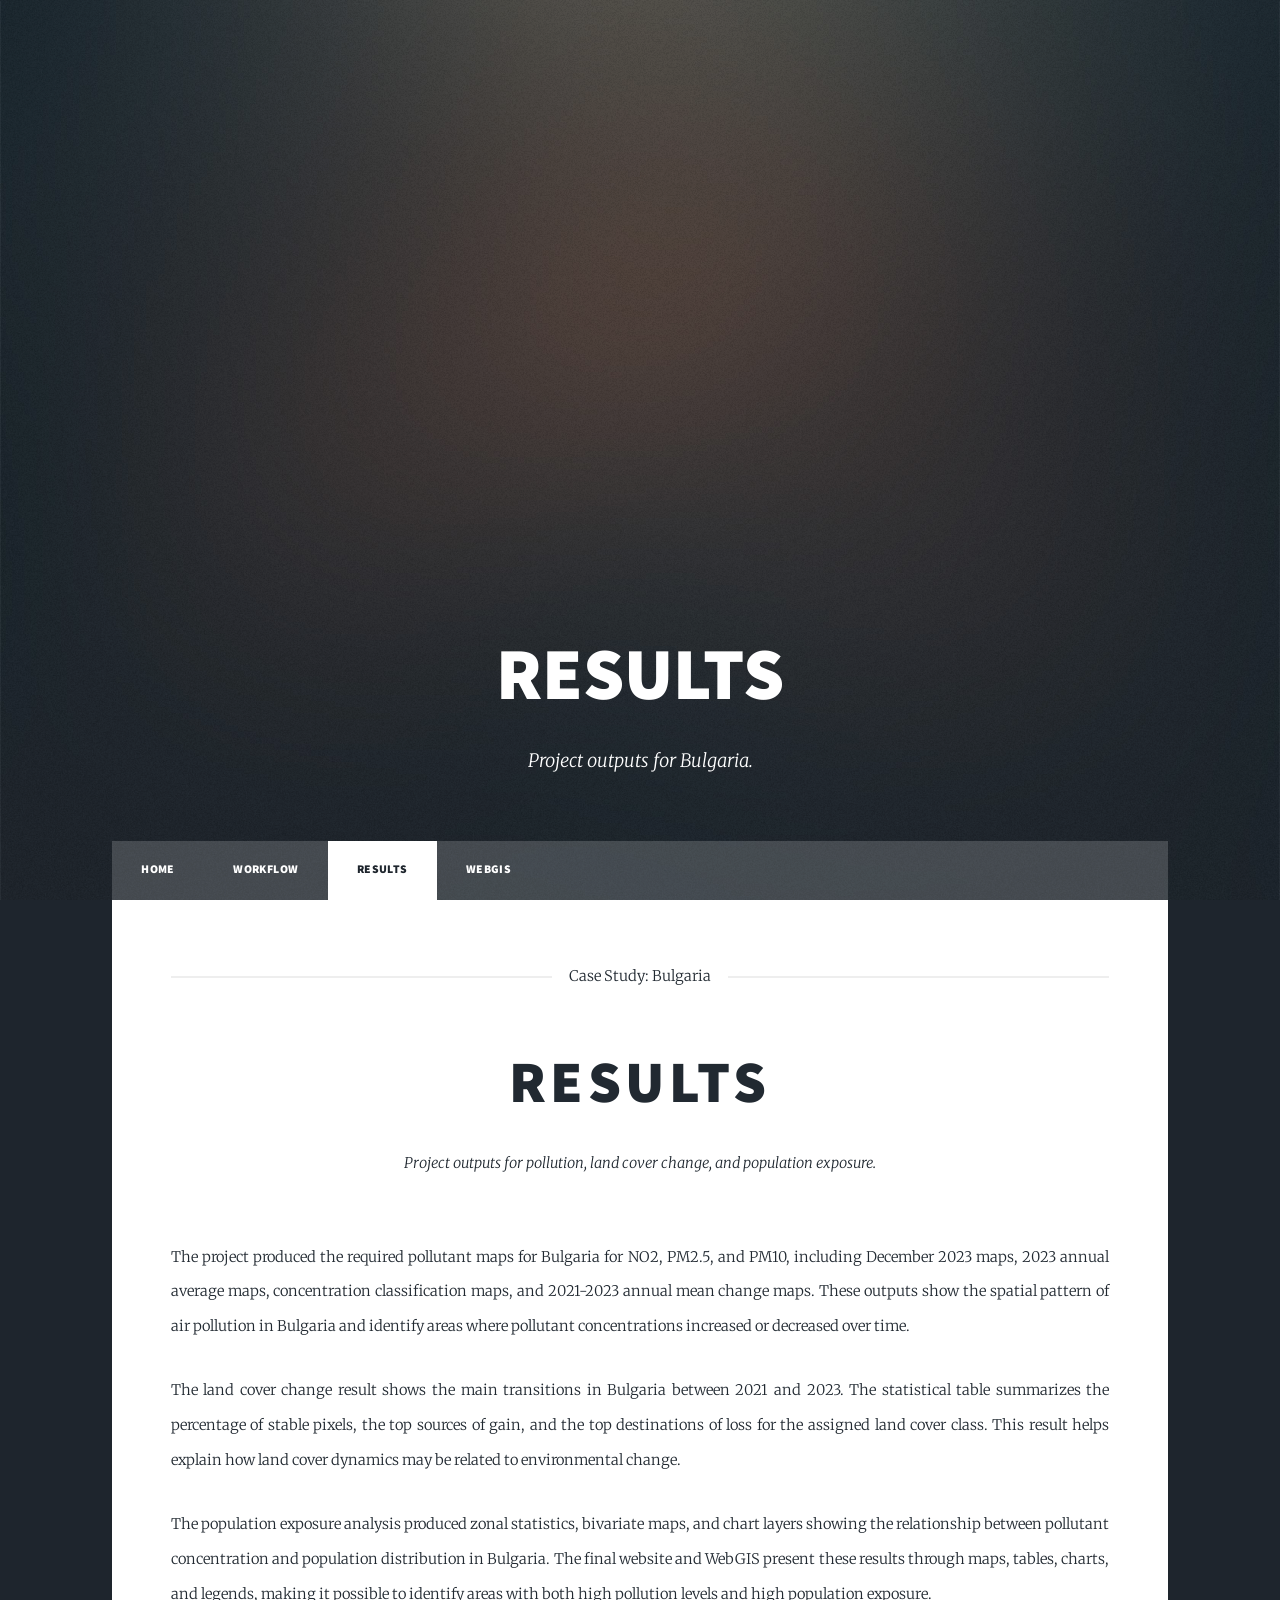
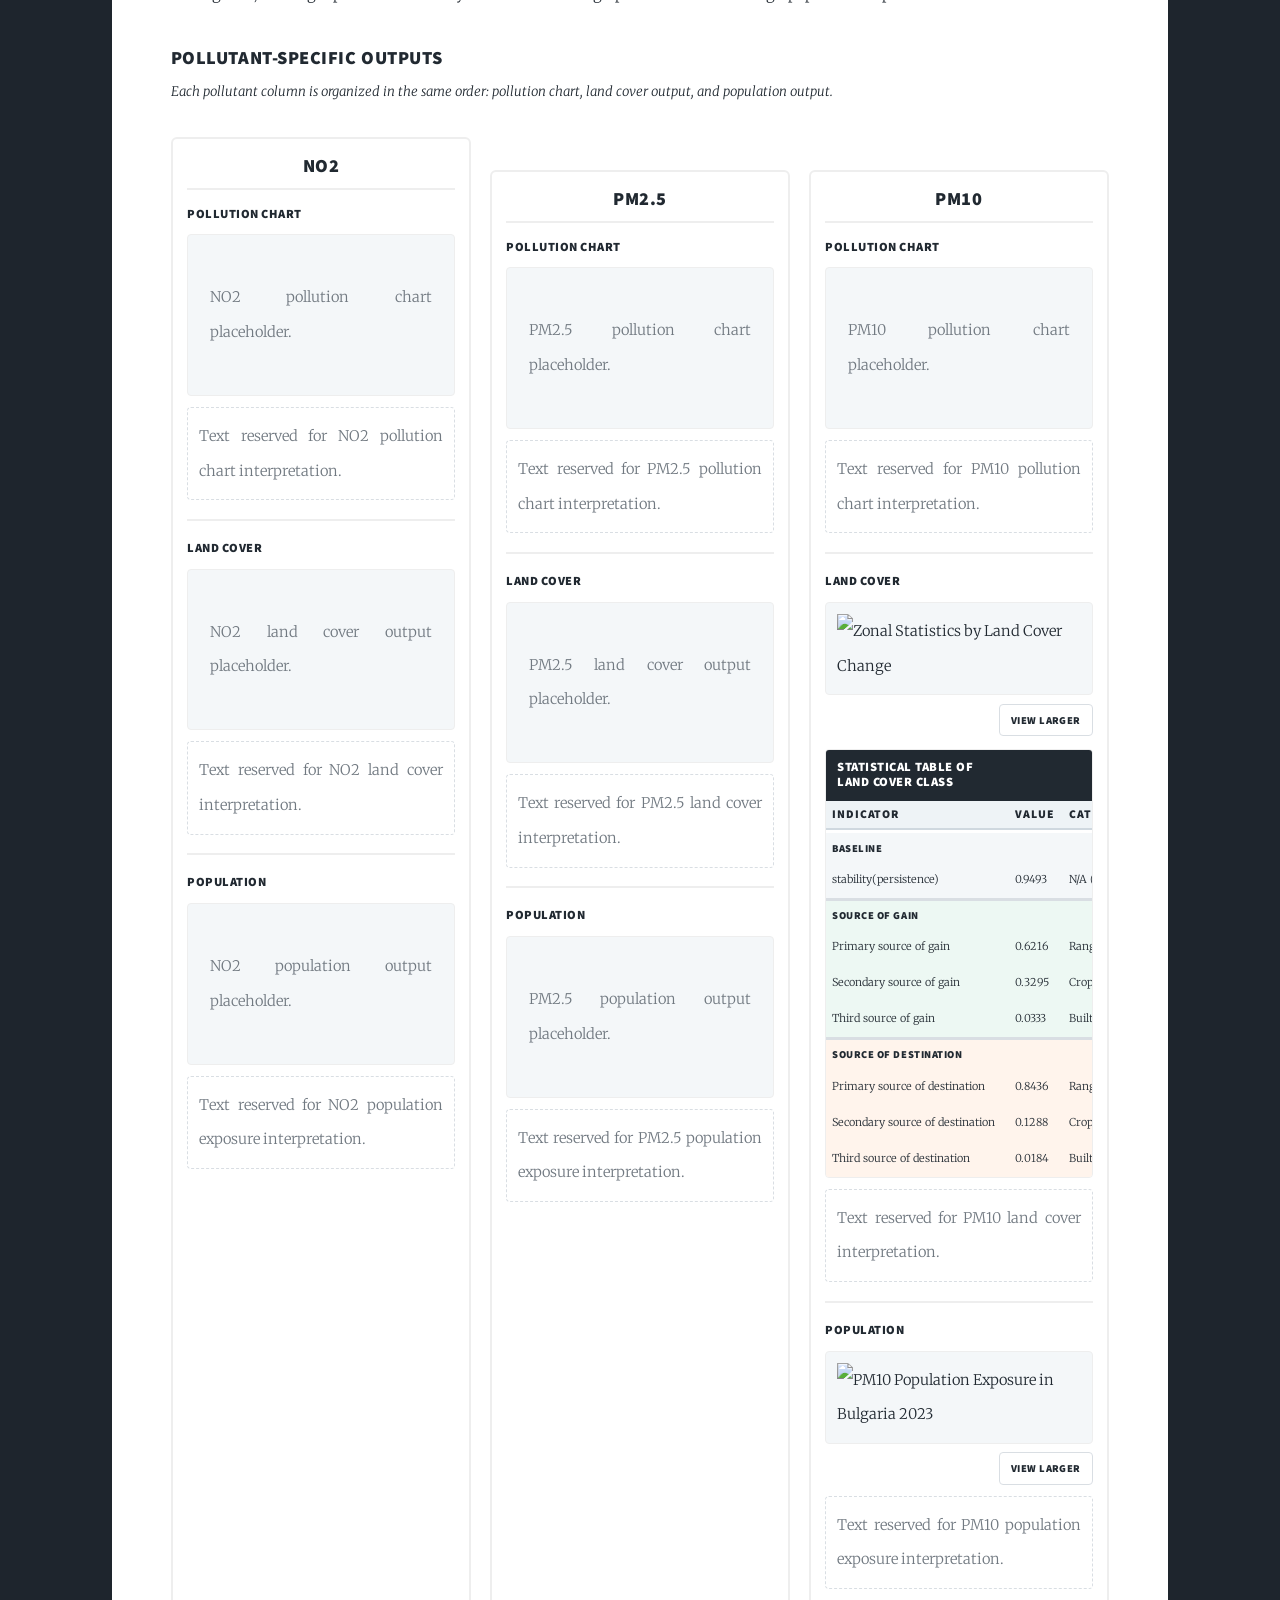
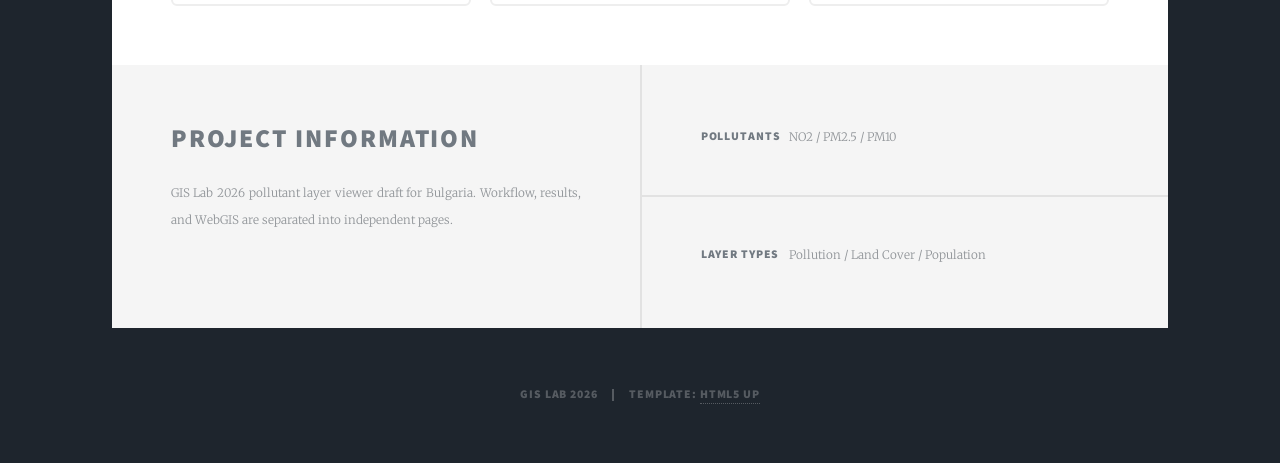
==== results.html @ 4e92867e "Improve land cover statistics table" ====
<!DOCTYPE HTML>
<!--
	Massively by HTML5 UP
	html5up.net | @ajlkn
	Free for personal and commercial use under the CCA 3.0 license (html5up.net/license)
-->
<html>
	<head>
		<title>GIS Lab 2026 - Results</title>
		<meta charset="utf-8" />
		<meta name="viewport" content="width=device-width, initial-scale=1, user-scalable=no" />
		<link rel="stylesheet" href="assets/css/main.css" />
		<link rel="stylesheet" href="assets/css/custom.css?v=20260604-table" />
		<noscript><link rel="stylesheet" href="assets/css/noscript.css" /></noscript>
	</head>
	<body class="is-preload">

		<div id="wrapper" class="fade-in">

			<div id="intro">
				<h1>Results</h1>
				<p>Project outputs for Bulgaria.</p>
			</div>

			<header id="header">
				<a href="index.html" class="logo">GIS Lab 2026</a>
			</header>

			<nav id="nav">
				<ul class="links">
					<li><a href="index.html">Home</a></li>
					<li><a href="workflow.html">Workflow</a></li>
					<li class="active"><a href="results.html">Results</a></li>
					<li><a href="webgis.html">WebGIS</a></li>
				</ul>
			</nav>

			<div id="main">
				<article class="post content-page">
					<header class="major">
						<span class="date">Case Study: Bulgaria</span>
						<h2>Results</h2>
						<p>Project outputs for pollution, land cover change, and population exposure.</p>
					</header>
					<section>
					<p>The project produced the required pollutant maps for Bulgaria for NO2, PM2.5, and PM10, including December 2023 maps, 2023 annual average maps, concentration classification maps, and 2021-2023 annual mean change maps. These outputs show the spatial pattern of air pollution in Bulgaria and identify areas where pollutant concentrations increased or decreased over time.</p>
					<p>The land cover change result shows the main transitions in Bulgaria between 2021 and 2023. The statistical table summarizes the percentage of stable pixels, the top sources of gain, and the top destinations of loss for the assigned land cover class. This result helps explain how land cover dynamics may be related to environmental change.</p>
					<p>The population exposure analysis produced zonal statistics, bivariate maps, and chart layers showing the relationship between pollutant concentration and population distribution in Bulgaria. The final website and WebGIS present these results through maps, tables, charts, and legends, making it possible to identify areas with both high pollution levels and high population exposure.</p>
					</section>
					<section>
						<header>
							<h3>Pollutant-Specific Outputs</h3>
							<p>Each pollutant column is organized in the same order: pollution chart, land cover output, and population output.</p>
						</header>
						<div class="results-grid">
							<section class="pollutant-result-column">
								<header>
									<h3>NO2</h3>
								</header>
								<article class="result-output-block">
									<h4>Pollution Chart</h4>
									<div class="output-placeholder">
										<p>NO2 pollution chart placeholder.</p>
									</div>
									<div class="result-text-placeholder">
										<p>Text reserved for NO2 pollution chart interpretation.</p>
									</div>
								</article>
								<article class="result-output-block">
									<h4>Land Cover</h4>
									<div class="output-placeholder">
										<p>NO2 land cover output placeholder.</p>
									</div>
									<div class="result-text-placeholder">
										<p>Text reserved for NO2 land cover interpretation.</p>
									</div>
								</article>
								<article class="result-output-block">
									<h4>Population</h4>
									<div class="output-placeholder">
										<p>NO2 population output placeholder.</p>
									</div>
									<div class="result-text-placeholder">
										<p>Text reserved for NO2 population exposure interpretation.</p>
									</div>
								</article>
							</section>
							<section class="pollutant-result-column">
								<header>
									<h3>PM2.5</h3>
								</header>
								<article class="result-output-block">
									<h4>Pollution Chart</h4>
									<div class="output-placeholder">
										<p>PM2.5 pollution chart placeholder.</p>
									</div>
									<div class="result-text-placeholder">
										<p>Text reserved for PM2.5 pollution chart interpretation.</p>
									</div>
								</article>
								<article class="result-output-block">
									<h4>Land Cover</h4>
									<div class="output-placeholder">
										<p>PM2.5 land cover output placeholder.</p>
									</div>
									<div class="result-text-placeholder">
										<p>Text reserved for PM2.5 land cover interpretation.</p>
									</div>
								</article>
								<article class="result-output-block">
									<h4>Population</h4>
									<div class="output-placeholder">
										<p>PM2.5 population output placeholder.</p>
									</div>
									<div class="result-text-placeholder">
										<p>Text reserved for PM2.5 population exposure interpretation.</p>
									</div>
								</article>
							</section>
							<section class="pollutant-result-column">
								<header>
									<h3>PM10</h3>
								</header>
								<article class="result-output-block">
									<h4>Pollution Chart</h4>
									<div class="output-placeholder">
										<p>PM10 pollution chart placeholder.</p>
									</div>
									<div class="result-text-placeholder">
										<p>Text reserved for PM10 pollution chart interpretation.</p>
									</div>
								</article>
								<article class="result-output-block">
									<h4>Land Cover</h4>
									<div class="result-image-viewer">
										<img class="output-image" src="assets/data/landcover/zonal-statistics-lcc.png" alt="Zonal Statistics by Land Cover Change" />
										<div class="result-image-actions">
											<button type="button" class="image-viewer-button" data-result-image>View larger</button>
										</div>
									</div>
									<div class="table-wrapper output-table-frame">
										<table class="compact-data-table landcover-stat-table">
											<caption>Statistical Table of<br />Land Cover Class</caption>
											<thead>
												<tr>
													<th>Indicator</th>
													<th>Value</th>
													<th>Category</th>
												</tr>
											</thead>
											<tbody class="stat-section stat-section-baseline">
												<tr class="stat-section-label"><th colspan="3">Baseline</th></tr>
												<tr><td>stability(persistence)</td><td>0.9493</td><td>N/A (Baseline)</td></tr>
											</tbody>
											<tbody class="stat-section stat-section-gain">
												<tr class="stat-section-label"><th colspan="3">Source of Gain</th></tr>
												<tr><td>Primary source of gain</td><td>0.6216</td><td>Rangeland (code11)</td></tr>
												<tr><td>Secondary source of gain</td><td>0.3295</td><td>Crops (code5)</td></tr>
												<tr><td>Third source of gain</td><td>0.0333</td><td>Built (code7)</td></tr>
											</tbody>
											<tbody class="stat-section stat-section-destination">
												<tr class="stat-section-label"><th colspan="3">Source of Destination</th></tr>
												<tr><td>Primary source of destination</td><td>0.8436</td><td>Rangeland (code11)</td></tr>
												<tr><td>Secondary source of destination</td><td>0.1288</td><td>Crops (code5)</td></tr>
												<tr><td>Third source of destination</td><td>0.0184</td><td>Built (code7)</td></tr>
											</tbody>
										</table>
									</div>
									<div class="result-text-placeholder">
										<p>Text reserved for PM10 land cover interpretation.</p>
									</div>
								</article>
								<article class="result-output-block">
									<h4>Population</h4>
									<div class="result-image-viewer">
										<img class="output-image" src="assets/data/population/pm10-population-exposure.png" alt="PM10 Population Exposure in Bulgaria 2023" />
										<div class="result-image-actions">
											<button type="button" class="image-viewer-button" data-result-image>View larger</button>
										</div>
									</div>
									<div class="result-text-placeholder">
										<p>Text reserved for PM10 population exposure interpretation.</p>
									</div>
								</article>
							</section>
						</div>
					</section>
				</article>
			</div>

			<footer id="footer">
				<section>
					<h2>Project Information</h2>
					<p>GIS Lab 2026 pollutant layer viewer draft for Bulgaria. Workflow, results, and WebGIS are separated into independent pages.</p>
				</section>
				<section class="split contact">
					<section>
						<h3>Pollutants</h3>
						<p>NO2 / PM2.5 / PM10</p>
					</section>
					<section>
						<h3>Layer Types</h3>
						<p>Pollution / Land Cover / Population</p>
					</section>
				</section>
			</footer>

			<div id="copyright">
				<ul><li>GIS Lab 2026</li><li>Template: <a href="https://html5up.net">HTML5 UP</a></li></ul>
			</div>

		</div>

		<script src="assets/js/jquery.min.js"></script>
		<script src="assets/js/jquery.scrollex.min.js"></script>
		<script src="assets/js/jquery.scrolly.min.js"></script>
		<script src="assets/js/browser.min.js"></script>
		<script src="assets/js/breakpoints.min.js"></script>
		<script src="assets/js/util.js"></script>
		<script src="assets/js/main.js"></script>
		<script src="assets/js/results-viewer.js?v=20260604-interaction"></script>

	</body>
</html>
---- assets/css/main.css ----
@import url(fontawesome-all.min.css);
@import url("https://fonts.googleapis.com/css?family=Merriweather:300,700,300italic,700italic|Source+Sans+Pro:900");

/*
	Massively by HTML5 UP
	html5up.net | @ajlkn
	Free for personal and commercial use under the CCA 3.0 license (html5up.net/license)
*/

html, body, div, span, applet, object,
iframe, h1, h2, h3, h4, h5, h6, p, blockquote,
pre, a, abbr, acronym, address, big, cite,
code, del, dfn, em, img, ins, kbd, q, s, samp,
small, strike, strong, sub, sup, tt, var, b,
u, i, center, dl, dt, dd, ol, ul, li, fieldset,
form, label, legend, table, caption, tbody,
tfoot, thead, tr, th, td, article, aside,
canvas, details, embed, figure, figcaption,
footer, header, hgroup, menu, nav, output, ruby,
section, summary, time, mark, audio, video {
	margin: 0;
	padding: 0;
	border: 0;
	font-size: 100%;
	font: inherit;
	vertical-align: baseline;}

article, aside, details, figcaption, figure,
footer, header, hgroup, menu, nav, section {
	display: block;}

body {
	line-height: 1;
}

ol, ul {
	list-style: none;
}

blockquote, q {
	quotes: none;
}

	blockquote:before, blockquote:after, q:before, q:after {
		content: '';
		content: none;
	}

table {
	border-collapse: collapse;
	border-spacing: 0;
}

body {
	-webkit-text-size-adjust: none;
}

mark {
	background-color: transparent;
	color: inherit;
}

input::-moz-focus-inner {
	border: 0;
	padding: 0;
}

input, select, textarea {
	-moz-appearance: none;
	-webkit-appearance: none;
	-ms-appearance: none;
	appearance: none;
}

/* Basic */

	@-ms-viewport {
		width: device-width;
	}

	body {
		-ms-overflow-style: scrollbar;
	}

	@media screen and (max-width: 480px) {

		html, body {
			min-width: 320px;
		}

	}

	html {
		box-sizing: border-box;
	}

	*, *:before, *:after {
		box-sizing: inherit;
	}

	body {
		background-color: #1e252d;
	}

		body.is-preload *, body.is-preload *:before, body.is-preload *:after {
			-moz-animation: none !important;
			-webkit-animation: none !important;
			-ms-animation: none !important;
			animation: none !important;
			-moz-transition: none !important;
			-webkit-transition: none !important;
			-ms-transition: none !important;
			transition: none !important;
		}

/* Type */

	html {
		font-size: 16pt;
	}

		@media screen and (max-width: 1680px) {

			html {
				font-size: 12pt;
			}

		}

		@media screen and (max-width: 1280px) {

			html {
				font-size: 11pt;
			}

		}

		@media screen and (max-width: 360px) {

			html {
				font-size: 10pt;
			}

		}

	body {
		color: #212931;
	}

	body, input, select, textarea {
		font-family: "Merriweather", Georgia, serif;
		font-weight: 300;
		font-size: 1rem;
		line-height: 2.375;
	}

	a {
		-moz-transition: color 0.2s ease-in-out, background-color 0.2s ease-in-out, border-color 0.2s ease-in-out, box-shadow 0.2s ease-in-out;
		-webkit-transition: color 0.2s ease-in-out, background-color 0.2s ease-in-out, border-color 0.2s ease-in-out, box-shadow 0.2s ease-in-out;
		-ms-transition: color 0.2s ease-in-out, background-color 0.2s ease-in-out, border-color 0.2s ease-in-out, box-shadow 0.2s ease-in-out;
		transition: color 0.2s ease-in-out, background-color 0.2s ease-in-out, border-color 0.2s ease-in-out, box-shadow 0.2s ease-in-out;
		border-bottom: dotted 1px;
		text-decoration: none;
	}

		a:hover {
			border-bottom-color: transparent;
		}

	strong, b {
		font-weight: 600;
	}

	em, i {
		font-style: italic;
	}

	p {
		text-align: justify;
		margin: 0 0 2rem 0;
	}

	h1, h2, h3, h4, h5, h6 {
		font-family: "Source Sans Pro", Helvetica, sans-serif;
		font-weight: 900;
		line-height: 1.5;
		letter-spacing: 0.075em;
		text-transform: uppercase;
		margin: 0 0 1rem 0;
	}

		h1 a, h2 a, h3 a, h4 a, h5 a, h6 a {
			border-bottom: 0;
			color: inherit;
			text-decoration: none;
		}

	h1 {
		font-size: 4rem;
		line-height: 1.1;
		margin: 0 0 2rem 0;
	}

	h2 {
		font-size: 1.75rem;
		line-height: 1.3;
		margin: 0 0 1.5rem 0;
	}

	h3 {
		font-size: 1.25rem;
		margin: 0 0 1.5rem 0;
	}

	h4 {
		font-size: 1rem;
	}

	h5 {
		font-size: 0.9rem;
	}

	h6 {
		font-size: 0.8rem;
	}

	sub {
		font-size: 0.8rem;
		position: relative;
		top: 0.5rem;
	}

	sup {
		font-size: 0.8rem;
		position: relative;
		top: -0.5rem;
	}

	blockquote {
		border-left: solid 4px;
		font-style: italic;
		margin: 0 0 2rem 0;
		padding: 0.5rem 0 0.5rem 2rem;
	}

	code {
		border: solid 2px;
		font-family: "Courier New", monospace;
		font-size: 0.9rem;
		margin: 0 0.25rem;
		padding: 0.25rem 0.65rem;
	}

	pre {
		-webkit-overflow-scrolling: touch;
		font-family: "Courier New", monospace;
		font-size: 0.9rem;
		margin: 0 0 2rem 0;
	}

		pre code {
			display: block;
			line-height: 1.75;
			padding: 1rem 1.5rem;
			overflow-x: auto;
		}

	hr {
		border: 0;
		border-bottom: solid 2px;
		margin: 3rem 0;
	}

		hr.major {
			margin: 5rem 0;
		}

	.align-left {
		text-align: left;
	}

	.align-center {
		text-align: center;
	}

	.align-right {
		text-align: right;
	}

	input, select, textarea {
		color: #212931;
	}

	a {
		color: #212931;
		border-bottom-color: rgba(33, 41, 49, 0.5);
	}

		a:hover {
			border-bottom-color: transparent;
			color: #18bfef !important;
		}

	strong, b {
		color: #212931;
	}

	h1, h2, h3, h4, h5, h6 {
		color: #212931;
	}

	blockquote {
		border-left-color: #eeeeee;
	}

	code {
		background: rgba(220, 220, 220, 0.25);
		border-color: #eeeeee;
	}

	hr {
		border-bottom-color: #eeeeee;
	}

/* Row */

	.row {
		display: flex;
		flex-wrap: wrap;
		box-sizing: border-box;
		align-items: stretch;
	}

		.row > * {
			box-sizing: border-box;
		}

		.row.gtr-uniform > * > :last-child {
			margin-bottom: 0;
		}

		.row.aln-left {
			justify-content: flex-start;
		}

		.row.aln-center {
			justify-content: center;
		}

		.row.aln-right {
			justify-content: flex-end;
		}

		.row.aln-top {
			align-items: flex-start;
		}

		.row.aln-middle {
			align-items: center;
		}

		.row.aln-bottom {
			align-items: flex-end;
		}

		.row > .imp {
			order: -1;
		}

		.row > .col-1 {
			width: 8.33333%;
		}

		.row > .off-1 {
			margin-left: 8.33333%;
		}

		.row > .col-2 {
			width: 16.66667%;
		}

		.row > .off-2 {
			margin-left: 16.66667%;
		}

		.row > .col-3 {
			width: 25%;
		}

		.row > .off-3 {
			margin-left: 25%;
		}

		.row > .col-4 {
			width: 33.33333%;
		}

		.row > .off-4 {
			margin-left: 33.33333%;
		}

		.row > .col-5 {
			width: 41.66667%;
		}

		.row > .off-5 {
			margin-left: 41.66667%;
		}

		.row > .col-6 {
			width: 50%;
		}

		.row > .off-6 {
			margin-left: 50%;
		}

		.row > .col-7 {
			width: 58.33333%;
		}

		.row > .off-7 {
			margin-left: 58.33333%;
		}

		.row > .col-8 {
			width: 66.66667%;
		}

		.row > .off-8 {
			margin-left: 66.66667%;
		}

		.row > .col-9 {
			width: 75%;
		}

		.row > .off-9 {
			margin-left: 75%;
		}

		.row > .col-10 {
			width: 83.33333%;
		}

		.row > .off-10 {
			margin-left: 83.33333%;
		}

		.row > .col-11 {
			width: 91.66667%;
		}

		.row > .off-11 {
			margin-left: 91.66667%;
		}

		.row > .col-12 {
			width: 100%;
		}

		.row > .off-12 {
			margin-left: 100%;
		}

		.row.gtr-0 {
			margin-top: 0;
			margin-left: 0rem;
		}

			.row.gtr-0 > * {
				padding: 0 0 0 0rem;
			}

			.row.gtr-0.gtr-uniform {
				margin-top: 0rem;
			}

				.row.gtr-0.gtr-uniform > * {
					padding-top: 0rem;
				}

		.row.gtr-25 {
			margin-top: 0;
			margin-left: -0.375rem;
		}

			.row.gtr-25 > * {
				padding: 0 0 0 0.375rem;
			}

			.row.gtr-25.gtr-uniform {
				margin-top: -0.375rem;
			}

				.row.gtr-25.gtr-uniform > * {
					padding-top: 0.375rem;
				}

		.row.gtr-50 {
			margin-top: 0;
			margin-left: -0.75rem;
		}

			.row.gtr-50 > * {
				padding: 0 0 0 0.75rem;
			}

			.row.gtr-50.gtr-uniform {
				margin-top: -0.75rem;
			}

				.row.gtr-50.gtr-uniform > * {
					padding-top: 0.75rem;
				}

		.row {
			margin-top: 0;
			margin-left: -1.5rem;
		}

			.row > * {
				padding: 0 0 0 1.5rem;
			}

			.row.gtr-uniform {
				margin-top: -1.5rem;
			}

				.row.gtr-uniform > * {
					padding-top: 1.5rem;
				}

		.row.gtr-150 {
			margin-top: 0;
			margin-left: -2.25rem;
		}

			.row.gtr-150 > * {
				padding: 0 0 0 2.25rem;
			}

			.row.gtr-150.gtr-uniform {
				margin-top: -2.25rem;
			}

				.row.gtr-150.gtr-uniform > * {
					padding-top: 2.25rem;
				}

		.row.gtr-200 {
			margin-top: 0;
			margin-left: -3rem;
		}

			.row.gtr-200 > * {
				padding: 0 0 0 3rem;
			}

			.row.gtr-200.gtr-uniform {
				margin-top: -3rem;
			}

				.row.gtr-200.gtr-uniform > * {
					padding-top: 3rem;
				}

		@media screen and (max-width: 1680px) {

			.row {
				display: flex;
				flex-wrap: wrap;
				box-sizing: border-box;
				align-items: stretch;
			}

				.row > * {
					box-sizing: border-box;
				}

				.row.gtr-uniform > * > :last-child {
					margin-bottom: 0;
				}

				.row.aln-left {
					justify-content: flex-start;
				}

				.row.aln-center {
					justify-content: center;
				}

				.row.aln-right {
					justify-content: flex-end;
				}

				.row.aln-top {
					align-items: flex-start;
				}

				.row.aln-middle {
					align-items: center;
				}

				.row.aln-bottom {
					align-items: flex-end;
				}

				.row > .imp-xlarge {
					order: -1;
				}

				.row > .col-1-xlarge {
					width: 8.33333%;
				}

				.row > .off-1-xlarge {
					margin-left: 8.33333%;
				}

				.row > .col-2-xlarge {
					width: 16.66667%;
				}

				.row > .off-2-xlarge {
					margin-left: 16.66667%;
				}

				.row > .col-3-xlarge {
					width: 25%;
				}

				.row > .off-3-xlarge {
					margin-left: 25%;
				}

				.row > .col-4-xlarge {
					width: 33.33333%;
				}

				.row > .off-4-xlarge {
					margin-left: 33.33333%;
				}

				.row > .col-5-xlarge {
					width: 41.66667%;
				}

				.row > .off-5-xlarge {
					margin-left: 41.66667%;
				}

				.row > .col-6-xlarge {
					width: 50%;
				}

				.row > .off-6-xlarge {
					margin-left: 50%;
				}

				.row > .col-7-xlarge {
					width: 58.33333%;
				}

				.row > .off-7-xlarge {
					margin-left: 58.33333%;
				}

				.row > .col-8-xlarge {
					width: 66.66667%;
				}

				.row > .off-8-xlarge {
					margin-left: 66.66667%;
				}

				.row > .col-9-xlarge {
					width: 75%;
				}

				.row > .off-9-xlarge {
					margin-left: 75%;
				}

				.row > .col-10-xlarge {
					width: 83.33333%;
				}

				.row > .off-10-xlarge {
					margin-left: 83.33333%;
				}

				.row > .col-11-xlarge {
					width: 91.66667%;
				}

				.row > .off-11-xlarge {
					margin-left: 91.66667%;
				}

				.row > .col-12-xlarge {
					width: 100%;
				}

				.row > .off-12-xlarge {
					margin-left: 100%;
				}

				.row.gtr-0 {
					margin-top: 0;
					margin-left: 0rem;
				}

					.row.gtr-0 > * {
						padding: 0 0 0 0rem;
					}

					.row.gtr-0.gtr-uniform {
						margin-top: 0rem;
					}

						.row.gtr-0.gtr-uniform > * {
							padding-top: 0rem;
						}

				.row.gtr-25 {
					margin-top: 0;
					margin-left: -0.375rem;
				}

					.row.gtr-25 > * {
						padding: 0 0 0 0.375rem;
					}

					.row.gtr-25.gtr-uniform {
						margin-top: -0.375rem;
					}

						.row.gtr-25.gtr-uniform > * {
							padding-top: 0.375rem;
						}

				.row.gtr-50 {
					margin-top: 0;
					margin-left: -0.75rem;
				}

					.row.gtr-50 > * {
						padding: 0 0 0 0.75rem;
					}

					.row.gtr-50.gtr-uniform {
						margin-top: -0.75rem;
					}

						.row.gtr-50.gtr-uniform > * {
							padding-top: 0.75rem;
						}

				.row {
					margin-top: 0;
					margin-left: -1.5rem;
				}

					.row > * {
						padding: 0 0 0 1.5rem;
					}

					.row.gtr-uniform {
						margin-top: -1.5rem;
					}

						.row.gtr-uniform > * {
							padding-top: 1.5rem;
						}

				.row.gtr-150 {
					margin-top: 0;
					margin-left: -2.25rem;
				}

					.row.gtr-150 > * {
						padding: 0 0 0 2.25rem;
					}

					.row.gtr-150.gtr-uniform {
						margin-top: -2.25rem;
					}

						.row.gtr-150.gtr-uniform > * {
							padding-top: 2.25rem;
						}

				.row.gtr-200 {
					margin-top: 0;
					margin-left: -3rem;
				}

					.row.gtr-200 > * {
						padding: 0 0 0 3rem;
					}

					.row.gtr-200.gtr-uniform {
						margin-top: -3rem;
					}

						.row.gtr-200.gtr-uniform > * {
							padding-top: 3rem;
						}

		}

		@media screen and (max-width: 1280px) {

			.row {
				display: flex;
				flex-wrap: wrap;
				box-sizing: border-box;
				align-items: stretch;
			}

				.row > * {
					box-sizing: border-box;
				}

				.row.gtr-uniform > * > :last-child {
					margin-bottom: 0;
				}

				.row.aln-left {
					justify-content: flex-start;
				}

				.row.aln-center {
					justify-content: center;
				}

				.row.aln-right {
					justify-content: flex-end;
				}

				.row.aln-top {
					align-items: flex-start;
				}

				.row.aln-middle {
					align-items: center;
				}

				.row.aln-bottom {
					align-items: flex-end;
				}

				.row > .imp-large {
					order: -1;
				}

				.row > .col-1-large {
					width: 8.33333%;
				}

				.row > .off-1-large {
					margin-left: 8.33333%;
				}

				.row > .col-2-large {
					width: 16.66667%;
				}

				.row > .off-2-large {
					margin-left: 16.66667%;
				}

				.row > .col-3-large {
					width: 25%;
				}

				.row > .off-3-large {
					margin-left: 25%;
				}

				.row > .col-4-large {
					width: 33.33333%;
				}

				.row > .off-4-large {
					margin-left: 33.33333%;
				}

				.row > .col-5-large {
					width: 41.66667%;
				}

				.row > .off-5-large {
					margin-left: 41.66667%;
				}

				.row > .col-6-large {
					width: 50%;
				}

				.row > .off-6-large {
					margin-left: 50%;
				}

				.row > .col-7-large {
					width: 58.33333%;
				}

				.row > .off-7-large {
					margin-left: 58.33333%;
				}

				.row > .col-8-large {
					width: 66.66667%;
				}

				.row > .off-8-large {
					margin-left: 66.66667%;
				}

				.row > .col-9-large {
					width: 75%;
				}

				.row > .off-9-large {
					margin-left: 75%;
				}

				.row > .col-10-large {
					width: 83.33333%;
				}

				.row > .off-10-large {
					margin-left: 83.33333%;
				}

				.row > .col-11-large {
					width: 91.66667%;
				}

				.row > .off-11-large {
					margin-left: 91.66667%;
				}

				.row > .col-12-large {
					width: 100%;
				}

				.row > .off-12-large {
					margin-left: 100%;
				}

				.row.gtr-0 {
					margin-top: 0;
					margin-left: 0rem;
				}

					.row.gtr-0 > * {
						padding: 0 0 0 0rem;
					}

					.row.gtr-0.gtr-uniform {
						margin-top: 0rem;
					}

						.row.gtr-0.gtr-uniform > * {
							padding-top: 0rem;
						}

				.row.gtr-25 {
					margin-top: 0;
					margin-left: -0.375rem;
				}

					.row.gtr-25 > * {
						padding: 0 0 0 0.375rem;
					}

					.row.gtr-25.gtr-uniform {
						margin-top: -0.375rem;
					}

						.row.gtr-25.gtr-uniform > * {
							padding-top: 0.375rem;
						}

				.row.gtr-50 {
					margin-top: 0;
					margin-left: -0.75rem;
				}

					.row.gtr-50 > * {
						padding: 0 0 0 0.75rem;
					}

					.row.gtr-50.gtr-uniform {
						margin-top: -0.75rem;
					}

						.row.gtr-50.gtr-uniform > * {
							padding-top: 0.75rem;
						}

				.row {
					margin-top: 0;
					margin-left: -1.5rem;
				}

					.row > * {
						padding: 0 0 0 1.5rem;
					}

					.row.gtr-uniform {
						margin-top: -1.5rem;
					}

						.row.gtr-uniform > * {
							padding-top: 1.5rem;
						}

				.row.gtr-150 {
					margin-top: 0;
					margin-left: -2.25rem;
				}

					.row.gtr-150 > * {
						padding: 0 0 0 2.25rem;
					}

					.row.gtr-150.gtr-uniform {
						margin-top: -2.25rem;
					}

						.row.gtr-150.gtr-uniform > * {
							padding-top: 2.25rem;
						}

				.row.gtr-200 {
					margin-top: 0;
					margin-left: -3rem;
				}

					.row.gtr-200 > * {
						padding: 0 0 0 3rem;
					}

					.row.gtr-200.gtr-uniform {
						margin-top: -3rem;
					}

						.row.gtr-200.gtr-uniform > * {
							padding-top: 3rem;
						}

		}

		@media screen and (max-width: 980px) {

			.row {
				display: flex;
				flex-wrap: wrap;
				box-sizing: border-box;
				align-items: stretch;
			}

				.row > * {
					box-sizing: border-box;
				}

				.row.gtr-uniform > * > :last-child {
					margin-bottom: 0;
				}

				.row.aln-left {
					justify-content: flex-start;
				}

				.row.aln-center {
					justify-content: center;
				}

				.row.aln-right {
					justify-content: flex-end;
				}

				.row.aln-top {
					align-items: flex-start;
				}

				.row.aln-middle {
					align-items: center;
				}

				.row.aln-bottom {
					align-items: flex-end;
				}

				.row > .imp-medium {
					order: -1;
				}

				.row > .col-1-medium {
					width: 8.33333%;
				}

				.row > .off-1-medium {
					margin-left: 8.33333%;
				}

				.row > .col-2-medium {
					width: 16.66667%;
				}

				.row > .off-2-medium {
					margin-left: 16.66667%;
				}

				.row > .col-3-medium {
					width: 25%;
				}

				.row > .off-3-medium {
					margin-left: 25%;
				}

				.row > .col-4-medium {
					width: 33.33333%;
				}

				.row > .off-4-medium {
					margin-left: 33.33333%;
				}

				.row > .col-5-medium {
					width: 41.66667%;
				}

				.row > .off-5-medium {
					margin-left: 41.66667%;
				}

				.row > .col-6-medium {
					width: 50%;
				}

				.row > .off-6-medium {
					margin-left: 50%;
				}

				.row > .col-7-medium {
					width: 58.33333%;
				}

				.row > .off-7-medium {
					margin-left: 58.33333%;
				}

				.row > .col-8-medium {
					width: 66.66667%;
				}

				.row > .off-8-medium {
					margin-left: 66.66667%;
				}

				.row > .col-9-medium {
					width: 75%;
				}

				.row > .off-9-medium {
					margin-left: 75%;
				}

				.row > .col-10-medium {
					width: 83.33333%;
				}

				.row > .off-10-medium {
					margin-left: 83.33333%;
				}

				.row > .col-11-medium {
					width: 91.66667%;
				}

				.row > .off-11-medium {
					margin-left: 91.66667%;
				}

				.row > .col-12-medium {
					width: 100%;
				}

				.row > .off-12-medium {
					margin-left: 100%;
				}

				.row.gtr-0 {
					margin-top: 0;
					margin-left: 0rem;
				}

					.row.gtr-0 > * {
						padding: 0 0 0 0rem;
					}

					.row.gtr-0.gtr-uniform {
						margin-top: 0rem;
					}

						.row.gtr-0.gtr-uniform > * {
							padding-top: 0rem;
						}

				.row.gtr-25 {
					margin-top: 0;
					margin-left: -0.375rem;
				}

					.row.gtr-25 > * {
						padding: 0 0 0 0.375rem;
					}

					.row.gtr-25.gtr-uniform {
						margin-top: -0.375rem;
					}

						.row.gtr-25.gtr-uniform > * {
							padding-top: 0.375rem;
						}

				.row.gtr-50 {
					margin-top: 0;
					margin-left: -0.75rem;
				}

					.row.gtr-50 > * {
						padding: 0 0 0 0.75rem;
					}

					.row.gtr-50.gtr-uniform {
						margin-top: -0.75rem;
					}

						.row.gtr-50.gtr-uniform > * {
							padding-top: 0.75rem;
						}

				.row {
					margin-top: 0;
					margin-left: -1.5rem;
				}

					.row > * {
						padding: 0 0 0 1.5rem;
					}

					.row.gtr-uniform {
						margin-top: -1.5rem;
					}

						.row.gtr-uniform > * {
							padding-top: 1.5rem;
						}

				.row.gtr-150 {
					margin-top: 0;
					margin-left: -2.25rem;
				}

					.row.gtr-150 > * {
						padding: 0 0 0 2.25rem;
					}

					.row.gtr-150.gtr-uniform {
						margin-top: -2.25rem;
					}

						.row.gtr-150.gtr-uniform > * {
							padding-top: 2.25rem;
						}

				.row.gtr-200 {
					margin-top: 0;
					margin-left: -3rem;
				}

					.row.gtr-200 > * {
						padding: 0 0 0 3rem;
					}

					.row.gtr-200.gtr-uniform {
						margin-top: -3rem;
					}

						.row.gtr-200.gtr-uniform > * {
							padding-top: 3rem;
						}

		}

		@media screen and (max-width: 736px) {

			.row {
				display: flex;
				flex-wrap: wrap;
				box-sizing: border-box;
				align-items: stretch;
			}

				.row > * {
					box-sizing: border-box;
				}

				.row.gtr-uniform > * > :last-child {
					margin-bottom: 0;
				}

				.row.aln-left {
					justify-content: flex-start;
				}

				.row.aln-center {
					justify-content: center;
				}

				.row.aln-right {
					justify-content: flex-end;
				}

				.row.aln-top {
					align-items: flex-start;
				}

				.row.aln-middle {
					align-items: center;
				}

				.row.aln-bottom {
					align-items: flex-end;
				}

				.row > .imp-small {
					order: -1;
				}

				.row > .col-1-small {
					width: 8.33333%;
				}

				.row > .off-1-small {
					margin-left: 8.33333%;
				}

				.row > .col-2-small {
					width: 16.66667%;
				}

				.row > .off-2-small {
					margin-left: 16.66667%;
				}

				.row > .col-3-small {
					width: 25%;
				}

				.row > .off-3-small {
					margin-left: 25%;
				}

				.row > .col-4-small {
					width: 33.33333%;
				}

				.row > .off-4-small {
					margin-left: 33.33333%;
				}

				.row > .col-5-small {
					width: 41.66667%;
				}

				.row > .off-5-small {
					margin-left: 41.66667%;
				}

				.row > .col-6-small {
					width: 50%;
				}

				.row > .off-6-small {
					margin-left: 50%;
				}

				.row > .col-7-small {
					width: 58.33333%;
				}

				.row > .off-7-small {
					margin-left: 58.33333%;
				}

				.row > .col-8-small {
					width: 66.66667%;
				}

				.row > .off-8-small {
					margin-left: 66.66667%;
				}

				.row > .col-9-small {
					width: 75%;
				}

				.row > .off-9-small {
					margin-left: 75%;
				}

				.row > .col-10-small {
					width: 83.33333%;
				}

				.row > .off-10-small {
					margin-left: 83.33333%;
				}

				.row > .col-11-small {
					width: 91.66667%;
				}

				.row > .off-11-small {
					margin-left: 91.66667%;
				}

				.row > .col-12-small {
					width: 100%;
				}

				.row > .off-12-small {
					margin-left: 100%;
				}

				.row.gtr-0 {
					margin-top: 0;
					margin-left: 0rem;
				}

					.row.gtr-0 > * {
						padding: 0 0 0 0rem;
					}

					.row.gtr-0.gtr-uniform {
						margin-top: 0rem;
					}

						.row.gtr-0.gtr-uniform > * {
							padding-top: 0rem;
						}

				.row.gtr-25 {
					margin-top: 0;
					margin-left: -0.375rem;
				}

					.row.gtr-25 > * {
						padding: 0 0 0 0.375rem;
					}

					.row.gtr-25.gtr-uniform {
						margin-top: -0.375rem;
					}

						.row.gtr-25.gtr-uniform > * {
							padding-top: 0.375rem;
						}

				.row.gtr-50 {
					margin-top: 0;
					margin-left: -0.75rem;
				}

					.row.gtr-50 > * {
						padding: 0 0 0 0.75rem;
					}

					.row.gtr-50.gtr-uniform {
						margin-top: -0.75rem;
					}

						.row.gtr-50.gtr-uniform > * {
							padding-top: 0.75rem;
						}

				.row {
					margin-top: 0;
					margin-left: -1.5rem;
				}

					.row > * {
						padding: 0 0 0 1.5rem;
					}

					.row.gtr-uniform {
						margin-top: -1.5rem;
					}

						.row.gtr-uniform > * {
							padding-top: 1.5rem;
						}

				.row.gtr-150 {
					margin-top: 0;
					margin-left: -2.25rem;
				}

					.row.gtr-150 > * {
						padding: 0 0 0 2.25rem;
					}

					.row.gtr-150.gtr-uniform {
						margin-top: -2.25rem;
					}

						.row.gtr-150.gtr-uniform > * {
							padding-top: 2.25rem;
						}

				.row.gtr-200 {
					margin-top: 0;
					margin-left: -3rem;
				}

					.row.gtr-200 > * {
						padding: 0 0 0 3rem;
					}

					.row.gtr-200.gtr-uniform {
						margin-top: -3rem;
					}

						.row.gtr-200.gtr-uniform > * {
							padding-top: 3rem;
						}

		}

		@media screen and (max-width: 480px) {

			.row {
				display: flex;
				flex-wrap: wrap;
				box-sizing: border-box;
				align-items: stretch;
			}

				.row > * {
					box-sizing: border-box;
				}

				.row.gtr-uniform > * > :last-child {
					margin-bottom: 0;
				}

				.row.aln-left {
					justify-content: flex-start;
				}

				.row.aln-center {
					justify-content: center;
				}

				.row.aln-right {
					justify-content: flex-end;
				}

				.row.aln-top {
					align-items: flex-start;
				}

				.row.aln-middle {
					align-items: center;
				}

				.row.aln-bottom {
					align-items: flex-end;
				}

				.row > .imp-xsmall {
					order: -1;
				}

				.row > .col-1-xsmall {
					width: 8.33333%;
				}

				.row > .off-1-xsmall {
					margin-left: 8.33333%;
				}

				.row > .col-2-xsmall {
					width: 16.66667%;
				}

				.row > .off-2-xsmall {
					margin-left: 16.66667%;
				}

				.row > .col-3-xsmall {
					width: 25%;
				}

				.row > .off-3-xsmall {
					margin-left: 25%;
				}

				.row > .col-4-xsmall {
					width: 33.33333%;
				}

				.row > .off-4-xsmall {
					margin-left: 33.33333%;
				}

				.row > .col-5-xsmall {
					width: 41.66667%;
				}

				.row > .off-5-xsmall {
					margin-left: 41.66667%;
				}

				.row > .col-6-xsmall {
					width: 50%;
				}

				.row > .off-6-xsmall {
					margin-left: 50%;
				}

				.row > .col-7-xsmall {
					width: 58.33333%;
				}

				.row > .off-7-xsmall {
					margin-left: 58.33333%;
				}

				.row > .col-8-xsmall {
					width: 66.66667%;
				}

				.row > .off-8-xsmall {
					margin-left: 66.66667%;
				}

				.row > .col-9-xsmall {
					width: 75%;
				}

				.row > .off-9-xsmall {
					margin-left: 75%;
				}

				.row > .col-10-xsmall {
					width: 83.33333%;
				}

				.row > .off-10-xsmall {
					margin-left: 83.33333%;
				}

				.row > .col-11-xsmall {
					width: 91.66667%;
				}

				.row > .off-11-xsmall {
					margin-left: 91.66667%;
				}

				.row > .col-12-xsmall {
					width: 100%;
				}

				.row > .off-12-xsmall {
					margin-left: 100%;
				}

				.row.gtr-0 {
					margin-top: 0;
					margin-left: 0rem;
				}

					.row.gtr-0 > * {
						padding: 0 0 0 0rem;
					}

					.row.gtr-0.gtr-uniform {
						margin-top: 0rem;
					}

						.row.gtr-0.gtr-uniform > * {
							padding-top: 0rem;
						}

				.row.gtr-25 {
					margin-top: 0;
					margin-left: -0.375rem;
				}

					.row.gtr-25 > * {
						padding: 0 0 0 0.375rem;
					}

					.row.gtr-25.gtr-uniform {
						margin-top: -0.375rem;
					}

						.row.gtr-25.gtr-uniform > * {
							padding-top: 0.375rem;
						}

				.row.gtr-50 {
					margin-top: 0;
					margin-left: -0.75rem;
				}

					.row.gtr-50 > * {
						padding: 0 0 0 0.75rem;
					}

					.row.gtr-50.gtr-uniform {
						margin-top: -0.75rem;
					}

						.row.gtr-50.gtr-uniform > * {
							padding-top: 0.75rem;
						}

				.row {
					margin-top: 0;
					margin-left: -1.5rem;
				}

					.row > * {
						padding: 0 0 0 1.5rem;
					}

					.row.gtr-uniform {
						margin-top: -1.5rem;
					}

						.row.gtr-uniform > * {
							padding-top: 1.5rem;
						}

				.row.gtr-150 {
					margin-top: 0;
					margin-left: -2.25rem;
				}

					.row.gtr-150 > * {
						padding: 0 0 0 2.25rem;
					}

					.row.gtr-150.gtr-uniform {
						margin-top: -2.25rem;
					}

						.row.gtr-150.gtr-uniform > * {
							padding-top: 2.25rem;
						}

				.row.gtr-200 {
					margin-top: 0;
					margin-left: -3rem;
				}

					.row.gtr-200 > * {
						padding: 0 0 0 3rem;
					}

					.row.gtr-200.gtr-uniform {
						margin-top: -3rem;
					}

						.row.gtr-200.gtr-uniform > * {
							padding-top: 3rem;
						}

		}

		@media screen and (max-width: 360px) {

			.row {
				display: flex;
				flex-wrap: wrap;
				box-sizing: border-box;
				align-items: stretch;
			}

				.row > * {
					box-sizing: border-box;
				}

				.row.gtr-uniform > * > :last-child {
					margin-bottom: 0;
				}

				.row.aln-left {
					justify-content: flex-start;
				}

				.row.aln-center {
					justify-content: center;
				}

				.row.aln-right {
					justify-content: flex-end;
				}

				.row.aln-top {
					align-items: flex-start;
				}

				.row.aln-middle {
					align-items: center;
				}

				.row.aln-bottom {
					align-items: flex-end;
				}

				.row > .imp-xxsmall {
					order: -1;
				}

				.row > .col-1-xxsmall {
					width: 8.33333%;
				}

				.row > .off-1-xxsmall {
					margin-left: 8.33333%;
				}

				.row > .col-2-xxsmall {
					width: 16.66667%;
				}

				.row > .off-2-xxsmall {
					margin-left: 16.66667%;
				}

				.row > .col-3-xxsmall {
					width: 25%;
				}

				.row > .off-3-xxsmall {
					margin-left: 25%;
				}

				.row > .col-4-xxsmall {
					width: 33.33333%;
				}

				.row > .off-4-xxsmall {
					margin-left: 33.33333%;
				}

				.row > .col-5-xxsmall {
					width: 41.66667%;
				}

				.row > .off-5-xxsmall {
					margin-left: 41.66667%;
				}

				.row > .col-6-xxsmall {
					width: 50%;
				}

				.row > .off-6-xxsmall {
					margin-left: 50%;
				}

				.row > .col-7-xxsmall {
					width: 58.33333%;
				}

				.row > .off-7-xxsmall {
					margin-left: 58.33333%;
				}

				.row > .col-8-xxsmall {
					width: 66.66667%;
				}

				.row > .off-8-xxsmall {
					margin-left: 66.66667%;
				}

				.row > .col-9-xxsmall {
					width: 75%;
				}

				.row > .off-9-xxsmall {
					margin-left: 75%;
				}

				.row > .col-10-xxsmall {
					width: 83.33333%;
				}

				.row > .off-10-xxsmall {
					margin-left: 83.33333%;
				}

				.row > .col-11-xxsmall {
					width: 91.66667%;
				}

				.row > .off-11-xxsmall {
					margin-left: 91.66667%;
				}

				.row > .col-12-xxsmall {
					width: 100%;
				}

				.row > .off-12-xxsmall {
					margin-left: 100%;
				}

				.row.gtr-0 {
					margin-top: 0;
					margin-left: 0rem;
				}

					.row.gtr-0 > * {
						padding: 0 0 0 0rem;
					}

					.row.gtr-0.gtr-uniform {
						margin-top: 0rem;
					}

						.row.gtr-0.gtr-uniform > * {
							padding-top: 0rem;
						}

				.row.gtr-25 {
					margin-top: 0;
					margin-left: -0.375rem;
				}

					.row.gtr-25 > * {
						padding: 0 0 0 0.375rem;
					}

					.row.gtr-25.gtr-uniform {
						margin-top: -0.375rem;
					}

						.row.gtr-25.gtr-uniform > * {
							padding-top: 0.375rem;
						}

				.row.gtr-50 {
					margin-top: 0;
					margin-left: -0.75rem;
				}

					.row.gtr-50 > * {
						padding: 0 0 0 0.75rem;
					}

					.row.gtr-50.gtr-uniform {
						margin-top: -0.75rem;
					}

						.row.gtr-50.gtr-uniform > * {
							padding-top: 0.75rem;
						}

				.row {
					margin-top: 0;
					margin-left: -1.5rem;
				}

					.row > * {
						padding: 0 0 0 1.5rem;
					}

					.row.gtr-uniform {
						margin-top: -1.5rem;
					}

						.row.gtr-uniform > * {
							padding-top: 1.5rem;
						}

				.row.gtr-150 {
					margin-top: 0;
					margin-left: -2.25rem;
				}

					.row.gtr-150 > * {
						padding: 0 0 0 2.25rem;
					}

					.row.gtr-150.gtr-uniform {
						margin-top: -2.25rem;
					}

						.row.gtr-150.gtr-uniform > * {
							padding-top: 2.25rem;
						}

				.row.gtr-200 {
					margin-top: 0;
					margin-left: -3rem;
				}

					.row.gtr-200 > * {
						padding: 0 0 0 3rem;
					}

					.row.gtr-200.gtr-uniform {
						margin-top: -3rem;
					}

						.row.gtr-200.gtr-uniform > * {
							padding-top: 3rem;
						}

		}

/* Box */

	.box {
		border: solid 2px;
		margin-bottom: 2rem;
		padding: 1.5rem;
	}

		.box > :last-child,
		.box > :last-child > :last-child,
		.box > :last-child > :last-child > :last-child {
			margin-bottom: 0;
		}

		.box.alt {
			border: 0;
			border-radius: 0;
			padding: 0;
		}

	.box {
		border-color: #eeeeee;
	}

/* Button */

	input[type="submit"],
	input[type="reset"],
	input[type="button"],
	button,
	.button {
		-moz-appearance: none;
		-webkit-appearance: none;
		-ms-appearance: none;
		appearance: none;
		-moz-transition: background-color 0.2s ease-in-out, box-shadow 0.2s ease-in-out, color 0.2s ease-in-out;
		-webkit-transition: background-color 0.2s ease-in-out, box-shadow 0.2s ease-in-out, color 0.2s ease-in-out;
		-ms-transition: background-color 0.2s ease-in-out, box-shadow 0.2s ease-in-out, color 0.2s ease-in-out;
		transition: background-color 0.2s ease-in-out, box-shadow 0.2s ease-in-out, color 0.2s ease-in-out;
		border: 0;
		border-radius: 0;
		cursor: pointer;
		display: inline-block;
		font-family: "Source Sans Pro", Helvetica, sans-serif;
		font-size: 0.8rem;
		font-weight: 900;
		letter-spacing: 0.075em;
		height: 3rem;
		line-height: 3rem;
		padding: 0 2rem;
		text-align: center;
		text-decoration: none;
		text-transform: uppercase;
		white-space: nowrap;
	}

		input[type="submit"].icon:before,
		input[type="reset"].icon:before,
		input[type="button"].icon:before,
		button.icon:before,
		.button.icon:before {
			margin-right: 0.5rem;
		}

		input[type="submit"].icon.solo,
		input[type="reset"].icon.solo,
		input[type="button"].icon.solo,
		button.icon.solo,
		.button.icon.solo {
			position: relative;
			width: 4rem;
			height: 4rem;
			line-height: 4rem;
			border-radius: 4rem;
			text-indent: 4rem;
			overflow: hidden;
			padding: 0;
			white-space: nowrap;
		}

			input[type="submit"].icon.solo:before,
			input[type="reset"].icon.solo:before,
			input[type="button"].icon.solo:before,
			button.icon.solo:before,
			.button.icon.solo:before {
				position: absolute;
				display: block;
				top: 0;
				left: 0;
				width: inherit;
				height: inherit;
				line-height: inherit;
				font-size: 1.25rem;
				margin-right: 0;
				text-align: center;
				text-indent: 0;
			}

		input[type="submit"].fit,
		input[type="reset"].fit,
		input[type="button"].fit,
		button.fit,
		.button.fit {
			width: 100%;
		}

		input[type="submit"].small,
		input[type="reset"].small,
		input[type="button"].small,
		button.small,
		.button.small {
			font-size: 0.7rem;
			height: 2.5rem;
			line-height: 2.5rem;
			padding: 0 1.5rem;
		}

		input[type="submit"].large,
		input[type="reset"].large,
		input[type="button"].large,
		button.large,
		.button.large {
			font-size: 0.9rem;
			height: 3.5rem;
			line-height: 3.5rem;
			padding: 0 2.75rem;
		}

		@media screen and (max-width: 980px) {

			input[type="submit"],
			input[type="reset"],
			input[type="button"],
			button,
			.button {
				font-size: 0.9rem;
				height: 3.25rem;
				line-height: 3.25rem;
			}

				input[type="submit"].large,
				input[type="reset"].large,
				input[type="button"].large,
				button.large,
				.button.large {
					font-size: 1rem;
					height: 3.75rem;
					line-height: 3.75rem;
				}

		}

		input[type="submit"].disabled, input[type="submit"]:disabled,
		input[type="reset"].disabled,
		input[type="reset"]:disabled,
		input[type="button"].disabled,
		input[type="button"]:disabled,
		button.disabled,
		button:disabled,
		.button.disabled,
		.button:disabled {
			pointer-events: none;
			opacity: 0.25;
		}

	input[type="submit"],
	input[type="reset"],
	input[type="button"],
	button,
	.button {
		background-color: transparent;
		box-shadow: inset 0 0 0 2px #212931;
		color: #212931 !important;
	}

		input[type="submit"]:hover,
		input[type="reset"]:hover,
		input[type="button"]:hover,
		button:hover,
		.button:hover {
			box-shadow: inset 0 0 0 2px #18bfef;
			color: #18bfef !important;
		}

		input[type="submit"].primary,
		input[type="reset"].primary,
		input[type="button"].primary,
		button.primary,
		.button.primary {
			background-color: #212931;
			box-shadow: none;
			color: #ffffff !important;
		}

			input[type="submit"].primary:hover,
			input[type="reset"].primary:hover,
			input[type="button"].primary:hover,
			button.primary:hover,
			.button.primary:hover {
				background-color: #18bfef;
			}

/* Form */

	form {
		margin: 0 0 2rem 0;
	}

		form > :last-child {
			margin-bottom: 0;
		}

		form > .fields {
			display: -moz-flex;
			display: -webkit-flex;
			display: -ms-flex;
			display: flex;
			-moz-flex-wrap: wrap;
			-webkit-flex-wrap: wrap;
			-ms-flex-wrap: wrap;
			flex-wrap: wrap;
			width: calc(100% + 3rem);
			margin: -1.5rem 0 2rem -1.5rem;
		}

			form > .fields > .field {
				-moz-flex-grow: 0;
				-webkit-flex-grow: 0;
				-ms-flex-grow: 0;
				flex-grow: 0;
				-moz-flex-shrink: 0;
				-webkit-flex-shrink: 0;
				-ms-flex-shrink: 0;
				flex-shrink: 0;
				padding: 1.5rem 0 0 1.5rem;
				width: calc(100% - 1.5rem);
			}

				form > .fields > .field.half {
					width: calc(50% - 0.75rem);
				}

				form > .fields > .field.third {
					width: calc(100%/3 - 0.5rem);
				}

				form > .fields > .field.quarter {
					width: calc(25% - 0.375rem);
				}

		@media screen and (max-width: 480px) {

			form > .fields {
				width: calc(100% + 3rem);
				margin: -1.5rem 0 2rem -1.5rem;
			}

				form > .fields > .field {
					padding: 1.5rem 0 0 1.5rem;
					width: calc(100% - 1.5rem);
				}

					form > .fields > .field.half {
						width: calc(100% - 1.5rem);
					}

					form > .fields > .field.third {
						width: calc(100% - 1.5rem);
					}

					form > .fields > .field.quarter {
						width: calc(100% - 1.5rem);
					}

		}

	label {
		display: block;
		font-family: "Source Sans Pro", Helvetica, sans-serif;
		font-weight: 900;
		line-height: 1.5;
		letter-spacing: 0.075em;
		font-size: 0.8rem;
		text-transform: uppercase;
		margin: 0 0 0.75rem 0;
	}

		@media screen and (max-width: 980px) {

			label {
				font-size: 0.9rem;
			}

		}

	input[type="text"],
	input[type="password"],
	input[type="email"],
	select,
	textarea {
		-moz-appearance: none;
		-webkit-appearance: none;
		-ms-appearance: none;
		appearance: none;
		background: transparent;
		border-radius: 0;
		border: solid 2px;
		color: inherit;
		display: block;
		outline: 0;
		padding: 0 1rem;
		text-decoration: none;
		width: 100%;
	}

		input[type="text"]:invalid,
		input[type="password"]:invalid,
		input[type="email"]:invalid,
		select:invalid,
		textarea:invalid {
			box-shadow: none;
		}

	select {
		background-size: 1.25rem;
		background-repeat: no-repeat;
		background-position: calc(100% - 1rem) center;
		height: 3rem;
		padding-right: 3rem;
		text-overflow: ellipsis;
	}

		select:focus::-ms-value {
			background-color: transparent;
		}

		select::-ms-expand {
			display: none;
		}

	input[type="text"],
	input[type="password"],
	input[type="email"],
	select {
		height: 3rem;
	}

	textarea {
		padding: 0.75rem 1rem;
	}

	input[type="checkbox"],
	input[type="radio"] {
		-moz-appearance: none;
		-webkit-appearance: none;
		-ms-appearance: none;
		appearance: none;
		display: block;
		float: left;
		margin-right: -2rem;
		opacity: 0;
		width: 1rem;
		z-index: -1;
	}

		input[type="checkbox"] + label,
		input[type="radio"] + label {
			text-decoration: none;
			cursor: pointer;
			display: inline-block;
			font-size: 1rem;
			letter-spacing: 0;
			font-family: "Merriweather", Georgia, serif;
			text-transform: none;
			font-weight: 300;
			padding-left: 2.8rem;
			padding-right: 1rem;
			position: relative;
		}

			input[type="checkbox"] + label:before,
			input[type="radio"] + label:before {
				-moz-osx-font-smoothing: grayscale;
				-webkit-font-smoothing: antialiased;
				display: inline-block;
				font-style: normal;
				font-variant: normal;
				text-rendering: auto;
				line-height: 1;
				text-transform: none !important;
				font-family: 'Font Awesome 5 Free';
				font-weight: 900;
			}

			input[type="checkbox"] + label:before,
			input[type="radio"] + label:before {
				border-radius: 0;
				border: solid 2px;
				content: '';
				display: inline-block;
				font-size: 0.8rem;
				height: 1.8rem;
				left: 0;
				line-height: 1.65rem;
				position: absolute;
				text-align: center;
				top: -0.125rem;
				width: 1.8rem;
			}

		input[type="checkbox"]:checked + label:before,
		input[type="radio"]:checked + label:before {
			content: '\f00c';
		}

	input[type="checkbox"] + label:before {
		border-radius: 0;
	}

	input[type="radio"] + label:before {
		border-radius: 100%;
	}

	::-webkit-input-placeholder {
		opacity: 1.0;
	}

	:-moz-placeholder {
		opacity: 1.0;
	}

	::-moz-placeholder {
		opacity: 1.0;
	}

	:-ms-input-placeholder {
		opacity: 1.0;
	}

	label {
		color: #212931;
	}

	input[type="text"],
	input[type="password"],
	input[type="email"],
	select,
	textarea {
		border-color: #eeeeee;
	}

		input[type="text"]:focus,
		input[type="password"]:focus,
		input[type="email"]:focus,
		select:focus,
		textarea:focus {
			border-color: #18bfef;
		}

	select {
		background-image: url("data:image/svg+xml;charset=utf8,%3Csvg xmlns='http://www.w3.org/2000/svg' width='40' height='40' preserveAspectRatio='none' viewBox='0 0 40 40'%3E%3Cpath d='M9.4,12.3l10.4,10.4l10.4-10.4c0.2-0.2,0.5-0.4,0.9-0.4c0.3,0,0.6,0.1,0.9,0.4l3.3,3.3c0.2,0.2,0.4,0.5,0.4,0.9 c0,0.4-0.1,0.6-0.4,0.9L20.7,31.9c-0.2,0.2-0.5,0.4-0.9,0.4c-0.3,0-0.6-0.1-0.9-0.4L4.3,17.3c-0.2-0.2-0.4-0.5-0.4-0.9 c0-0.4,0.1-0.6,0.4-0.9l3.3-3.3c0.2-0.2,0.5-0.4,0.9-0.4S9.1,12.1,9.4,12.3z' fill='%23eeeeee' /%3E%3C/svg%3E");
	}

		select option {
			background-color: #ffffff;
			color: #212931;
		}

	.select-wrapper:before {
		color: #eeeeee;
	}

	input[type="checkbox"] + label,
	input[type="radio"] + label {
		color: #212931;
	}

		input[type="checkbox"] + label:before,
		input[type="radio"] + label:before {
			border-color: #eeeeee;
		}

	input[type="checkbox"]:checked + label:before,
	input[type="radio"]:checked + label:before {
		background-color: #212931;
		border-color: #212931;
		color: #ffffff;
	}

	input[type="checkbox"]:focus + label:before,
	input[type="radio"]:focus + label:before {
		border-color: #18bfef;
	}

	::-webkit-input-placeholder {
		color: #909498 !important;
	}

	:-moz-placeholder {
		color: #909498 !important;
	}

	::-moz-placeholder {
		color: #909498 !important;
	}

	:-ms-input-placeholder {
		color: #909498 !important;
	}

	.formerize-placeholder {
		color: #909498 !important;
	}

/* Icon */

	.icon {
		text-decoration: none;
		border-bottom: none;
		position: relative;
	}

		.icon:before {
			-moz-osx-font-smoothing: grayscale;
			-webkit-font-smoothing: antialiased;
			display: inline-block;
			font-style: normal;
			font-variant: normal;
			text-rendering: auto;
			line-height: 1;
			text-transform: none !important;
			font-family: 'Font Awesome 5 Free';
			font-weight: 400;
		}

		.icon > .label {
			display: none;
		}

		.icon:before {
			line-height: inherit;
		}

		.icon.solid:before {
			font-weight: 900;
		}

		.icon.brands:before {
			font-family: 'Font Awesome 5 Brands';
		}

/* Image */

	.image {
		border: 0;
		display: inline-block;
		position: relative;
	}

		.image img {
			display: block;
		}

		.image.left, .image.right {
			max-width: 40%;
		}

			.image.left img, .image.right img {
				width: 100%;
			}

		.image.left {
			float: left;
			margin: 0 2rem 2rem 0;
			top: 0.75rem;
		}

		.image.right {
			float: right;
			margin: 0 0 2rem 2rem;
			top: 0.75rem;
		}

		.image.fit {
			display: block;
			margin: 2.5rem 0;
			width: 100%;
		}

			.image.fit:first-child {
				margin-top: 0;
			}

			.image.fit img {
				width: 100%;
			}

		.image.main {
			display: block;
			margin: 4rem 0;
			width: 100%;
		}

			.image.main:first-child {
				margin-top: 0;
			}

			.image.main img {
				width: 100%;
			}

		@media screen and (max-width: 736px) {

			.image.fit {
				margin: 2rem 0;
			}

			.image.main {
				margin: 2rem 0;
			}

		}

	a.image {
		overflow: hidden;
	}

		a.image img {
			-moz-transition: -moz-transform 0.2s ease-out;
			-webkit-transition: -webkit-transform 0.2s ease-out;
			-ms-transition: -ms-transform 0.2s ease-out;
			transition: transform 0.2s ease-out;
		}

		a.image:hover img {
			-moz-transform: scale(1.05);
			-webkit-transform: scale(1.05);
			-ms-transform: scale(1.05);
			transform: scale(1.05);
		}

/* Actions */

	ul.actions {
		display: -moz-flex;
		display: -webkit-flex;
		display: -ms-flex;
		display: flex;
		cursor: default;
		list-style: none;
		margin-left: -1rem;
		padding-left: 0;
	}

		ul.actions li {
			padding: 0 0 0 1rem;
			vertical-align: middle;
		}

		ul.actions.special {
			-moz-justify-content: center;
			-webkit-justify-content: center;
			-ms-justify-content: center;
			justify-content: center;
			width: 100%;
			margin-left: 0;
		}

			ul.actions.special li:first-child {
				padding-left: 0;
			}

		ul.actions.stacked {
			-moz-flex-direction: column;
			-webkit-flex-direction: column;
			-ms-flex-direction: column;
			flex-direction: column;
			margin-left: 0;
		}

			ul.actions.stacked li {
				padding: 1.3rem 0 0 0;
			}

				ul.actions.stacked li:first-child {
					padding-top: 0;
				}

		ul.actions.fit {
			width: calc(100% + 1rem);
		}

			ul.actions.fit li {
				-moz-flex-grow: 1;
				-webkit-flex-grow: 1;
				-ms-flex-grow: 1;
				flex-grow: 1;
				-moz-flex-shrink: 1;
				-webkit-flex-shrink: 1;
				-ms-flex-shrink: 1;
				flex-shrink: 1;
				width: 100%;
			}

				ul.actions.fit li > * {
					width: 100%;
				}

			ul.actions.fit.stacked {
				width: 100%;
			}

		@media screen and (max-width: 480px) {

			ul.actions:not(.fixed) {
				-moz-flex-direction: column;
				-webkit-flex-direction: column;
				-ms-flex-direction: column;
				flex-direction: column;
				margin-left: 0;
				width: 100% !important;
			}

				ul.actions:not(.fixed) li {
					-moz-flex-grow: 1;
					-webkit-flex-grow: 1;
					-ms-flex-grow: 1;
					flex-grow: 1;
					-moz-flex-shrink: 1;
					-webkit-flex-shrink: 1;
					-ms-flex-shrink: 1;
					flex-shrink: 1;
					padding: 1rem 0 0 0;
					text-align: center;
					width: 100%;
				}

					ul.actions:not(.fixed) li > * {
						width: 100%;
					}

					ul.actions:not(.fixed) li:first-child {
						padding-top: 0;
					}

					ul.actions:not(.fixed) li input[type="submit"],
					ul.actions:not(.fixed) li input[type="reset"],
					ul.actions:not(.fixed) li input[type="button"],
					ul.actions:not(.fixed) li button,
					ul.actions:not(.fixed) li .button {
						width: 100%;
					}

						ul.actions:not(.fixed) li input[type="submit"].icon:before,
						ul.actions:not(.fixed) li input[type="reset"].icon:before,
						ul.actions:not(.fixed) li input[type="button"].icon:before,
						ul.actions:not(.fixed) li button.icon:before,
						ul.actions:not(.fixed) li .button.icon:before {
							margin-left: -0.5rem;
						}

		}

/* Icons */

	ul.icons {
		cursor: default;
		list-style: none;
		padding-left: 0;
	}

		ul.icons li {
			display: inline-block;
			padding: 0 0.5rem 0 0;
			vertical-align: middle;
		}

			ul.icons li:last-child {
				padding-right: 0;
			}

			ul.icons li .icon:before {
				width: 2.25rem;
				height: 2.25rem;
				line-height: 2.25rem;
				display: inline-block;
				text-align: center;
				border-radius: 100%;
				font-size: 1.25rem;
			}

		ul.icons.alt li .icon:before {
			-moz-transition: color 0.2s ease-in-out, background-color 0.2s ease-in-out, border-color 0.2s ease-in-out, box-shadow 0.2s ease-in-out;
			-webkit-transition: color 0.2s ease-in-out, background-color 0.2s ease-in-out, border-color 0.2s ease-in-out, box-shadow 0.2s ease-in-out;
			-ms-transition: color 0.2s ease-in-out, background-color 0.2s ease-in-out, border-color 0.2s ease-in-out, box-shadow 0.2s ease-in-out;
			transition: color 0.2s ease-in-out, background-color 0.2s ease-in-out, border-color 0.2s ease-in-out, box-shadow 0.2s ease-in-out;
			font-size: 1rem;
		}

/* List */

	ol {
		list-style: decimal;
		margin: 0 0 2rem 0;
		padding-left: 1.25rem;
	}

		ol li {
			padding-left: 0.25rem;
		}

	ul {
		list-style: disc;
		margin: 0 0 2rem 0;
		padding-left: 1rem;
	}

		ul li {
			padding-left: 0.5rem;
		}

		ul.divided {
			list-style: none;
			padding-left: 0;
		}

			ul.divided li {
				border-top: solid 1px;
				padding: 0.5rem 0;
			}

				ul.divided li:first-child {
					border-top: 0;
					padding-top: 0;
				}

	dl {
		margin: 0 0 2rem 0;
	}

		dl dt {
			display: block;
			font-weight: 600;
			margin: 0 0 1rem 0;
		}

		dl dd {
			margin-left: 2rem;
		}

	ul.divided li {
		border-top-color: #eeeeee;
	}

	ul.icons li a.icon:hover:before {
		color: #18bfef;
	}

	ul.icons.alt li .icon:before {
		box-shadow: inset 0 0 0 2px #eeeeee;
	}

	ul.icons.alt li a.icon:hover:before {
		box-shadow: inset 0 0 0 2px #18bfef;
	}

/* Section/Article */

	section.special, article.special {
		text-align: center;
	}

	header {
		cursor: default;
	}

		header > .date {
			display: block;
			font-size: 0.8rem;
			height: 1;
			margin: 0 0 1rem 0;
			position: relative;
		}

		header > p {
			font-style: italic;
		}

		header > h1 + p {
			font-size: 1.1rem;
			margin-top: -0.5rem;
			line-height: 2;
		}

		header > h2 + p {
			font-size: 1rem;
			margin-top: -0.75rem;
		}

		header > h3 + p {
			font-size: 0.9rem;
			margin-top: -0.75rem;
		}

		header > h4 + p {
			font-size: 0.8rem;
			margin-top: -0.75rem;
		}

		header.major {
			margin: 0 0 4rem 0;
			text-align: center;
		}

			header.major > :last-child {
				margin-bottom: 0;
			}

			header.major > p {
				margin-top: 0;
				text-align: center;
			}

			header.major > .date {
				font-size: 1rem;
				margin: 0 0 4rem 0;
			}

				header.major > .date:before, header.major > .date:after {
					content: '';
					display: block;
					position: absolute;
					top: 50%;
					width: calc(50% - 6rem);
					border-top: solid 2px;
				}

				header.major > .date:before {
					left: 0;
				}

				header.major > .date:after {
					right: 0;
				}

		@media screen and (max-width: 980px) {

			header br {
				display: none;
			}

		}

		@media screen and (max-width: 736px) {

			header.major {
				margin: 0 0 2rem 0;
			}

		}

	header.major .date:before, header.major .date:after {
		border-top-color: #eeeeee;
	}

/* Table */

	.table-wrapper {
		-webkit-overflow-scrolling: touch;
		overflow-x: auto;
	}

	table {
		margin: 0 0 2rem 0;
		width: 100%;
	}

		table tbody tr {
			border: solid 1px;
			border-left: 0;
			border-right: 0;
		}

		table td {
			padding: 0.75rem 0.75rem;
		}

		table th {
			font-family: "Source Sans Pro", Helvetica, sans-serif;
			font-size: 0.8rem;
			font-weight: 900;
			letter-spacing: 0.075em;
			line-height: 1.5;
			padding: 0 0.75rem 0.75rem 0.75rem;
			text-align: left;
			text-transform: uppercase;
		}

			@media screen and (max-width: 980px) {

				table th {
					font-size: 0.9rem;
				}

			}

		table thead {
			border-bottom: solid 2px;
		}

		table tfoot {
			border-top: solid 2px;
		}

		table.alt {
			border-collapse: separate;
		}

			table.alt tbody tr td {
				border: solid 1px;
				border-left-width: 0;
				border-top-width: 0;
			}

				table.alt tbody tr td:first-child {
					border-left-width: 1px;
				}

			table.alt tbody tr:first-child td {
				border-top-width: 1px;
			}

			table.alt thead {
				border-bottom: 0;
			}

			table.alt tfoot {
				border-top: 0;
			}

	table tbody tr {
		border-color: #eeeeee;
	}

		table tbody tr:nth-child(2n + 1) {
			background-color: rgba(220, 220, 220, 0.25);
		}

	table th {
		color: #212931;
	}

	table thead {
		border-bottom-color: #eeeeee;
	}

	table tfoot {
		border-top-color: #eeeeee;
	}

	table.alt tbody tr td {
		border-color: #eeeeee;
	}

/* Pagination */

	.pagination {
		display: -moz-inline-flex;
		display: -webkit-inline-flex;
		display: -ms-inline-flex;
		display: inline-flex;
		-moz-user-select: none;
		-webkit-user-select: none;
		-ms-user-select: none;
		user-select: none;
		cursor: default;
		list-style: none;
		margin: 0 0 2rem 2px;
		padding: 0;
	}

		.pagination a, .pagination span {
			-moz-transition: background-color 0.2s ease-in-out, border-color 0.2s ease-in-out, box-shadow 0.2s ease-in-out, color 0.2s ease-in-out;
			-webkit-transition: background-color 0.2s ease-in-out, border-color 0.2s ease-in-out, box-shadow 0.2s ease-in-out, color 0.2s ease-in-out;
			-ms-transition: background-color 0.2s ease-in-out, border-color 0.2s ease-in-out, box-shadow 0.2s ease-in-out, color 0.2s ease-in-out;
			transition: background-color 0.2s ease-in-out, border-color 0.2s ease-in-out, box-shadow 0.2s ease-in-out, color 0.2s ease-in-out;
			border: solid 2px;
			display: inline-block;
			font-family: "Source Sans Pro", Helvetica, sans-serif;
			font-size: 0.8rem;
			font-weight: 900;
			height: 3rem;
			letter-spacing: 0.075em;
			line-height: calc(3rem - 4px);
			margin-left: -2px;
			min-width: 3rem;
			position: relative;
			text-align: center;
			text-decoration: none;
			text-transform: uppercase;
		}

		.pagination .next, .pagination .previous {
			text-decoration: none;
			padding: 0 1.75rem;
		}

			.pagination .next:before, .pagination .previous:before {
				-moz-osx-font-smoothing: grayscale;
				-webkit-font-smoothing: antialiased;
				display: inline-block;
				font-style: normal;
				font-variant: normal;
				text-rendering: auto;
				line-height: 1;
				text-transform: none !important;
				font-family: 'Font Awesome 5 Free';
				font-weight: 900;
			}

			.pagination .next:before, .pagination .previous:before {
				display: inline-block;
				color: inherit !important;
				line-height: inherit;
			}

		.pagination .previous:before {
			content: '\f104';
			margin-right: 0.9375em;
		}

		.pagination .next:before {
			content: '\f105';
			float: right;
			margin-left: 0.9375em;
		}

		@media screen and (max-width: 980px) {

			.pagination a, .pagination span {
				font-size: 0.9rem;
			}

		}

		@media screen and (max-width: 480px) {

			.pagination .page, .pagination .extra {
				display: none;
			}

		}

	.pagination a, .pagination span {
		border-color: #eeeeee;
	}

	.pagination a {
		color: #212931 !important;
	}

		.pagination a:hover {
			color: #18bfef !important;
			border-color: #18bfef;
			z-index: 1;
		}

			.pagination a:hover + a,
			.pagination a:hover + span {
				border-left-color: #18bfef;
			}

		.pagination a.active {
			background-color: #eeeeee;
		}

	.pagination span {
		color: #eeeeee;
	}

/* Wrapper */

	#wrapper {
		-moz-transition: opacity 0.5s ease;
		-webkit-transition: opacity 0.5s ease;
		-ms-transition: opacity 0.5s ease;
		transition: opacity 0.5s ease;
		position: relative;
		z-index: 1;
		overflow: hidden;
	}

		#wrapper > .bg {
			position: absolute;
			top: 0;
			left: 0;
			width: 100%;
			height: 100%;
			background-color: #212931;
			background-image: url("../../images/overlay.png"), linear-gradient(0deg, rgba(0, 0, 0, 0.1), rgba(0, 0, 0, 0.1)), url("../../images/bg.jpg");
			background-size: auto,								auto,														100% auto;
			background-position: center,								center,														top center;
			background-repeat: repeat,								no-repeat,													no-repeat;
			background-attachment: scroll,								scroll,														scroll;
			z-index: -1;
		}

			#wrapper > .bg.fixed {
				position: fixed;
				width: 100vw;
				height: 100vh;
			}

		#wrapper.fade-in:before {
			pointer-events: none;
			-moz-transition: opacity 1s ease-in-out;
			-webkit-transition: opacity 1s ease-in-out;
			-ms-transition: opacity 1s ease-in-out;
			transition: opacity 1s ease-in-out;
			-moz-transition-delay: 0.75s;
			-webkit-transition-delay: 0.75s;
			-ms-transition-delay: 0.75s;
			transition-delay: 0.75s;
			background: #1e252d;
			content: '';
			display: block;
			height: 100%;
			left: 0;
			opacity: 0;
			position: fixed;
			top: 0;
			width: 100%;
		}

		body.is-preload #wrapper.fade-in:before {
			opacity: 1;
		}

		@media screen and (orientation: portrait) {

			#wrapper > .bg {
				background-size: auto,								auto,														auto 175%;
			}

		}

/* Intro */

	#intro {
		color: #ffffff;
		padding: 8rem 4rem 6rem 4rem ;
		-moz-align-items: center;
		-webkit-align-items: center;
		-ms-align-items: center;
		align-items: center;
		display: -moz-flex;
		display: -webkit-flex;
		display: -ms-flex;
		display: flex;
		-moz-flex-direction: column;
		-webkit-flex-direction: column;
		-ms-flex-direction: column;
		flex-direction: column;
		-moz-justify-content: -moz-flex-end;
		-webkit-justify-content: -webkit-flex-end;
		-ms-justify-content: -ms-flex-end;
		justify-content: flex-end;
		-moz-transition: opacity 1s ease, -moz-transform 1s ease;
		-webkit-transition: opacity 1s ease, -webkit-transform 1s ease;
		-ms-transition: opacity 1s ease, -ms-transform 1s ease;
		transition: opacity 1s ease, transform 1s ease;
		position: relative;
		cursor: default;
		text-align: center;
		z-index: 1;
		min-height: 100vh;
	}

		#intro input, #intro select, #intro textarea {
			color: #ffffff;
		}

		#intro a {
			color: #ffffff;
			border-bottom-color: rgba(255, 255, 255, 0.5);
		}

			#intro a:hover {
				border-bottom-color: transparent;
				color: #18bfef !important;
			}

		#intro strong, #intro b {
			color: #ffffff;
		}

		#intro h1, #intro h2, #intro h3, #intro h4, #intro h5, #intro h6 {
			color: #ffffff;
		}

		#intro blockquote {
			border-left-color: #ffffff;
		}

		#intro code {
			background: rgba(255, 255, 255, 0.075);
			border-color: #ffffff;
		}

		#intro hr {
			border-bottom-color: #ffffff;
		}

		#intro input[type="submit"],
		#intro input[type="reset"],
		#intro input[type="button"],
		#intro button,
		#intro .button {
			background-color: transparent;
			box-shadow: inset 0 0 0 2px #ffffff;
			color: #ffffff !important;
		}

			#intro input[type="submit"]:hover,
			#intro input[type="reset"]:hover,
			#intro input[type="button"]:hover,
			#intro button:hover,
			#intro .button:hover {
				box-shadow: inset 0 0 0 2px #18bfef;
				color: #18bfef !important;
			}

			#intro input[type="submit"].primary,
			#intro input[type="reset"].primary,
			#intro input[type="button"].primary,
			#intro button.primary,
			#intro .button.primary {
				background-color: #ffffff;
				box-shadow: none;
				color: #1e252d !important;
			}

				#intro input[type="submit"].primary:hover,
				#intro input[type="reset"].primary:hover,
				#intro input[type="button"].primary:hover,
				#intro button.primary:hover,
				#intro .button.primary:hover {
					background-color: #18bfef;
				}

		#intro h1 {
			font-size: 5rem;
			line-height: 1;
		}

		#intro p {
			font-size: 1.25rem;
			font-style: italic;
			margin-top: -0.25rem;
			text-align: center;
		}

		#intro + #header {
			margin-top: -20rem;
		}

			#intro + #header .logo {
				-moz-transform: translateY(2rem);
				-webkit-transform: translateY(2rem);
				-ms-transform: translateY(2rem);
				transform: translateY(2rem);
				opacity: 0;
				visibility: hidden;
			}

		#intro.hidden {
			pointer-events: none;
			-moz-transform: translateY(2rem);
			-webkit-transform: translateY(2rem);
			-ms-transform: translateY(2rem);
			transform: translateY(2rem);
			-moz-transition: opacity 0.5s ease, -moz-transform 0.5s ease, visibility 0.5s;
			-webkit-transition: opacity 0.5s ease, -webkit-transform 0.5s ease, visibility 0.5s;
			-ms-transition: opacity 0.5s ease, -ms-transform 0.5s ease, visibility 0.5s;
			transition: opacity 0.5s ease, transform 0.5s ease, visibility 0.5s;
			opacity: 0;
			visibility: hidden;
		}

			#intro.hidden + #header .logo {
				-moz-transform: translateY(0);
				-webkit-transform: translateY(0);
				-ms-transform: translateY(0);
				transform: translateY(0);
				opacity: 1;
				visibility: visible;
			}

		body.is-preload #intro {
			-moz-transform: translateY(2rem);
			-webkit-transform: translateY(2rem);
			-ms-transform: translateY(2rem);
			transform: translateY(2rem);
			opacity: 0;
		}

			body.is-preload #intro:not(.hidden) + #header + #nav {
				-moz-transform: translateY(4rem);
				-webkit-transform: translateY(4rem);
				-ms-transform: translateY(4rem);
				transform: translateY(4rem);
				opacity: 0;
			}

		@media screen and (max-width: 980px) {

			#intro {
				padding: 4rem 4rem 2rem 4rem ;
				min-height: 90vh;
			}

				#intro p br {
					display: none;
				}

				#intro + #header {
					margin-top: -14rem;
				}

		}

		@media screen and (max-width: 736px) {

			#intro {
				padding: 3rem 2rem 1rem 2rem ;
				min-height: 80vh;
			}

				#intro h1 {
					font-size: 3.25rem;
					line-height: 1.1;
					margin-bottom: 1rem;
				}

				#intro p {
					font-size: 1rem;
					margin-top: 0rem;
				}

				#intro .actions {
					display: none;
				}

		}

/* Header */

	#header {
		color: #ffffff;
		-moz-align-items: center;
		-webkit-align-items: center;
		-ms-align-items: center;
		align-items: center;
		display: -moz-flex;
		display: -webkit-flex;
		display: -ms-flex;
		display: flex;
		-moz-flex-direction: column;
		-webkit-flex-direction: column;
		-ms-flex-direction: column;
		flex-direction: column;
		-moz-justify-content: -moz-flex-end;
		-webkit-justify-content: -webkit-flex-end;
		-ms-justify-content: -ms-flex-end;
		justify-content: flex-end;
		pointer-events: none;
		-moz-user-select: none;
		-webkit-user-select: none;
		-ms-user-select: none;
		user-select: none;
		height: 20rem;
		padding-bottom: 8rem;
		position: relative;
		text-align: center;
		z-index: 2;
	}

		#header input, #header select, #header textarea {
			color: #ffffff;
		}

		#header a {
			color: #ffffff;
			border-bottom-color: rgba(255, 255, 255, 0.5);
		}

			#header a:hover {
				border-bottom-color: transparent;
				color: #18bfef !important;
			}

		#header strong, #header b {
			color: #ffffff;
		}

		#header h1, #header h2, #header h3, #header h4, #header h5, #header h6 {
			color: #ffffff;
		}

		#header blockquote {
			border-left-color: #ffffff;
		}

		#header code {
			background: rgba(255, 255, 255, 0.075);
			border-color: #ffffff;
		}

		#header hr {
			border-bottom-color: #ffffff;
		}

		#header .logo {
			-moz-transition: border-color 0.2s ease-in-out, color 0.2s ease-in-out, opacity 0.5s ease, -moz-transform 0.5s ease, visibility 0.5s;
			-webkit-transition: border-color 0.2s ease-in-out, color 0.2s ease-in-out, opacity 0.5s ease, -webkit-transform 0.5s ease, visibility 0.5s;
			-ms-transition: border-color 0.2s ease-in-out, color 0.2s ease-in-out, opacity 0.5s ease, -ms-transform 0.5s ease, visibility 0.5s;
			transition: border-color 0.2s ease-in-out, color 0.2s ease-in-out, opacity 0.5s ease, transform 0.5s ease, visibility 0.5s;
			pointer-events: auto;
			border-style: solid;
			border-color: #ffffff;
			border-width: 5px !important;
			font-family: "Source Sans Pro", Helvetica, sans-serif;
			font-size: 2.25rem;
			font-weight: 900;
			letter-spacing: 0.075em;
			line-height: 1;
			padding: 1rem 1.75rem;
			text-transform: uppercase;
			visibility: visible;
		}

			#header .logo:hover {
				border-color: #18bfef !important;
				color: #18bfef !important;
			}

		@media screen and (max-width: 980px) {

			#header {
				height: 14rem;
				padding-bottom: 4rem;
			}

		}

		@media screen and (max-width: 736px) {

			#header {
				padding-bottom: 3rem;
			}

				#header .logo {
					font-size: 1.75rem;
					border-width: 3px !important;
				}

		}

/* Nav */

	#nav {
		color: #ffffff;
		display: -moz-flex;
		display: -webkit-flex;
		display: -ms-flex;
		display: flex;
		-moz-transition: -moz-transform 1s ease, opacity 1s ease;
		-webkit-transition: -webkit-transform 1s ease, opacity 1s ease;
		-ms-transition: -ms-transform 1s ease, opacity 1s ease;
		transition: transform 1s ease, opacity 1s ease;
		background: rgba(255, 255, 255, 0.175);
		height: 4rem;
		line-height: 4rem;
		margin: -4rem auto 0 auto;
		overflow: hidden;
		padding: 0 2rem 0 0;
		position: relative;
		width: calc(100% - 4rem);
		max-width: 72rem;
		z-index: 2;
	}

		#nav ul.divided li {
			border-top-color: #ffffff;
		}

		#nav ul.icons li a.icon:hover:before {
			color: #18bfef;
		}

		#nav ul.icons.alt li .icon:before {
			box-shadow: inset 0 0 0 2px #ffffff;
		}

		#nav ul.icons.alt li a.icon:hover:before {
			box-shadow: inset 0 0 0 2px #18bfef;
		}

		#nav input, #nav select, #nav textarea {
			color: #ffffff;
		}

		#nav a {
			color: #ffffff;
			border-bottom-color: rgba(255, 255, 255, 0.5);
		}

			#nav a:hover {
				border-bottom-color: transparent;
				color: #18bfef !important;
			}

		#nav strong, #nav b {
			color: #ffffff;
		}

		#nav h1, #nav h2, #nav h3, #nav h4, #nav h5, #nav h6 {
			color: #ffffff;
		}

		#nav blockquote {
			border-left-color: #ffffff;
		}

		#nav code {
			background: rgba(255, 255, 255, 0.075);
			border-color: #ffffff;
		}

		#nav hr {
			border-bottom-color: #ffffff;
		}

		#nav ul.links {
			display: -moz-flex;
			display: -webkit-flex;
			display: -ms-flex;
			display: flex;
			-moz-flex-grow: 1;
			-webkit-flex-grow: 1;
			-ms-flex-grow: 1;
			flex-grow: 1;
			-moz-flex-shrink: 1;
			-webkit-flex-shrink: 1;
			-ms-flex-shrink: 1;
			flex-shrink: 1;
			font-family: "Source Sans Pro", Helvetica, sans-serif;
			font-weight: 900;
			letter-spacing: 0.075em;
			list-style: none;
			margin-bottom: 0;
			padding-left: 0;
			text-transform: uppercase;
		}

			#nav ul.links li {
				display: block;
				padding-left: 0;
			}

				#nav ul.links li a {
					-moz-transition: background-color 0.2s ease-in-out, color 0.2s ease-in-out;
					-webkit-transition: background-color 0.2s ease-in-out, color 0.2s ease-in-out;
					-ms-transition: background-color 0.2s ease-in-out, color 0.2s ease-in-out;
					transition: background-color 0.2s ease-in-out, color 0.2s ease-in-out;
					display: block;
					font-size: 0.8rem;
					outline: none;
					padding: 0 2rem;
				}

					#nav ul.links li a:hover {
						color: inherit !important;
						background-color: rgba(255, 255, 255, 0.1);
					}

				#nav ul.links li.active {
					background-color: #ffffff;
				}

					#nav ul.links li.active a {
						color: #1e252d;
					}

						#nav ul.links li.active a:hover {
							color: #18bfef !important;
						}

		#nav ul.icons {
			-moz-flex-grow: 0;
			-webkit-flex-grow: 0;
			-ms-flex-grow: 0;
			flex-grow: 0;
			-moz-flex-shrink: 0;
			-webkit-flex-shrink: 0;
			-ms-flex-shrink: 0;
			flex-shrink: 0;
			margin-bottom: 0;
		}

		@media screen and (max-width: 980px) {

			#nav {
				display: none;
			}

		}

/* Main */

	#main {
		background-color: #ffffff;
		position: relative;
		margin: 0 auto;
		width: calc(100% - 4rem);
		max-width: 72rem;
		z-index: 2;
	}

		#main > * {
			padding: 4rem 4rem 2rem 4rem ;
			border-top: solid 2px #eeeeee;
			margin: 0;
		}

			#main > *:first-child {
				border-top: 0;
			}

		#main > footer {
			text-align: center;
		}

		#main > .post {
			padding: 8rem 8rem 6rem 8rem ;
		}

			#main > .post header.major > .date {
				margin-top: -2rem;
			}

			#main > .post header.major > h1, #main > .post header.major h2 {
				font-size: 4rem;
				line-height: 1.1;
				margin: 0 0 2rem 0;
			}

			#main > .post.featured {
				text-align: center;
			}

			@media screen and (max-width: 1280px) {

				#main > .post {
					padding: 6rem 4rem 4rem 4rem ;
				}

			}

			@media screen and (max-width: 736px) {

				#main > .post {
					padding: 4rem 2rem 2rem 2rem ;
				}

					#main > .post header.major > .date {
						margin-top: -1rem;
						margin-bottom: 2rem;
					}

					#main > .post header.major > h1, #main > .post header.major h2 {
						font-size: 2.5rem;
						line-height: 1.2;
						margin: 0 0 1.5rem 0;
					}

			}

		#main > .posts {
			display: -moz-flex;
			display: -webkit-flex;
			display: -ms-flex;
			display: flex;
			-moz-flex-wrap: wrap;
			-webkit-flex-wrap: wrap;
			-ms-flex-wrap: wrap;
			flex-wrap: wrap;
			-moz-align-items: -moz-stretch;
			-webkit-align-items: -webkit-stretch;
			-ms-align-items: -ms-stretch;
			align-items: stretch;
			text-align: center;
			width: 100%;
			padding: 0;
		}

			#main > .posts > * {
				-moz-flex-shrink: 1;
				-webkit-flex-shrink: 1;
				-ms-flex-shrink: 1;
				flex-shrink: 1;
				-moz-flex-grow: 0;
				-webkit-flex-grow: 0;
				-ms-flex-grow: 0;
				flex-grow: 0;
			}

			#main > .posts > * {
				width: 50%;
			}

			#main > .posts > * {
				padding: 4rem;
				width: 50%;
			}

			#main > .posts > article {
				border-color: #eeeeee;
				border-left-width: 2px;
				border-style: solid;
				border-top-width: 2px;
				text-align: center;
			}

				#main > .posts > article > :last-child {
					margin-bottom: 0;
				}

				#main > .posts > article:nth-child(2n - 1) {
					border-left-width: 0;
				}

				#main > .posts > article:nth-child(-n + 2) {
					border-top-width: 0;
				}

			@media screen and (max-width: 980px) {

				#main > .posts > * {
					width: 50%;
				}

				#main > .posts > * {
					padding: 2.5rem;
					width: 50%;
				}

			}

			@media screen and (max-width: 736px) {

				#main > .posts > * {
					width: 100%;
				}

				#main > .posts > * {
					padding: 2rem;
					width: 100%;
				}

				#main > .posts > article:nth-child(2n - 1) {
					border-left-width: 2px;
				}

				#main > .posts > article:nth-child(-n + 2) {
					border-top-width: 2px;
				}

				#main > .posts > article:nth-child(n) {
					border-left-width: 0;
				}

				#main > .posts > article:nth-child(-n + 1) {
					border-top-width: 0;
				}

				#main > .posts > article .image {
					max-width: 25rem;
					margin-left: auto;
					margin-right: auto;
				}

			}

		@media screen and (max-width: 736px) {

			#main > * {
				padding: 2rem 2rem 0.1rem 2rem ;
			}

		}

		@media screen and (max-width: 480px) {

			#main {
				width: 100%;
			}

		}

/* Footer */

	#footer {
		color: #717981;
		display: -moz-flex;
		display: -webkit-flex;
		display: -ms-flex;
		display: flex;
		background-color: #f5f5f5;
		color: #909498;
		cursor: default;
		position: relative;
		margin: 0 auto;
		width: calc(100% - 4rem);
		max-width: 72rem;
		z-index: 2;
	}

		#footer input, #footer select, #footer textarea {
			color: #717981;
		}

		#footer a {
			color: #717981;
			border-bottom-color: rgba(113, 121, 129, 0.5);
		}

			#footer a:hover {
				border-bottom-color: transparent;
				color: #18bfef !important;
			}

		#footer strong, #footer b {
			color: #717981;
		}

		#footer h1, #footer h2, #footer h3, #footer h4, #footer h5, #footer h6 {
			color: #717981;
		}

		#footer blockquote {
			border-left-color: #e2e2e2;
		}

		#footer code {
			background: rgba(220, 220, 220, 0.5);
			border-color: #e2e2e2;
		}

		#footer hr {
			border-bottom-color: #e2e2e2;
		}

		#footer .box {
			border-color: #e2e2e2;
		}

		#footer input[type="submit"],
		#footer input[type="reset"],
		#footer input[type="button"],
		#footer button,
		#footer .button {
			background-color: transparent;
			box-shadow: inset 0 0 0 2px #717981;
			color: #717981 !important;
		}

			#footer input[type="submit"]:hover,
			#footer input[type="reset"]:hover,
			#footer input[type="button"]:hover,
			#footer button:hover,
			#footer .button:hover {
				box-shadow: inset 0 0 0 2px #18bfef;
				color: #18bfef !important;
			}

			#footer input[type="submit"].primary,
			#footer input[type="reset"].primary,
			#footer input[type="button"].primary,
			#footer button.primary,
			#footer .button.primary {
				background-color: #717981;
				box-shadow: none;
				color: #f5f5f5 !important;
			}

				#footer input[type="submit"].primary:hover,
				#footer input[type="reset"].primary:hover,
				#footer input[type="button"].primary:hover,
				#footer button.primary:hover,
				#footer .button.primary:hover {
					background-color: #18bfef;
				}

		#footer label {
			color: #717981;
		}

		#footer input[type="text"],
		#footer input[type="password"],
		#footer input[type="email"],
		#footer select,
		#footer textarea {
			border-color: #e2e2e2;
		}

			#footer input[type="text"]:focus,
			#footer input[type="password"]:focus,
			#footer input[type="email"]:focus,
			#footer select:focus,
			#footer textarea:focus {
				border-color: #18bfef;
			}

		#footer select {
			background-image: url("data:image/svg+xml;charset=utf8,%3Csvg xmlns='http://www.w3.org/2000/svg' width='40' height='40' preserveAspectRatio='none' viewBox='0 0 40 40'%3E%3Cpath d='M9.4,12.3l10.4,10.4l10.4-10.4c0.2-0.2,0.5-0.4,0.9-0.4c0.3,0,0.6,0.1,0.9,0.4l3.3,3.3c0.2,0.2,0.4,0.5,0.4,0.9 c0,0.4-0.1,0.6-0.4,0.9L20.7,31.9c-0.2,0.2-0.5,0.4-0.9,0.4c-0.3,0-0.6-0.1-0.9-0.4L4.3,17.3c-0.2-0.2-0.4-0.5-0.4-0.9 c0-0.4,0.1-0.6,0.4-0.9l3.3-3.3c0.2-0.2,0.5-0.4,0.9-0.4S9.1,12.1,9.4,12.3z' fill='%23e2e2e2' /%3E%3C/svg%3E");
		}

			#footer select option {
				background-color: #f5f5f5;
				color: #717981;
			}

		#footer .select-wrapper:before {
			color: #e2e2e2;
		}

		#footer input[type="checkbox"] + label,
		#footer input[type="radio"] + label {
			color: #717981;
		}

			#footer input[type="checkbox"] + label:before,
			#footer input[type="radio"] + label:before {
				border-color: #e2e2e2;
			}

		#footer input[type="checkbox"]:checked + label:before,
		#footer input[type="radio"]:checked + label:before {
			background-color: #717981;
			border-color: #717981;
			color: #f5f5f5;
		}

		#footer input[type="checkbox"]:focus + label:before,
		#footer input[type="radio"]:focus + label:before {
			border-color: #18bfef;
		}

		#footer ::-webkit-input-placeholder {
			color: #b3b7bb !important;
		}

		#footer :-moz-placeholder {
			color: #b3b7bb !important;
		}

		#footer ::-moz-placeholder {
			color: #b3b7bb !important;
		}

		#footer :-ms-input-placeholder {
			color: #b3b7bb !important;
		}

		#footer .formerize-placeholder {
			color: #b3b7bb !important;
		}

		#footer ul.divided li {
			border-top-color: #e2e2e2;
		}

		#footer ul.icons li a.icon:hover:before {
			color: #18bfef;
		}

		#footer ul.icons.alt li .icon:before {
			box-shadow: inset 0 0 0 2px #e2e2e2;
		}

		#footer ul.icons.alt li a.icon:hover:before {
			box-shadow: inset 0 0 0 2px #18bfef;
		}

		#footer header.major .date:before, #footer header.major .date:after {
			border-top-color: #e2e2e2;
		}

		#footer table tbody tr {
			border-color: #e2e2e2;
		}

			#footer table tbody tr:nth-child(2n + 1) {
				background-color: rgba(220, 220, 220, 0.5);
			}

		#footer table th {
			color: #717981;
		}

		#footer table thead {
			border-bottom-color: #e2e2e2;
		}

		#footer table tfoot {
			border-top-color: #e2e2e2;
		}

		#footer table.alt tbody tr td {
			border-color: #e2e2e2;
		}

		#footer .pagination a, #footer .pagination span {
			border-color: #e2e2e2;
		}

		#footer .pagination a {
			color: #717981 !important;
		}

			#footer .pagination a:hover {
				color: #18bfef !important;
				border-color: #18bfef;
				z-index: 1;
			}

				#footer .pagination a:hover + a,
				#footer .pagination a:hover + span {
					border-left-color: #18bfef;
				}

			#footer .pagination a.active {
				background-color: #e2e2e2;
			}

		#footer .pagination span {
			color: #e2e2e2;
		}

		#footer > section {
			-moz-flex-basis: 50%;
			-webkit-flex-basis: 50%;
			-ms-flex-basis: 50%;
			flex-basis: 50%;
			-moz-flex-grow: 1;
			-webkit-flex-grow: 1;
			-ms-flex-grow: 1;
			flex-grow: 1;
			-moz-flex-shrink: 1;
			-webkit-flex-shrink: 1;
			-ms-flex-shrink: 1;
			flex-shrink: 1;
			padding: 4rem 4rem 2rem 4rem ;
			border-left: solid 2px #e2e2e2;
		}

			#footer > section:first-child {
				border-left: 0;
			}

			#footer > section.split {
				display: -moz-flex;
				display: -webkit-flex;
				display: -ms-flex;
				display: flex;
				-moz-flex-direction: column;
				-webkit-flex-direction: column;
				-ms-flex-direction: column;
				flex-direction: column;
				padding: 0;
			}

				#footer > section.split > section {
					padding: 3rem 4rem 1rem 4rem ;
					border-top: solid 2px #e2e2e2;
				}

					#footer > section.split > section:first-child {
						padding: 5rem 4rem 1rem 4rem ;
						border-top: 0;
					}

					#footer > section.split > section:last-child {
						padding: 3rem 4rem 3rem 4rem ;
					}

				#footer > section.split.contact > section {
					display: -moz-flex;
					display: -webkit-flex;
					display: -ms-flex;
					display: flex;
					-moz-align-items: center;
					-webkit-align-items: center;
					-ms-align-items: center;
					align-items: center;
					padding: 3.15rem 4rem;
				}

					#footer > section.split.contact > section > * {
						margin-bottom: 0;
					}

					#footer > section.split.contact > section > :first-child {
						-moz-flex-shrink: 0;
						-webkit-flex-shrink: 0;
						-ms-flex-shrink: 0;
						flex-shrink: 0;
						-moz-flex-grow: 0;
						-webkit-flex-grow: 0;
						-ms-flex-grow: 0;
						flex-grow: 0;
						width: 6rem;
					}

					#footer > section.split.contact > section > :last-child {
						-moz-flex-shrink: 1;
						-webkit-flex-shrink: 1;
						-ms-flex-shrink: 1;
						flex-shrink: 1;
						-moz-flex-grow: 1;
						-webkit-flex-grow: 1;
						-ms-flex-grow: 1;
						flex-grow: 1;
					}

					#footer > section.split.contact > section:first-child {
						padding: 4rem 4rem 3rem 4rem;
					}

					#footer > section.split.contact > section:last-child {
						padding: 3rem 4rem 4rem 4rem;
					}

					#footer > section.split.contact > section.alt {
						-moz-align-items: -moz-flex-start;
						-webkit-align-items: -webkit-flex-start;
						-ms-align-items: -ms-flex-start;
						align-items: flex-start;
					}

						#footer > section.split.contact > section.alt > :last-child {
							margin-top: -0.325rem;
						}

		#footer form label,
		#footer h3,
		#footer p {
			font-size: 0.8rem;
		}

		@media screen and (max-width: 980px) {

			#footer {
				display: block;
			}

				#footer > section {
					border-top: solid 2px #e2e2e2;
				}

					#footer > section:first-child {
						border-top: 0;
					}

					#footer > section.split > section {
						padding: 4rem 4rem 2rem 4rem ;
					}

						#footer > section.split > section:first-child {
							padding: 4rem 4rem 2rem 4rem ;
						}

						#footer > section.split > section:last-child {
							padding: 4rem 4rem 2rem 4rem ;
						}

					#footer > section.split.contact > section {
						padding: 4rem;
					}

						#footer > section.split.contact > section:first-child {
							padding: 4rem;
						}

						#footer > section.split.contact > section:last-child {
							padding: 4rem;
						}

				#footer form label,
				#footer h3,
				#footer p {
					font-size: 0.9rem;
				}

		}

		@media screen and (max-width: 736px) {

			#footer > section {
				padding: 2rem 2rem 0.1rem 2rem ;
			}

				#footer > section.split > section {
					padding: 2rem 2rem 0.1rem 2rem ;
				}

					#footer > section.split > section:first-child {
						padding: 2rem 2rem 0.1rem 2rem ;
					}

					#footer > section.split > section:last-child {
						padding: 2rem 2rem 0.1rem 2rem ;
					}

				#footer > section.split.contact > section {
					padding: 2rem;
				}

					#footer > section.split.contact > section:first-child {
						padding: 2rem;
					}

					#footer > section.split.contact > section:last-child {
						padding: 2rem;
					}

		}

		@media screen and (max-width: 480px) {

			#footer {
				width: 100%;
			}

		}

	#copyright {
		color: #ffffff;
		position: relative;
		color: rgba(255, 255, 255, 0.25);
		cursor: default;
		font-family: "Source Sans Pro", Helvetica, sans-serif;
		font-size: 0.8rem;
		font-weight: 900;
		letter-spacing: 0.075em;
		line-height: 1.5;
		text-align: center;
		text-transform: uppercase;
		margin: 4rem auto 8rem auto;
		width: calc(100% - 4rem);
		max-width: 72rem;
		z-index: 2;
	}

		#copyright input, #copyright select, #copyright textarea {
			color: #ffffff;
		}

		#copyright a {
			color: #ffffff;
			border-bottom-color: rgba(255, 255, 255, 0.5);
		}

			#copyright a:hover {
				border-bottom-color: transparent;
				color: #18bfef !important;
			}

		#copyright strong, #copyright b {
			color: #ffffff;
		}

		#copyright h1, #copyright h2, #copyright h3, #copyright h4, #copyright h5, #copyright h6 {
			color: #ffffff;
		}

		#copyright blockquote {
			border-left-color: #ffffff;
		}

		#copyright code {
			background: rgba(255, 255, 255, 0.075);
			border-color: #ffffff;
		}

		#copyright hr {
			border-bottom-color: #ffffff;
		}

		#copyright a {
			color: inherit;
			border-bottom-color: inherit;
		}

		#copyright ul {
			list-style: none;
			margin: 0;
			padding-left: 0;
		}

			#copyright ul li {
				border-left: solid 2px;
				display: inline-block;
				line-height: 1;
				margin-left: 1rem;
				padding-left: 1rem;
			}

				#copyright ul li:first-child {
					border-left: 0;
					margin-left: 0;
					padding-left: 0;
				}

		@media screen and (max-width: 1280px) {

			#copyright {
				margin: 4rem auto;
			}

		}

		@media screen and (max-width: 480px) {

			#copyright ul li {
				border-left: 0;
				margin: 1rem 0 0 0;
				padding-left: 0;
				display: block;
			}

				#copyright ul li:first-child {
					margin-top: 0;
				}

		}

/* Nav Panel */

	#navPanelToggle {
		text-decoration: none;
		-moz-transition: color 0.2s ease-in-out, background-color 0.2s ease-in-out, box-shadow 0.2s ease-in-out;
		-webkit-transition: color 0.2s ease-in-out, background-color 0.2s ease-in-out, box-shadow 0.2s ease-in-out;
		-ms-transition: color 0.2s ease-in-out, background-color 0.2s ease-in-out, box-shadow 0.2s ease-in-out;
		transition: color 0.2s ease-in-out, background-color 0.2s ease-in-out, box-shadow 0.2s ease-in-out;
		display: none;
		position: fixed;
		top: 0.75rem;
		right: 0.75rem;
		border: 0;
		color: #ffffff;
		font-family: "Source Sans Pro", Helvetica, sans-serif;
		font-size: 0.9rem;
		font-weight: 900;
		letter-spacing: 0.075em;
		padding: 0.375rem 1.25rem;
		text-transform: uppercase;
		z-index: 10001;
	}

		#navPanelToggle:before {
			-moz-osx-font-smoothing: grayscale;
			-webkit-font-smoothing: antialiased;
			display: inline-block;
			font-style: normal;
			font-variant: normal;
			text-rendering: auto;
			line-height: 1;
			text-transform: none !important;
			font-family: 'Font Awesome 5 Free';
			font-weight: 900;
		}

		#navPanelToggle:before {
			content: '\f0c9';
			margin-right: 0.5rem;
		}

		#navPanelToggle.alt {
			background-color: rgba(255, 255, 255, 0.875);
			box-shadow: 0 0.125rem 0.75rem 0 rgba(30, 37, 45, 0.25);
			color: #212931;
		}

			#navPanelToggle.alt:hover {
				background-color: #ffffff;
			}

		@media screen and (max-width: 980px) {

			#navPanelToggle {
				display: block;
			}

		}

		@media screen and (max-width: 736px) {

			#navPanelToggle {
				font-size: 0.8rem;
				padding: 0.25rem 1rem;
			}

		}

	#navPanel {
		-moz-transform: translateX(20rem);
		-webkit-transform: translateX(20rem);
		-ms-transform: translateX(20rem);
		transform: translateX(20rem);
		-moz-transition: -moz-transform 0.5s ease, box-shadow 0.5s ease, visibility 0.5s;
		-webkit-transition: -webkit-transform 0.5s ease, box-shadow 0.5s ease, visibility 0.5s;
		-ms-transition: -ms-transform 0.5s ease, box-shadow 0.5s ease, visibility 0.5s;
		transition: transform 0.5s ease, box-shadow 0.5s ease, visibility 0.5s;
		display: none;
		-webkit-overflow-scrolling: touch;
		background: #ffffff;
		box-shadow: none;
		color: #212931;
		height: 100%;
		max-width: 80%;
		overflow-y: auto;
		padding: 3rem 2rem;
		position: fixed;
		right: 0;
		top: 0;
		visibility: hidden;
		width: 20rem;
		z-index: 10002;
	}

		#navPanel .links {
			list-style: none;
			padding-left: 0;
		}

			#navPanel .links li {
				border-top: solid 2px #eeeeee;
			}

				#navPanel .links li a {
					border-bottom: 0;
					display: block;
					font-family: "Source Sans Pro", Helvetica, sans-serif;
					font-size: 0.9rem;
					font-size: 0.9rem;
					font-weight: 900;
					letter-spacing: 0.075em;
					padding: 0.75rem 0;
					text-transform: uppercase;
				}

				#navPanel .links li:first-child {
					border-top: 0;
				}

		#navPanel .close {
			text-decoration: none;
			-moz-transition: color 0.2s ease-in-out;
			-webkit-transition: color 0.2s ease-in-out;
			-ms-transition: color 0.2s ease-in-out;
			transition: color 0.2s ease-in-out;
			-webkit-tap-highlight-color: rgba(0, 0, 0, 0);
			border: 0;
			color: #909498;
			cursor: pointer;
			display: block;
			height: 3.25rem;
			line-height: 3.25rem;
			padding-right: 1.25rem;
			position: absolute;
			right: 0;
			text-align: right;
			top: 0;
			vertical-align: middle;
			width: 7rem;
		}

			#navPanel .close:before {
				-moz-osx-font-smoothing: grayscale;
				-webkit-font-smoothing: antialiased;
				display: inline-block;
				font-style: normal;
				font-variant: normal;
				text-rendering: auto;
				line-height: 1;
				text-transform: none !important;
				font-family: 'Font Awesome 5 Free';
				font-weight: 900;
			}

			#navPanel .close:before {
				content: '\f00d';
				font-size: 1.25rem;
			}

			#navPanel .close:hover {
				color: #212931;
			}

			@media screen and (max-width: 736px) {

				#navPanel .close {
					height: 4rem;
					line-height: 4rem;
				}

			}

		@media screen and (max-width: 980px) {

			#navPanel {
				display: block;
			}

		}

		@media screen and (max-width: 736px) {

			#navPanel {
				padding: 2.5rem 1.75rem;
			}

		}

	@media screen and (max-width: 980px) {

		body.is-navPanel-visible #wrapper {
			opacity: 0.5;
		}

		body.is-navPanel-visible #navPanel {
			-moz-transform: translateX(0);
			-webkit-transform: translateX(0);
			-ms-transform: translateX(0);
			transform: translateX(0);
			box-shadow: 0 0 1.5rem 0 rgba(0, 0, 0, 0.2);
			visibility: visible;
		}

	}
---- assets/css/custom.css ----
html {
	scroll-behavior: smooth;
}

#intro h1 {
	letter-spacing: 0;
}

#nav .links a {
	letter-spacing: 0.03em;
}

.lab-overview .major p,
.section-heading p {
	max-width: 54rem;
	margin-left: auto;
	margin-right: auto;
}

.summary-grid {
	display: grid;
	grid-template-columns: repeat(3, minmax(0, 1fr));
	gap: 1rem;
	margin-top: 2rem;
}

.summary-tile {
	border: solid 2px #eeeeee;
	border-radius: 6px;
	padding: 1.25rem;
	text-align: left;
	text-decoration: none;
	transition: border-color 0.2s ease, transform 0.2s ease;
	min-height: 12rem;
	display: flex;
	flex-direction: column;
	justify-content: center;
}

.summary-tile:hover {
	border-color: #18bfef;
	transform: translateY(-2px);
}

.summary-code {
	color: #18bfef;
	font-family: "Source Sans Pro", Helvetica, sans-serif;
	font-size: 1.9rem;
	font-weight: 900;
	line-height: 1;
	margin-bottom: 0.8rem;
}

.summary-tile strong {
	color: #212931;
	font-size: 1.05rem;
	letter-spacing: 0.02em;
	text-transform: uppercase;
}

.summary-tile small {
	color: #717981;
	font-size: 0.9rem;
	margin-top: 0.5rem;
}

.pollutant-section {
	padding: 4rem 4rem 2rem 4rem;
	border-top: solid 2px #eeeeee;
}

.section-heading {
	margin-bottom: 2rem;
	text-align: center;
}

.pollutant-map-shell {
	border: solid 2px #eeeeee;
	border-radius: 6px;
	background: #ffffff;
	overflow: hidden;
}

.map-toolbar {
	display: grid;
	grid-template-columns: minmax(0, 1fr) minmax(0, 2fr);
	gap: 1rem;
	padding: 1rem;
	background: #f8fafb;
	border-bottom: solid 2px #eeeeee;
}

.map-toolbar label {
	color: #212931;
	font-family: "Source Sans Pro", Helvetica, sans-serif;
	font-size: 0.78rem;
	font-weight: 900;
	letter-spacing: 0.08em;
	margin: 0;
	text-transform: uppercase;
}

.map-toolbar select {
	height: 2.75rem;
	margin-top: 0.45rem;
	width: 100%;
	border-radius: 4px;
}

.pollutant-map {
	width: 100%;
	height: 36rem;
	background: #eef3f6;
	cursor: grab;
	overflow: hidden;
	position: relative;
}

.pollutant-map.is-panning {
	cursor: grabbing;
}

.pollutant-map:fullscreen {
	height: 100vh;
	width: 100vw;
}

.simple-map-tile {
	height: 256px;
	position: absolute;
	width: 256px;
}

.simple-map-overlay {
	height: 100%;
	inset: 0;
	object-fit: fill;
	pointer-events: none;
	position: absolute;
	width: 100%;
	z-index: 2;
}

.map-control-stack {
	display: flex;
	flex-direction: column;
	gap: 0.35rem;
	left: 0.75rem;
	position: absolute;
	top: 0.75rem;
	z-index: 6;
}

button.map-control-button {
	align-items: center;
	background: rgba(255, 255, 255, 0.94);
	border: solid 1px #d9dee3;
	border-radius: 4px;
	box-shadow: 0 0.25rem 0.8rem rgba(33, 41, 49, 0.12);
	color: #212931;
	cursor: pointer;
	display: flex;
	font-size: 1rem;
	font-weight: 900;
	height: 2.1rem;
	justify-content: center;
	letter-spacing: 0;
	line-height: 1;
	min-width: 0;
	padding: 0;
	text-align: center;
	text-transform: none;
	width: 2.1rem;
}

button.map-control-button:hover,
button.map-control-button:focus {
	background: #ffffff;
	border-color: #18bfef;
	color: #18bfef;
}

.map-mouse-position {
	background: rgba(255, 255, 255, 0.94);
	border: solid 1px #d9dee3;
	border-radius: 4px;
	box-shadow: 0 0.25rem 0.8rem rgba(33, 41, 49, 0.12);
	color: #212931;
	font-size: 0.76rem;
	line-height: 1.2;
	padding: 0.45rem 0.6rem;
	position: absolute;
	right: 0.75rem;
	top: 0.75rem;
	z-index: 5;
}

.map-scale-line {
	background: rgba(255, 255, 255, 0.9);
	border-radius: 4px;
	bottom: 1.45rem;
	color: #212931;
	font-size: 0.72rem;
	left: 0.75rem;
	padding: 0.25rem 0.4rem 0.3rem 0.4rem;
	position: absolute;
	z-index: 5;
}

.map-scale-line span {
	border-bottom: solid 2px #212931;
	border-left: solid 2px #212931;
	border-right: solid 2px #212931;
	display: block;
	height: 0.45rem;
	margin-bottom: 0.1rem;
}

.map-scale-line strong {
	display: block;
	font-size: 0.72rem;
	line-height: 1;
	text-align: center;
}

.map-attribution {
	background: rgba(255, 255, 255, 0.86);
	bottom: 0;
	color: #4a5560;
	font-size: 0.72rem;
	left: 0;
	padding: 0.15rem 0.4rem;
	position: absolute;
	z-index: 3;
}

.map-status {
	border-top: solid 2px #eeeeee;
	color: #4a5560;
	font-size: 0.95rem;
	line-height: 1.45;
	margin: 0;
	padding: 0.85rem 1rem;
}

.map-legend {
	background: rgba(255, 255, 255, 0.94);
	border: solid 1px #d9dee3;
	border-radius: 6px;
	bottom: 1rem;
	box-shadow: 0 0.4rem 1rem rgba(33, 41, 49, 0.16);
	max-width: min(16rem, calc(100% - 2rem));
	padding: 0.75rem;
	position: absolute;
	right: 1rem;
	z-index: 4;
}

.map-legend img {
	background: #ffffff;
	border-radius: 4px;
	display: block;
	max-width: 100%;
}

.map-loading {
	background: rgba(255, 255, 255, 0.96);
	border: solid 1px #d9dee3;
	border-radius: 4px;
	box-shadow: 0 0.4rem 1rem rgba(33, 41, 49, 0.16);
	color: #212931;
	left: 50%;
	min-width: 11rem;
	padding: 0.65rem 0.8rem;
	pointer-events: none;
	position: absolute;
	text-align: center;
	top: 50%;
	transform: translate(-50%, -50%);
	z-index: 7;
}

.map-loading[hidden] {
	display: none;
}

.map-loading span {
	display: block;
	font-size: 0.76rem;
	font-weight: 900;
	letter-spacing: 0.04em;
	line-height: 1;
	margin-bottom: 0.45rem;
	text-transform: uppercase;
}

.map-loading i {
	background: #e4e9ed;
	border-radius: 999px;
	display: block;
	height: 0.45rem;
	overflow: hidden;
	width: 100%;
}

.map-loading b {
	background: #18bfef;
	display: block;
	height: 100%;
	transition: width 0.16s ease;
}

.output-viewer {
	border: solid 2px #eeeeee;
	border-radius: 6px;
	background: #ffffff;
	margin-top: 1.5rem;
	overflow: hidden;
}

.output-toolbar {
	background: #f8fafb;
	border-bottom: solid 2px #eeeeee;
	padding: 1rem;
}

.output-toolbar label {
	color: #212931;
	font-family: "Source Sans Pro", Helvetica, sans-serif;
	font-size: 0.78rem;
	font-weight: 900;
	letter-spacing: 0.08em;
	margin: 0;
	text-transform: uppercase;
}

.output-toolbar select {
	border-radius: 4px;
	height: 2.75rem;
	margin-top: 0.45rem;
	max-width: 24rem;
	width: 100%;
}

.output-display {
	padding: 1.15rem;
}

.output-panel[hidden] {
	display: none;
}

.output-panel h3 {
	font-size: 1rem;
	letter-spacing: 0.04em;
	margin: 0 0 0.9rem 0;
}

.output-panel h4 {
	font-size: 0.88rem;
	letter-spacing: 0.04em;
	margin: 1rem 0 0.6rem 0;
}

.output-image,
.output-placeholder,
.output-table-frame {
	background: #f4f7f9;
	border: solid 1px #eeeeee;
	border-radius: 4px;
	width: 100%;
}

.output-image {
	display: block;
	max-height: 34rem;
	object-fit: contain;
	padding: 0.75rem;
}

.output-placeholder {
	align-items: center;
	display: flex;
	min-height: 18rem;
	padding: 1.5rem;
}

.output-placeholder p {
	color: #717981;
	margin: 0;
}

.table-wrapper {
	overflow-x: auto;
	margin-top: 0.9rem;
}

.compact-data-table {
	font-size: 0.82rem;
	margin-bottom: 0;
	min-width: 30rem;
}

.compact-data-table th,
.compact-data-table td {
	padding: 0.45rem 0.55rem;
	vertical-align: top;
}

.lab-notes {
	border-top: solid 2px #eeeeee;
}

.lab-notes h2 {
	letter-spacing: 0;
}

.home-blank {
	min-height: 24rem;
}

.content-page section + section {
	margin-top: 2.25rem;
}

.content-page h3 {
	letter-spacing: 0.03em;
	margin-bottom: 1rem;
}

.results-grid {
	display: grid;
	gap: 1.25rem;
	grid-template-columns: repeat(3, minmax(0, 1fr));
	margin-top: 1.5rem;
}

.pollutant-result-column {
	border: solid 2px #eeeeee;
	border-radius: 6px;
	padding: 1rem;
}

.pollutant-result-column > header {
	border-bottom: solid 2px #eeeeee;
	margin-bottom: 1rem;
	padding-bottom: 0.5rem;
	text-align: center;
}

.pollutant-result-column > header h3 {
	margin-bottom: 0;
}

.result-output-block + .result-output-block {
	border-top: solid 2px #eeeeee;
	margin-top: 1.25rem;
	padding-top: 1.25rem;
}

.result-output-block h4 {
	font-size: 0.85rem;
	letter-spacing: 0.04em;
	margin: 0 0 0.75rem 0;
}

.result-output-block .output-image {
	max-height: 18rem;
}

.result-image-viewer {
	position: relative;
}

.result-image-viewer .output-image {
	cursor: zoom-in;
}

.result-image-actions {
	display: flex;
	justify-content: flex-end;
	margin-top: 0.55rem;
}

button.image-viewer-button {
	background: #ffffff;
	border: solid 1px #d9dee3;
	border-radius: 4px;
	box-shadow: none;
	color: #212931;
	cursor: pointer;
	font-size: 0.72rem;
	font-weight: 900;
	height: 2.2rem;
	letter-spacing: 0.04em;
	line-height: 2.2rem;
	min-width: 0;
	padding: 0 0.75rem;
	text-align: center;
	text-transform: uppercase;
	white-space: nowrap;
	width: auto;
}

button.image-viewer-button:hover,
button.image-viewer-button:focus {
	border-color: #18bfef;
	color: #18bfef;
}

.result-output-block .output-placeholder {
	min-height: 11rem;
}

.result-output-block .compact-data-table {
	font-size: 0.74rem;
	min-width: 24rem;
}

.result-output-block .compact-data-table th,
.result-output-block .compact-data-table td {
	padding: 0.35rem 0.4rem;
}

.landcover-stat-table {
	border-collapse: separate;
	border-spacing: 0;
	overflow: hidden;
}

.landcover-stat-table caption {
	background: #212931;
	color: #ffffff;
	font-family: "Source Sans Pro", Helvetica, sans-serif;
	font-size: 0.86rem;
	font-weight: 900;
	letter-spacing: 0.04em;
	line-height: 1.25;
	padding: 0.65rem 0.75rem;
	text-align: left;
	text-transform: uppercase;
}

.landcover-stat-table thead th {
	background: #eef3f6;
	border-bottom: solid 2px #cfd8df;
	color: #212931;
}

.landcover-stat-table .stat-section-label th {
	border-top: solid 3px #ffffff;
	color: #212931;
	font-size: 0.72rem;
	font-weight: 900;
	letter-spacing: 0.05em;
	padding-top: 0.5rem;
	text-transform: uppercase;
}

.landcover-stat-table .stat-section-baseline td,
.landcover-stat-table .stat-section-baseline .stat-section-label th {
	background: #f4f7f9;
}

.landcover-stat-table .stat-section-gain td,
.landcover-stat-table .stat-section-gain .stat-section-label th {
	background: #edf8f3;
}

.landcover-stat-table .stat-section-destination td,
.landcover-stat-table .stat-section-destination .stat-section-label th {
	background: #fff4ec;
}

.landcover-stat-table .stat-section + .stat-section .stat-section-label th {
	border-top-color: #d9dee3;
}

.result-text-placeholder {
	background: #ffffff;
	border: dashed 1px #d9dee3;
	border-radius: 4px;
	color: #717981;
	margin-top: 0.75rem;
	min-height: 5.5rem;
	padding: 0.75rem;
}

.result-text-placeholder p {
	margin-bottom: 0;
}

body.image-lightbox-open {
	overflow: hidden;
}

.image-lightbox {
	background: rgba(12, 18, 24, 0.94);
	display: flex;
	flex-direction: column;
	inset: 0;
	padding: 1rem;
	position: fixed;
	z-index: 10000;
}

.image-lightbox[hidden] {
	display: none;
}

.image-lightbox-toolbar {
	align-items: center;
	background: #ffffff;
	border-radius: 6px;
	display: flex;
	flex-wrap: wrap;
	gap: 0.45rem;
	justify-content: flex-end;
	padding: 0.65rem;
}

.image-scale-label {
	color: #212931;
	font-size: 0.82rem;
	font-weight: 900;
	min-width: 3.5rem;
	text-align: center;
}

.image-lightbox-stage {
	align-items: flex-start;
	display: flex;
	flex: 1;
	justify-content: flex-start;
	overflow: auto;
	padding: 1rem 0 0 0;
}

.image-lightbox-image {
	background: #ffffff;
	border-radius: 4px;
	display: block;
	height: auto;
	margin: auto;
	max-width: none;
	padding: 0.75rem;
	width: 90vw;
}

.workflow-table th {
	background: #f4f7f9;
	font-weight: 900;
}

.workflow-table th,
.workflow-table td {
	vertical-align: top;
}

@media screen and (max-width: 980px) {
	.summary-grid,
	.results-grid {
		grid-template-columns: 1fr;
	}

	.pollutant-section {
		padding: 3rem 2rem 1rem 2rem;
	}

	.pollutant-map {
		height: 30rem;
	}
}

@media screen and (max-width: 640px) {
	.map-toolbar {
		grid-template-columns: 1fr;
	}
}

@media screen and (max-width: 480px) {
	.summary-code {
		font-size: 1.5rem;
	}

	.pollutant-map {
		height: 23rem;
	}

	.output-image {
		max-height: 16rem;
	}
}
---- assets/css/noscript.css ----
@import url(font-awesome.min.css);

/*
	Massively by HTML5 UP
	html5up.net | @ajlkn
	Free for personal and commercial use under the CCA 3.0 license (html5up.net/license)
*/

/* Wrapper */

	#wrapper {
		background-color: #212931;
		background-image: url("../../images/overlay.png"), linear-gradient(0deg, rgba(0, 0, 0, 0.1), rgba(0, 0, 0, 0.1)), url("../../images/bg.jpg");
		background-size: auto,								auto,														100% auto;
		background-position: center,								center,														top center;
		background-repeat: repeat,								no-repeat,													no-repeat;
		background-attachment: fixed,								fixed,														fixed;
	}

		#wrapper.fade-in:before {
			display: none;
		}

/* Intro */

	body.is-preload #intro {
		opacity: 1;
	}

		body.is-preload #intro:not(.hidden) + #header + #nav {
			-moz-transform: none;
			-webkit-transform: none;
			-ms-transform: none;
			transform: none;
			opacity: 1;
		}
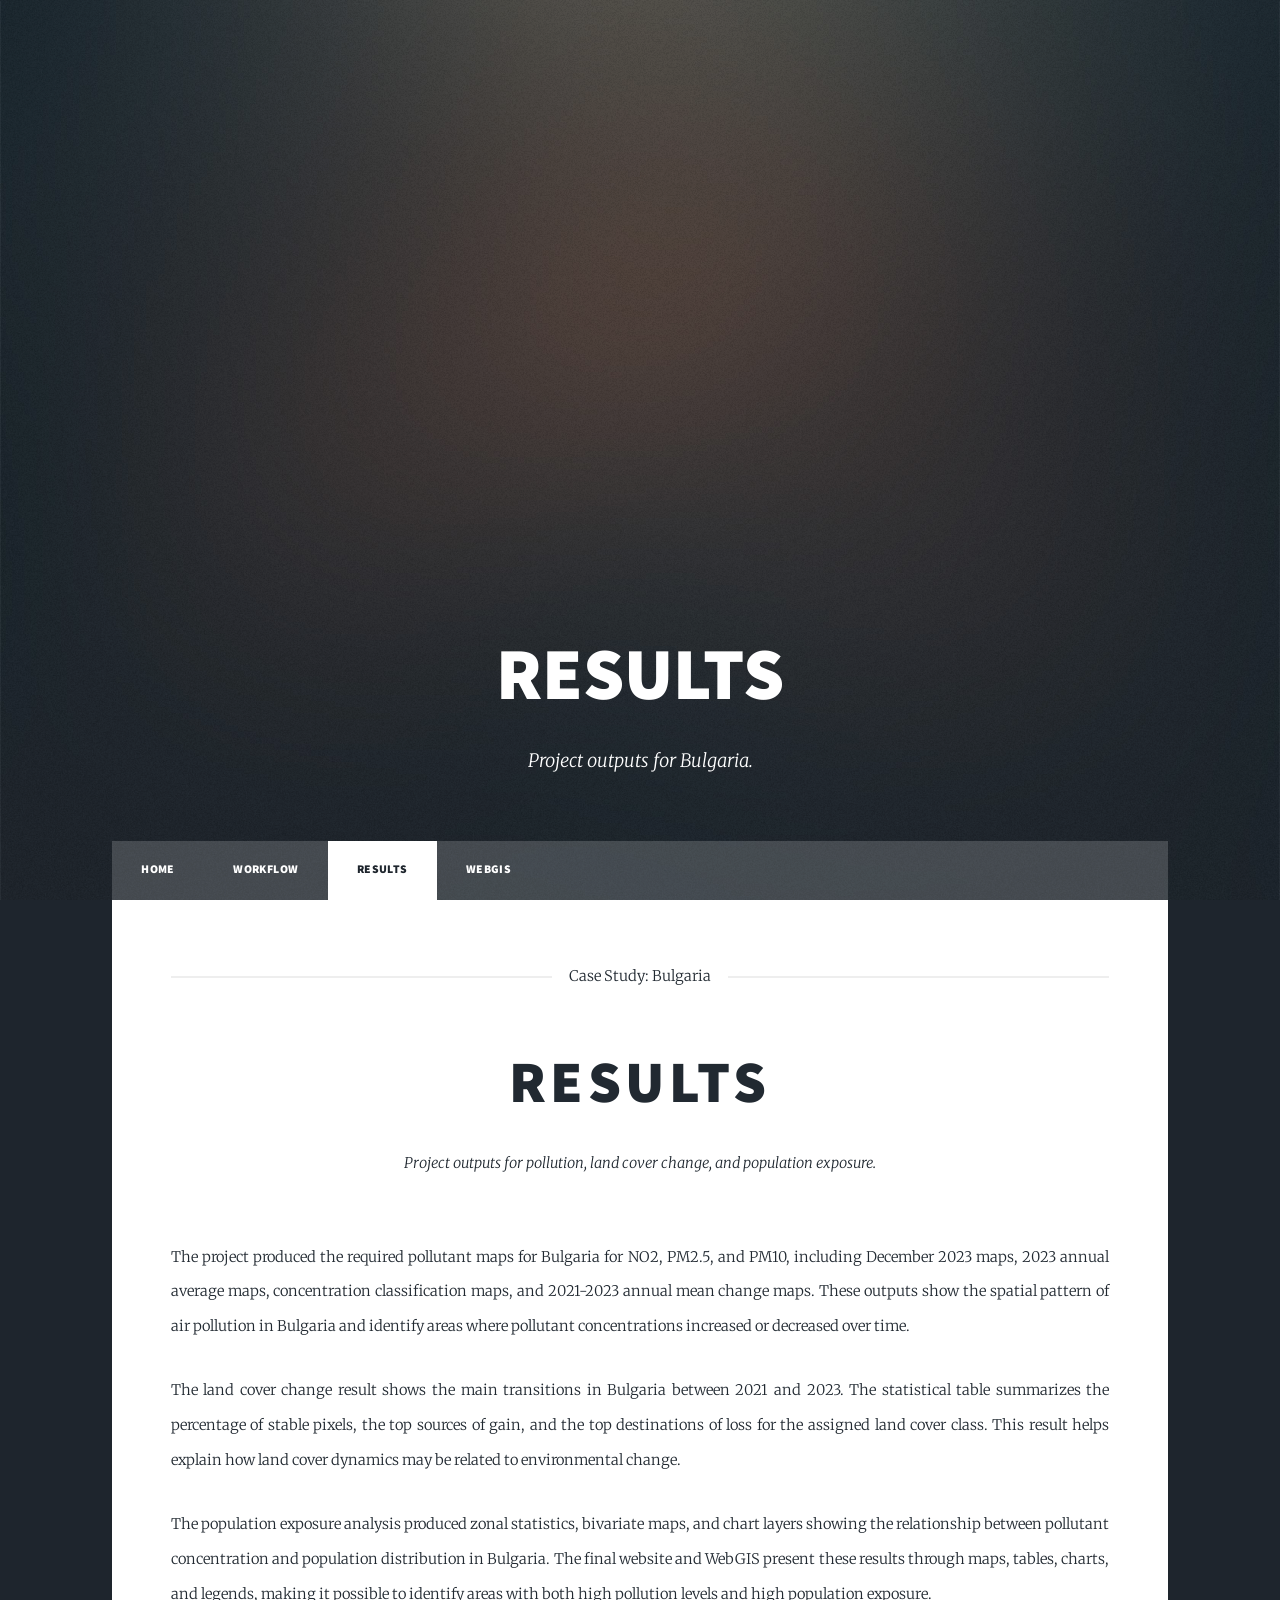
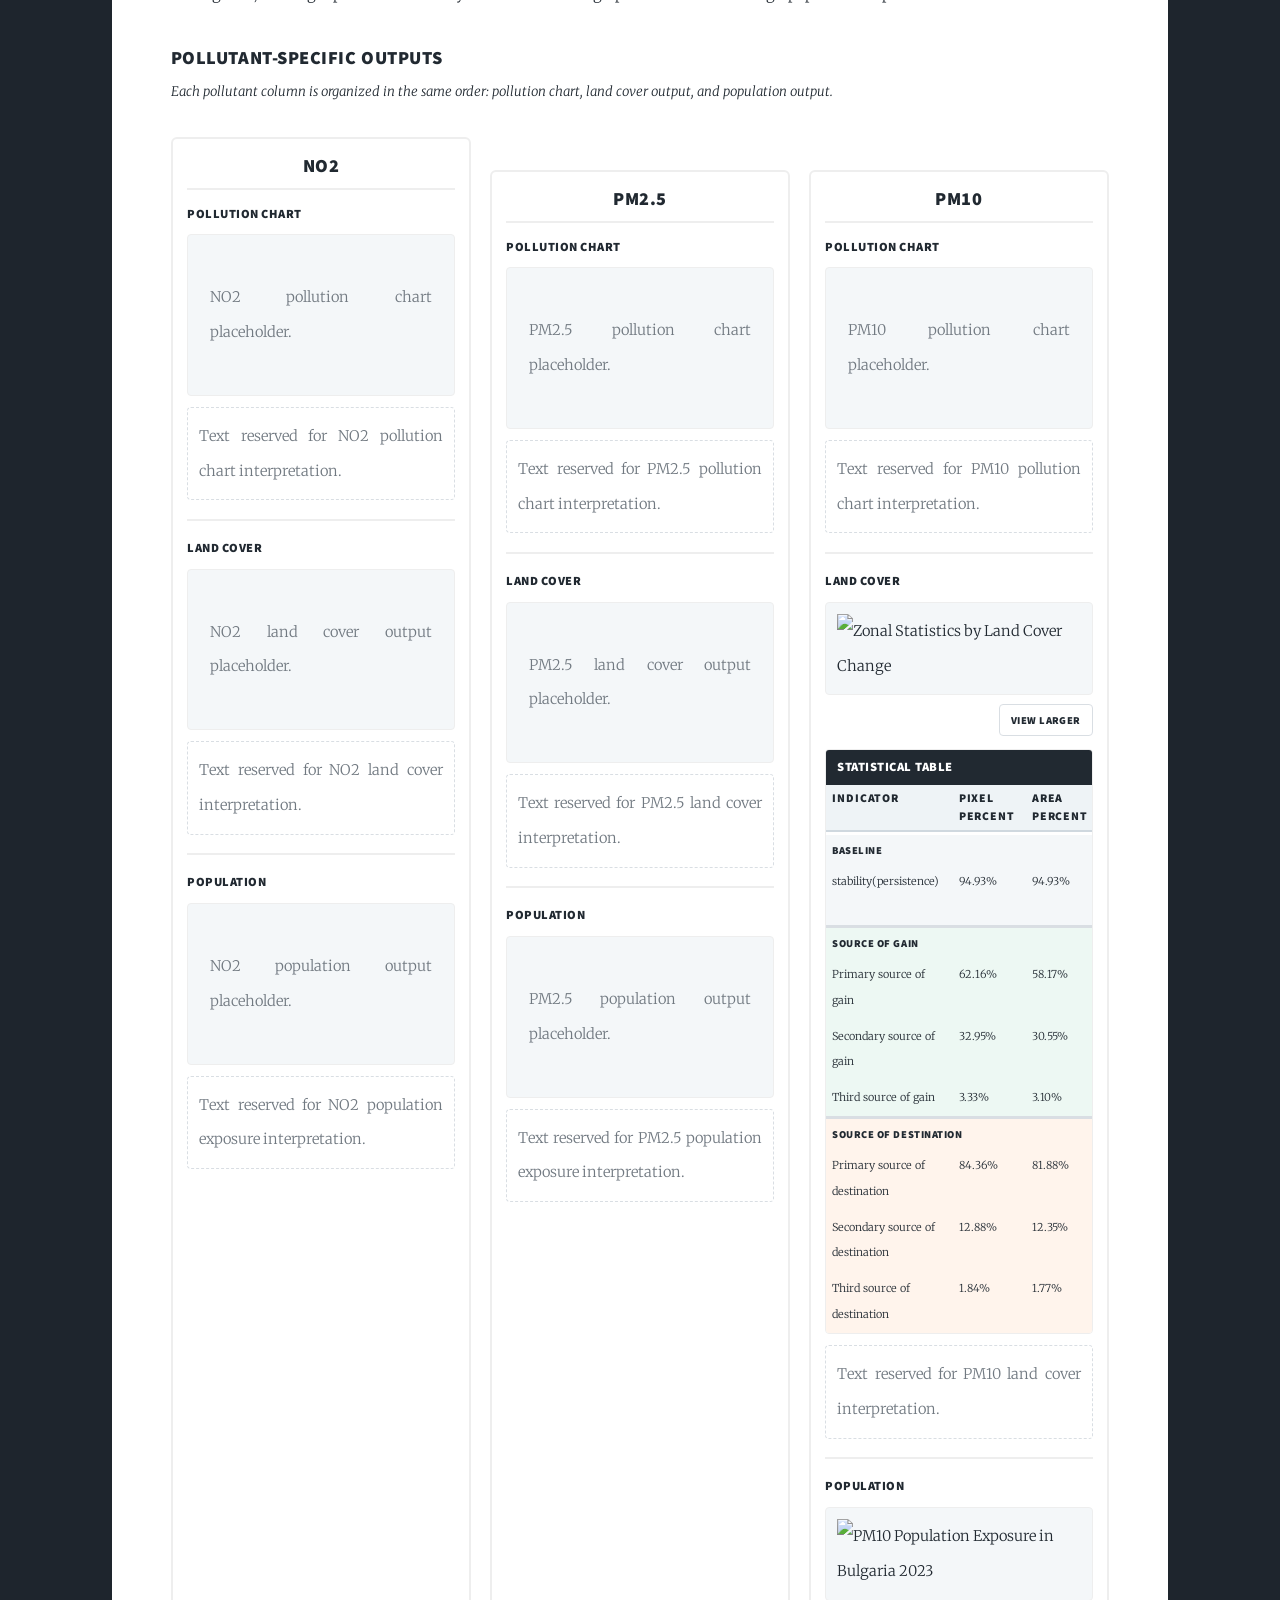
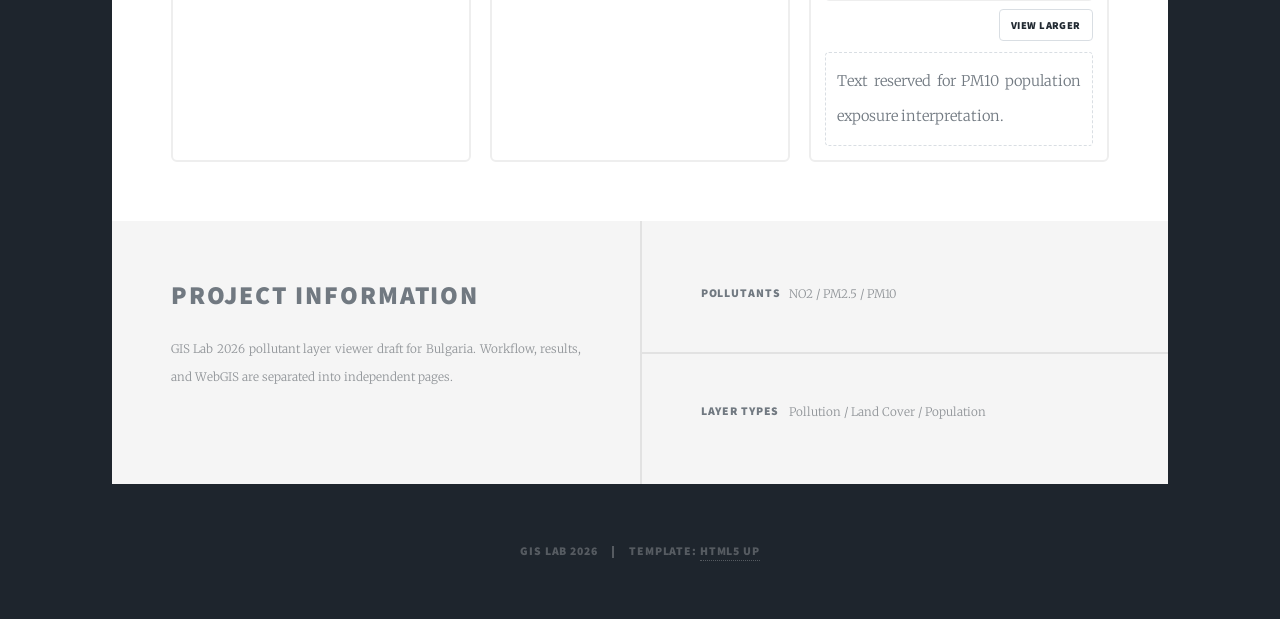
==== commit 4268629e: "Update PM10 statistics table" ====
--- a/results.html
+++ b/results.html
@@ -10,7 +10,7 @@
 		<meta charset="utf-8" />
 		<meta name="viewport" content="width=device-width, initial-scale=1, user-scalable=no" />
 		<link rel="stylesheet" href="assets/css/main.css" />
-		<link rel="stylesheet" href="assets/css/custom.css?v=20260604-table" />
+		<link rel="stylesheet" href="assets/css/custom.css?v=20260605-statistics" />
 		<noscript><link rel="stylesheet" href="assets/css/noscript.css" /></noscript>
 	</head>
 	<body class="is-preload">
@@ -140,29 +140,30 @@
 									</div>
 									<div class="table-wrapper output-table-frame">
 										<table class="compact-data-table landcover-stat-table">
-											<caption>Statistical Table of<br />Land Cover Class</caption>
+											<caption>Statistical Table</caption>
 											<thead>
 												<tr>
 													<th>Indicator</th>
-													<th>Value</th>
+													<th>Pixel Percent</th>
+													<th>Area Percent</th>
 													<th>Category</th>
 												</tr>
 											</thead>
 											<tbody class="stat-section stat-section-baseline">
-												<tr class="stat-section-label"><th colspan="3">Baseline</th></tr>
-												<tr><td>stability(persistence)</td><td>0.9493</td><td>N/A (Baseline)</td></tr>
+												<tr class="stat-section-label"><th colspan="4">Baseline</th></tr>
+												<tr><td>stability(persistence)</td><td>94.93%</td><td>94.93%</td><td>N/A (Baseline)</td></tr>
 											</tbody>
 											<tbody class="stat-section stat-section-gain">
-												<tr class="stat-section-label"><th colspan="3">Source of Gain</th></tr>
-												<tr><td>Primary source of gain</td><td>0.6216</td><td>Rangeland (code11)</td></tr>
-												<tr><td>Secondary source of gain</td><td>0.3295</td><td>Crops (code5)</td></tr>
-												<tr><td>Third source of gain</td><td>0.0333</td><td>Built (code7)</td></tr>
+												<tr class="stat-section-label"><th colspan="4">Source of Gain</th></tr>
+												<tr><td>Primary source of gain</td><td>62.16%</td><td>58.17%</td><td>Rangeland (code11)</td></tr>
+												<tr><td>Secondary source of gain</td><td>32.95%</td><td>30.55%</td><td>Crops (code5)</td></tr>
+												<tr><td>Third source of gain</td><td>3.33%</td><td>3.10%</td><td>Built (code7)</td></tr>
 											</tbody>
 											<tbody class="stat-section stat-section-destination">
-												<tr class="stat-section-label"><th colspan="3">Source of Destination</th></tr>
-												<tr><td>Primary source of destination</td><td>0.8436</td><td>Rangeland (code11)</td></tr>
-												<tr><td>Secondary source of destination</td><td>0.1288</td><td>Crops (code5)</td></tr>
-												<tr><td>Third source of destination</td><td>0.0184</td><td>Built (code7)</td></tr>
+												<tr class="stat-section-label"><th colspan="4">Source of Destination</th></tr>
+												<tr><td>Primary source of destination</td><td>84.36%</td><td>81.88%</td><td>Rangeland (code11)</td></tr>
+												<tr><td>Secondary source of destination</td><td>12.88%</td><td>12.35%</td><td>Crops (code5)</td></tr>
+												<tr><td>Third source of destination</td><td>1.84%</td><td>1.77%</td><td>Built (code7)</td></tr>
 											</tbody>
 										</table>
 									</div>
--- a/assets/css/custom.css
+++ b/assets/css/custom.css
@@ -525,6 +525,7 @@
 .landcover-stat-table {
 	border-collapse: separate;
 	border-spacing: 0;
+	min-width: 34rem;
 	overflow: hidden;
 }
 
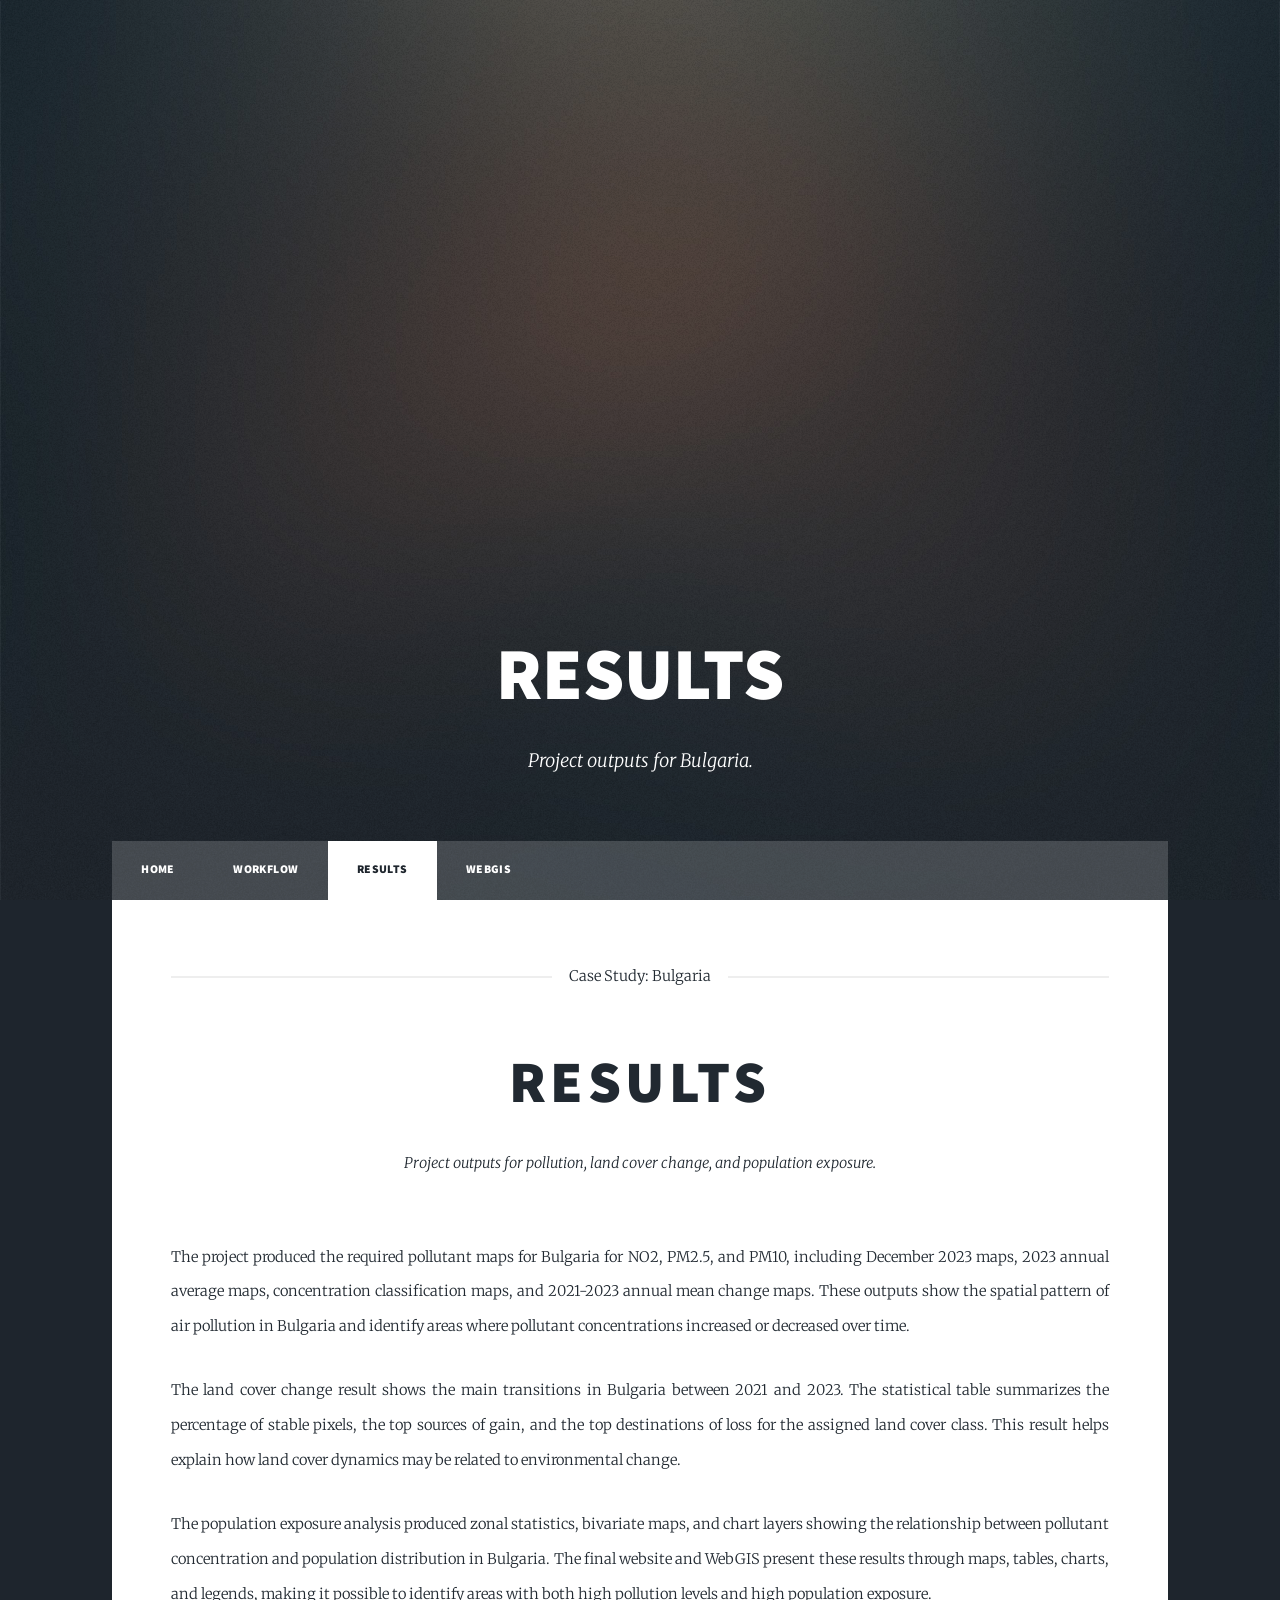
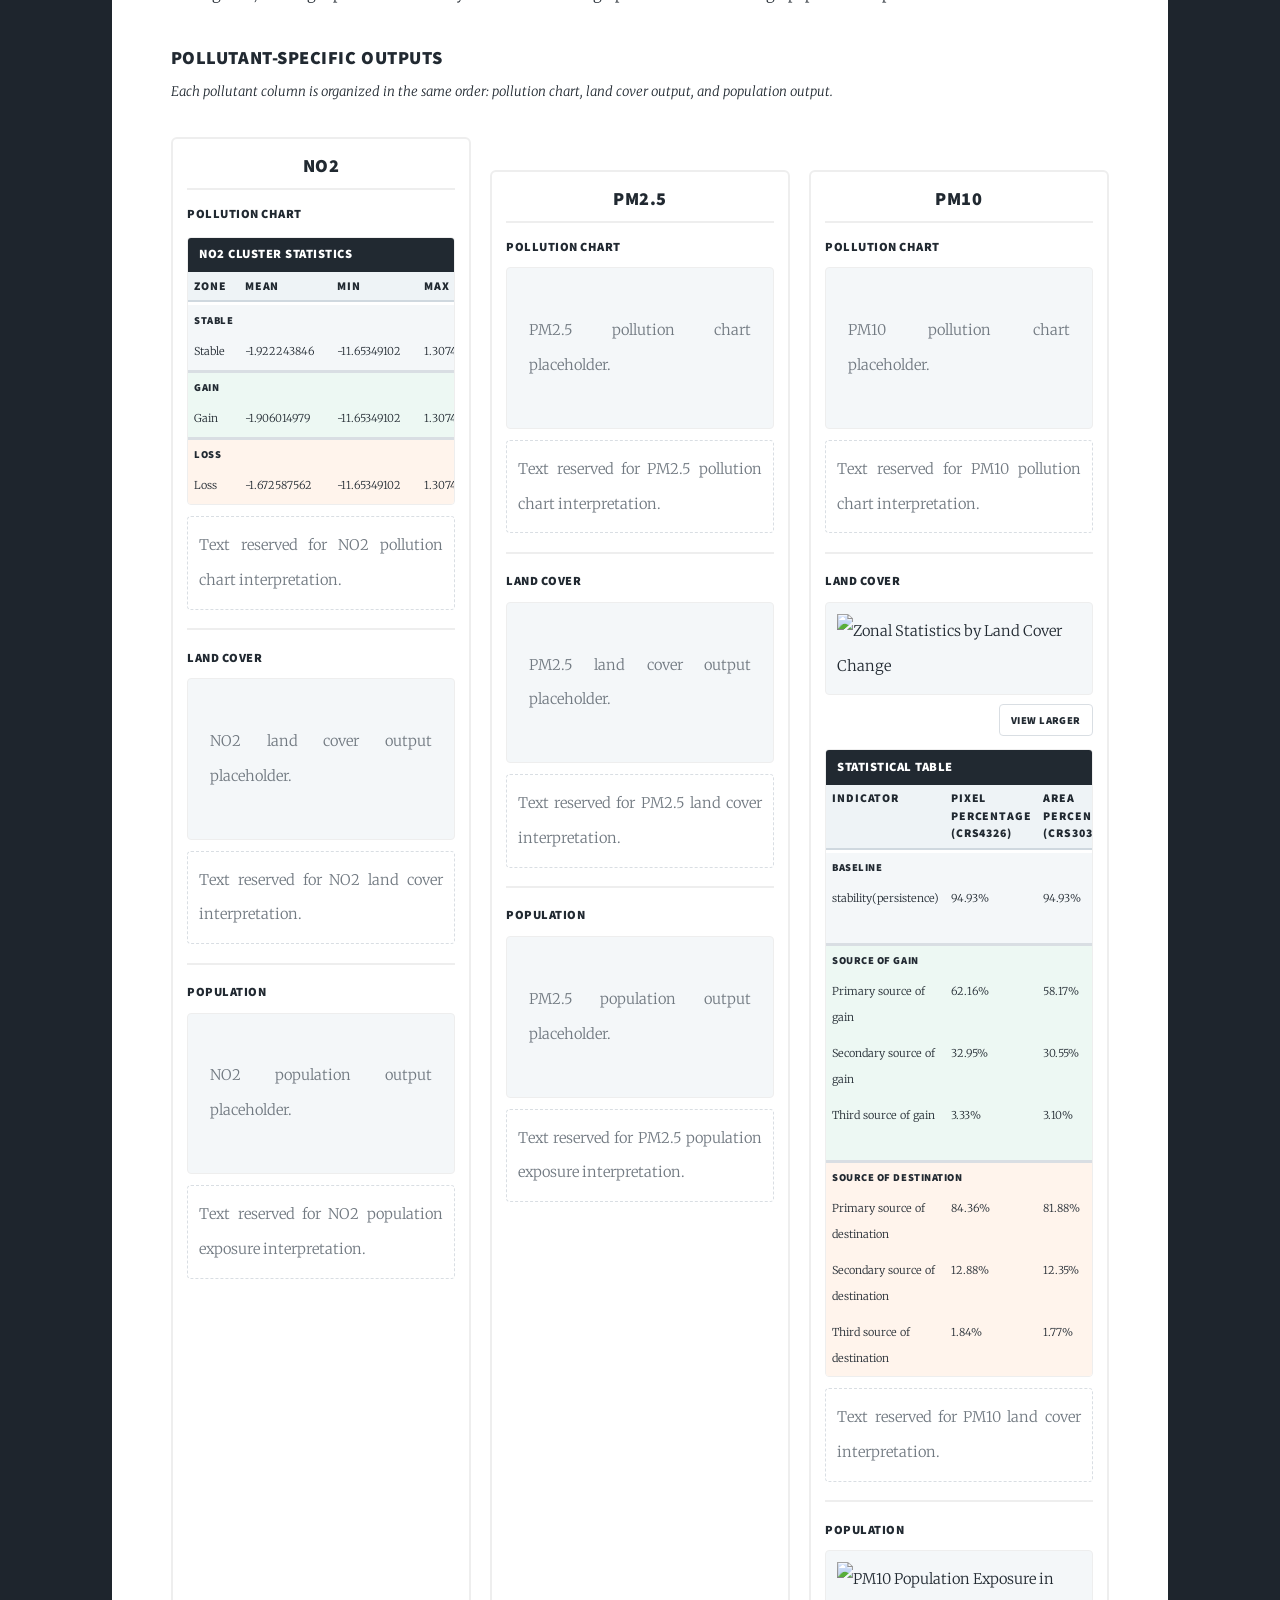
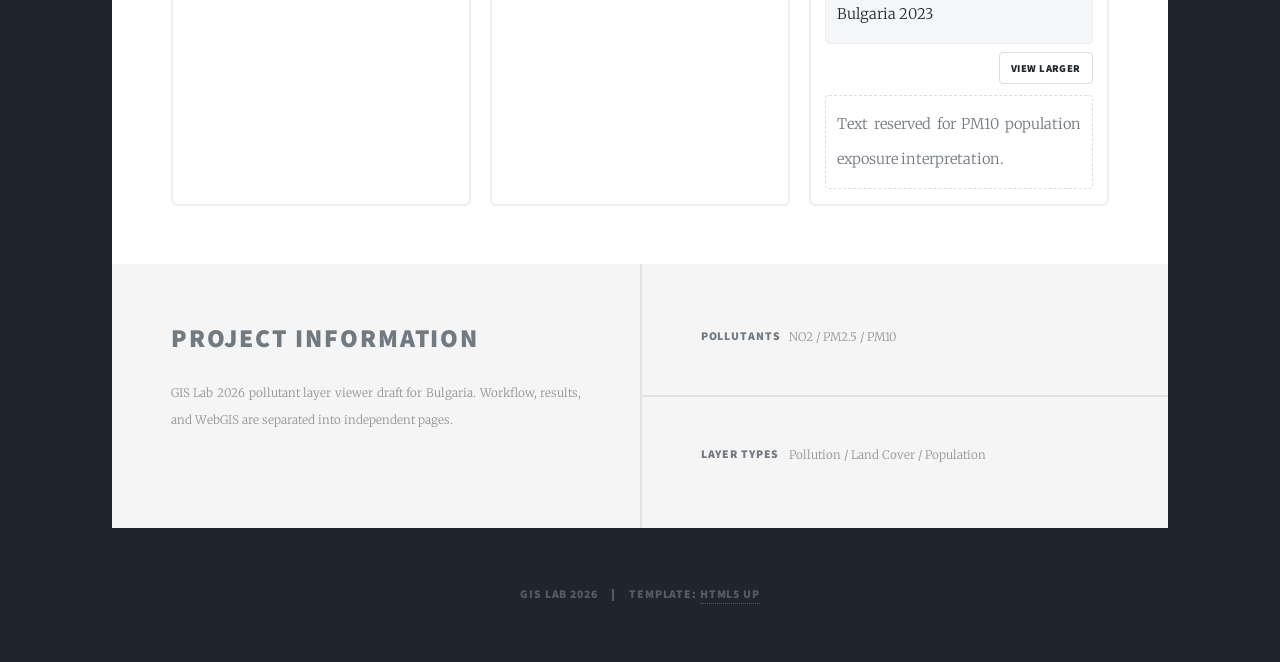
==== commit 65cf486d: "Add NO2 cluster statistics" ====
--- a/results.html
+++ b/results.html
@@ -10,7 +10,7 @@
 		<meta charset="utf-8" />
 		<meta name="viewport" content="width=device-width, initial-scale=1, user-scalable=no" />
 		<link rel="stylesheet" href="assets/css/main.css" />
-		<link rel="stylesheet" href="assets/css/custom.css?v=20260605-statistics" />
+		<link rel="stylesheet" href="assets/css/custom.css?v=20260605-crs" />
 		<noscript><link rel="stylesheet" href="assets/css/noscript.css" /></noscript>
 	</head>
 	<body class="is-preload">
@@ -59,8 +59,30 @@
 								</header>
 								<article class="result-output-block">
 									<h4>Pollution Chart</h4>
-									<div class="output-placeholder">
-										<p>NO2 pollution chart placeholder.</p>
+									<div class="table-wrapper output-table-frame">
+										<table class="compact-data-table landcover-stat-table">
+											<caption>NO2 Cluster Statistics</caption>
+											<thead>
+												<tr>
+													<th>Zone</th>
+													<th>Mean</th>
+													<th>Min</th>
+													<th>Max</th>
+												</tr>
+											</thead>
+											<tbody class="stat-section stat-section-baseline">
+												<tr class="stat-section-label"><th colspan="4">Stable</th></tr>
+												<tr><td>Stable</td><td>-1.922243846</td><td>-11.65349102</td><td>1.30749559402466</td></tr>
+											</tbody>
+											<tbody class="stat-section stat-section-gain">
+												<tr class="stat-section-label"><th colspan="4">Gain</th></tr>
+												<tr><td>Gain</td><td>-1.906014979</td><td>-11.65349102</td><td>1.30749559402466</td></tr>
+											</tbody>
+											<tbody class="stat-section stat-section-destination">
+												<tr class="stat-section-label"><th colspan="4">Loss</th></tr>
+												<tr><td>Loss</td><td>-1.672587562</td><td>-11.65349102</td><td>1.30749559402466</td></tr>
+											</tbody>
+										</table>
 									</div>
 									<div class="result-text-placeholder">
 										<p>Text reserved for NO2 pollution chart interpretation.</p>
@@ -144,8 +166,8 @@
 											<thead>
 												<tr>
 													<th>Indicator</th>
-													<th>Pixel Percent</th>
-													<th>Area Percent</th>
+													<th>Pixel Percentage (CRS4326)</th>
+													<th>Area Percentage (CRS3035)</th>
 													<th>Category</th>
 												</tr>
 											</thead>
--- a/assets/css/custom.css
+++ b/assets/css/custom.css
@@ -263,6 +263,71 @@
 	max-width: 100%;
 }
 
+.sld-legend {
+	color: #212931;
+	font-size: 0.78rem;
+	line-height: 1.25;
+	min-width: 11rem;
+}
+
+.sld-legend-title {
+	display: block;
+	font-size: 0.78rem;
+	font-weight: 900;
+	letter-spacing: 0.03em;
+	margin-bottom: 0.55rem;
+	text-transform: uppercase;
+}
+
+.sld-legend-items {
+	list-style: none;
+	margin: 0;
+	padding: 0;
+}
+
+.sld-legend-items li {
+	align-items: center;
+	display: grid;
+	gap: 0.45rem;
+	grid-template-columns: 1.25rem minmax(0, 1fr);
+	margin: 0.35rem 0;
+}
+
+.sld-swatch {
+	border: solid 1px #232323;
+	display: block;
+	height: 0.9rem;
+	width: 1.25rem;
+}
+
+.sld-pattern-swatch {
+	background: repeating-linear-gradient(45deg, #d9dee3 0, #d9dee3 4px, #ffffff 4px, #ffffff 8px);
+}
+
+.sld-gradient {
+	border: solid 1px #d9dee3;
+	display: block;
+	height: 0.85rem;
+	width: 100%;
+}
+
+.sld-gradient-labels {
+	display: flex;
+	justify-content: space-between;
+	margin-top: 0.25rem;
+}
+
+.sld-gradient-labels em,
+.sld-legend-note {
+	color: #4a5560;
+	font-size: 0.72rem;
+	font-style: normal;
+}
+
+.sld-legend-note {
+	margin: 0;
+}
+
 .map-loading {
 	background: rgba(255, 255, 255, 0.96);
 	border: solid 1px #d9dee3;
@@ -419,6 +484,42 @@
 	min-height: 24rem;
 }
 
+.home-gee-app {
+	margin-top: 1.5rem;
+}
+
+.home-gee-app iframe {
+	background: #eef3f6;
+	border: solid 1px #d9dee3;
+	border-radius: 4px;
+	display: block;
+	height: 42rem;
+	width: 100%;
+}
+
+.home-gee-link {
+	margin: 1rem 0 0 0;
+	text-align: right;
+}
+
+.home-study-overview {
+	margin-top: 3rem;
+	text-align: left;
+}
+
+.home-study-overview .major {
+	text-align: center;
+}
+
+.home-study-overview h3 {
+	letter-spacing: 0.03em;
+	margin: 2rem 0 0.85rem 0;
+}
+
+.home-study-overview ul {
+	margin-top: -0.25rem;
+}
+
 .content-page section + section {
 	margin-top: 2.25rem;
 }
@@ -691,4 +792,8 @@
 	.output-image {
 		max-height: 16rem;
 	}
-}
+
+	.home-gee-app iframe {
+		height: 30rem;
+	}
+}
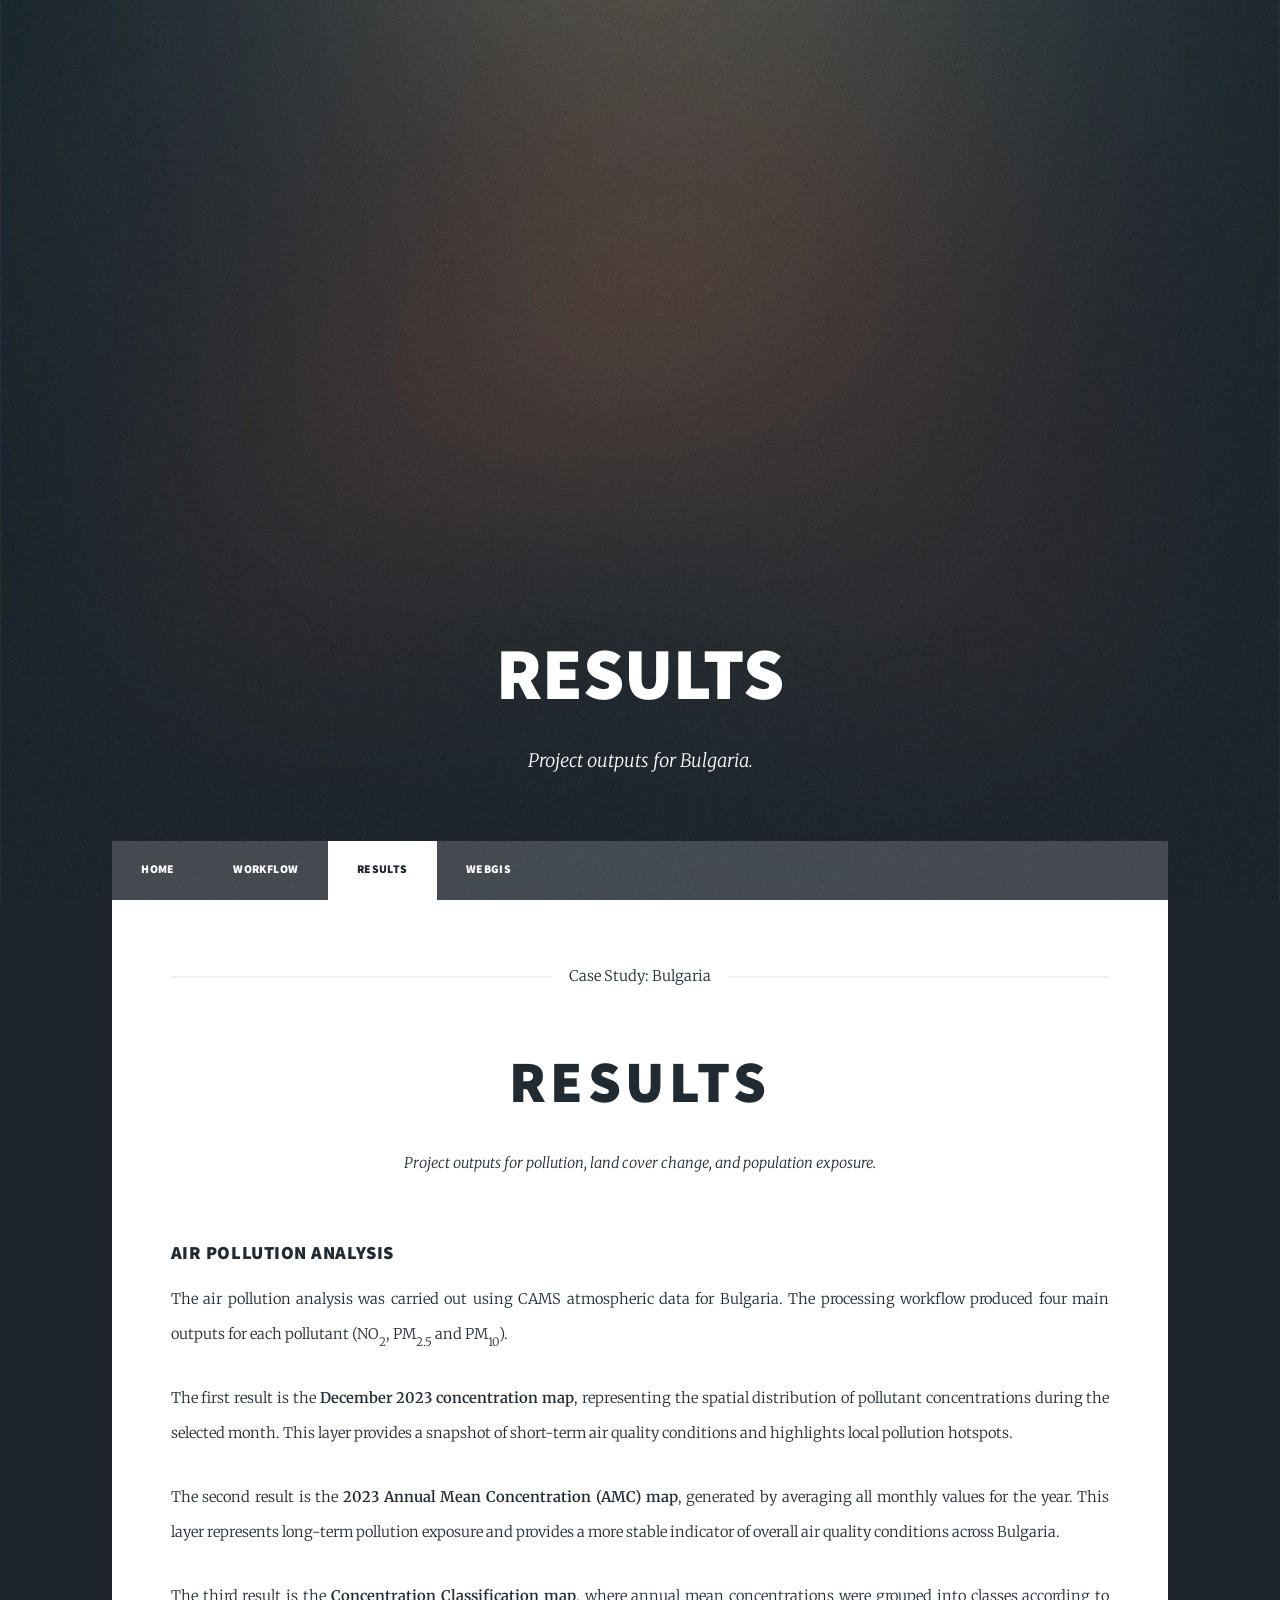
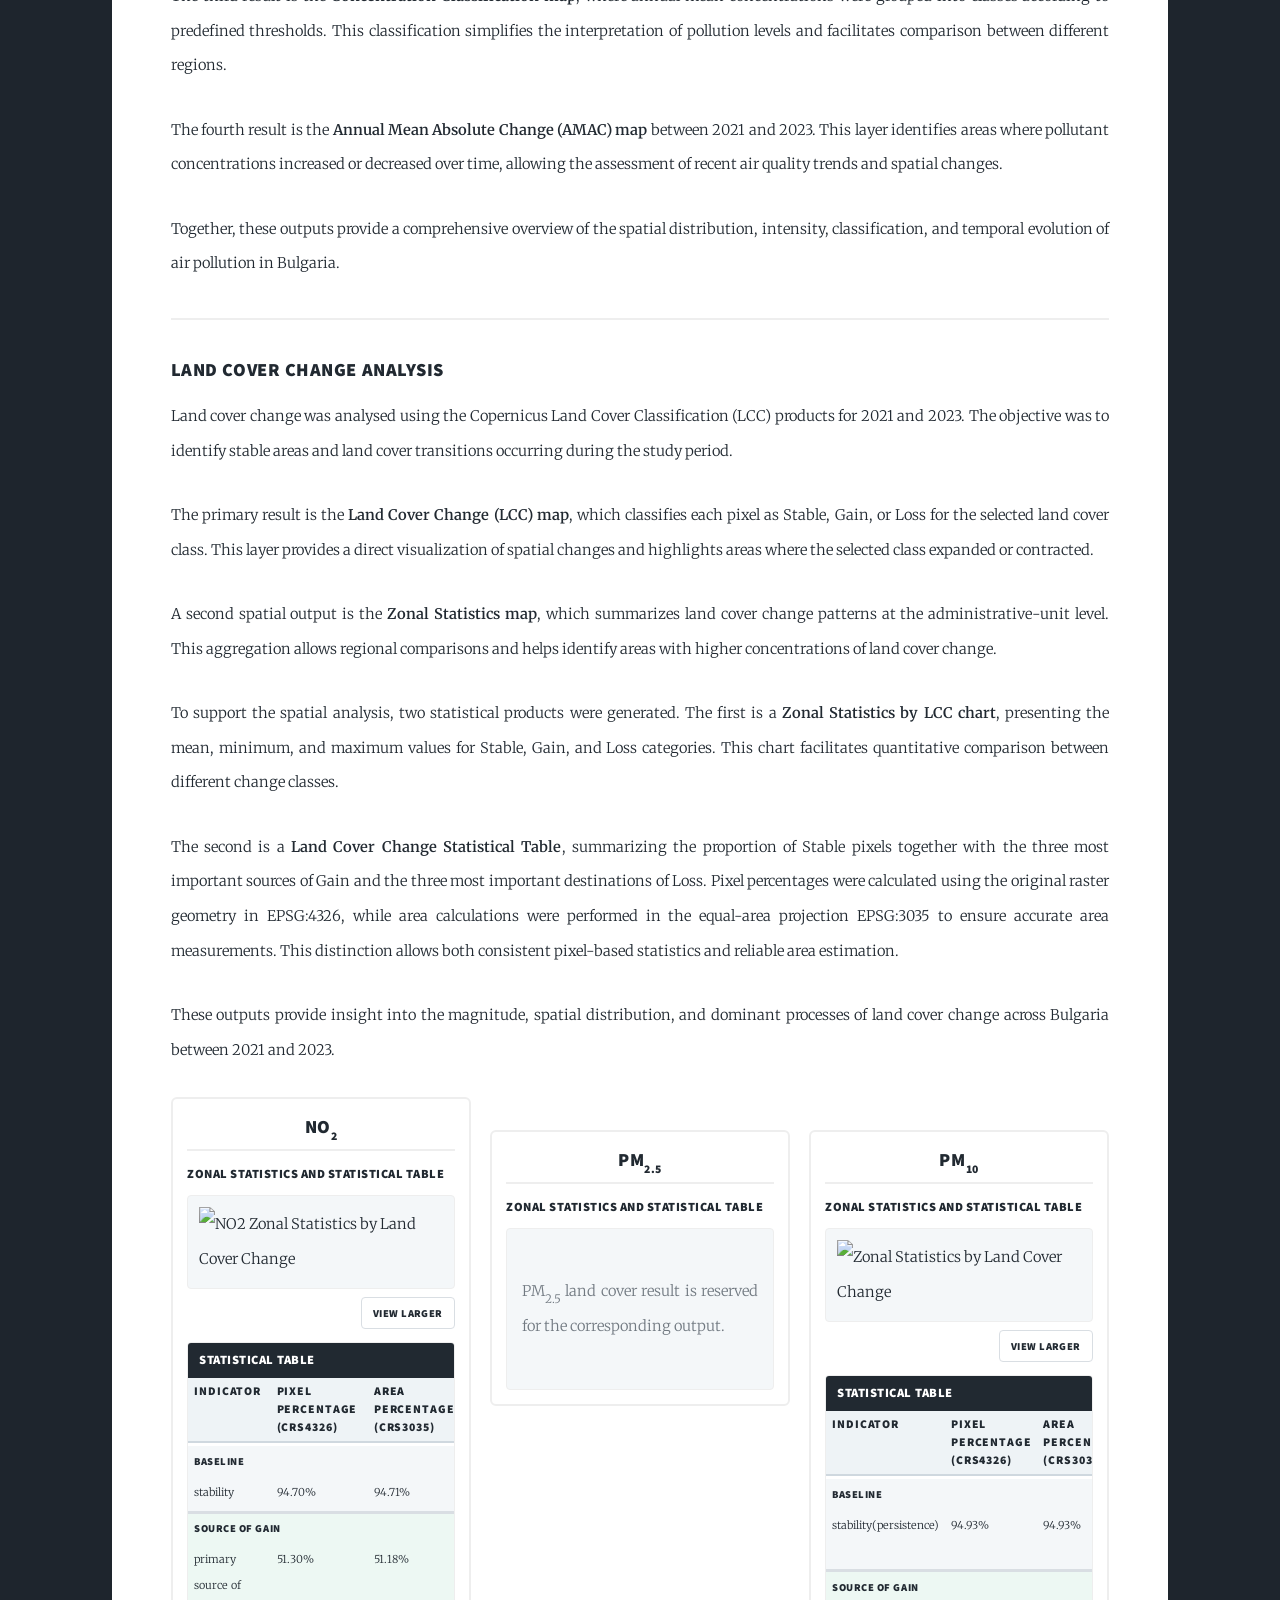
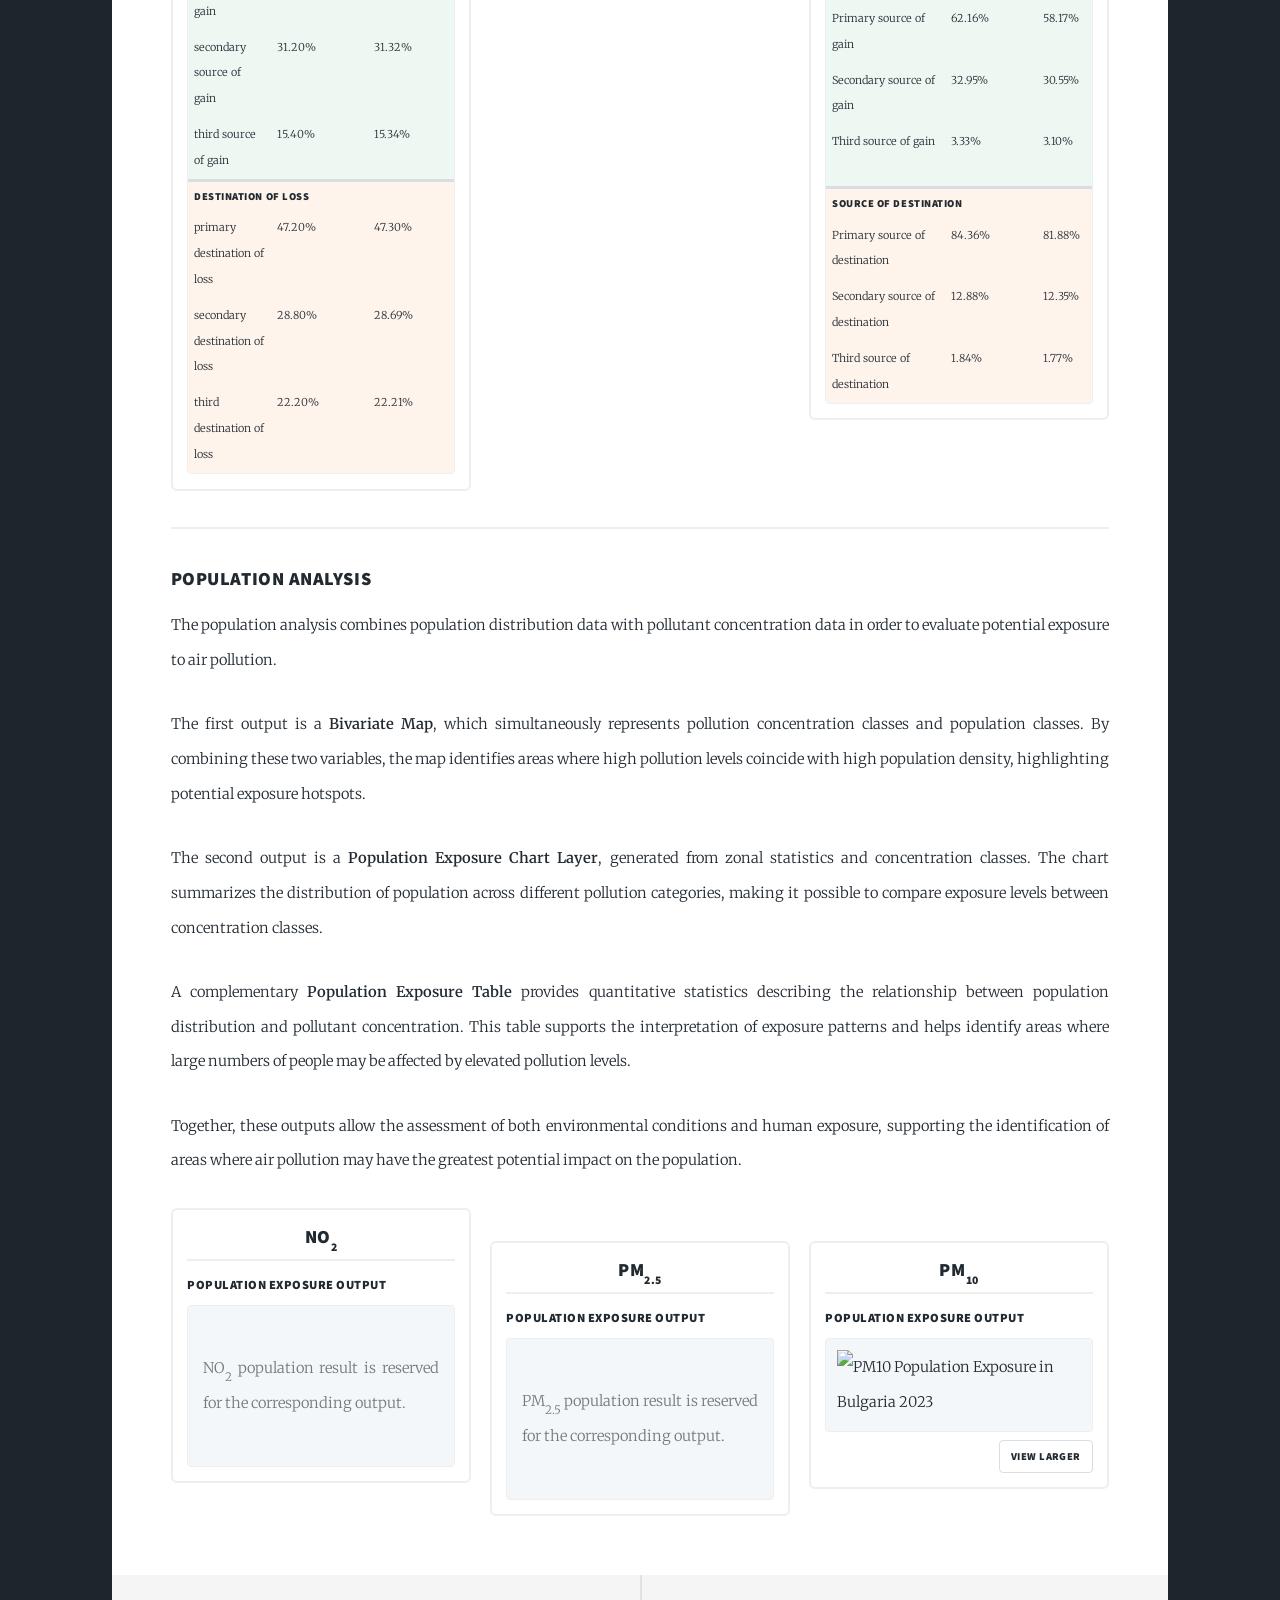
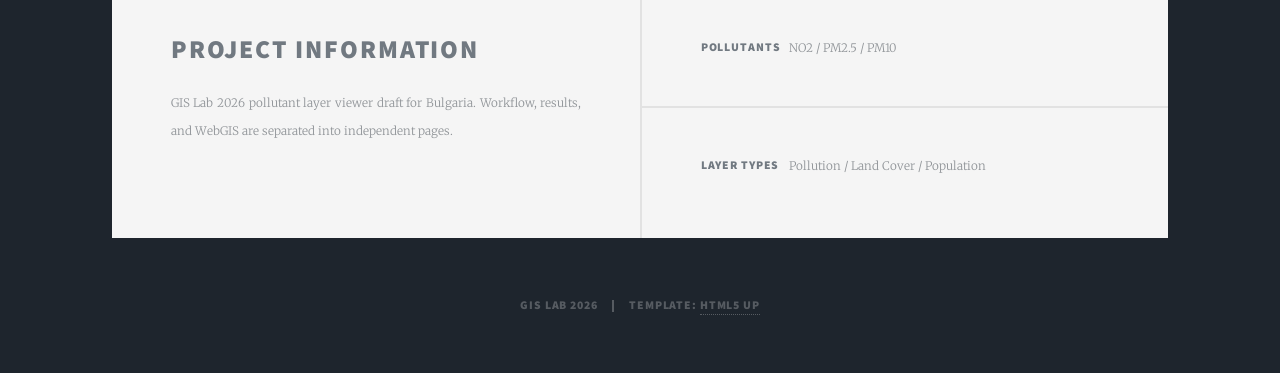
==== commit b8c31693: "Arrange result outputs by pollutant columns" ====
--- a/results.html
+++ b/results.html
@@ -10,7 +10,7 @@
 		<meta charset="utf-8" />
 		<meta name="viewport" content="width=device-width, initial-scale=1, user-scalable=no" />
 		<link rel="stylesheet" href="assets/css/main.css" />
-		<link rel="stylesheet" href="assets/css/custom.css?v=20260605-crs" />
+		<link rel="stylesheet" href="assets/css/custom.css?v=20260605-results-columns" />
 		<noscript><link rel="stylesheet" href="assets/css/noscript.css" /></noscript>
 	</head>
 	<body class="is-preload">
@@ -42,118 +42,89 @@
 						<h2>Results</h2>
 						<p>Project outputs for pollution, land cover change, and population exposure.</p>
 					</header>
-					<section>
-					<p>The project produced the required pollutant maps for Bulgaria for NO2, PM2.5, and PM10, including December 2023 maps, 2023 annual average maps, concentration classification maps, and 2021-2023 annual mean change maps. These outputs show the spatial pattern of air pollution in Bulgaria and identify areas where pollutant concentrations increased or decreased over time.</p>
-					<p>The land cover change result shows the main transitions in Bulgaria between 2021 and 2023. The statistical table summarizes the percentage of stable pixels, the top sources of gain, and the top destinations of loss for the assigned land cover class. This result helps explain how land cover dynamics may be related to environmental change.</p>
-					<p>The population exposure analysis produced zonal statistics, bivariate maps, and chart layers showing the relationship between pollutant concentration and population distribution in Bulgaria. The final website and WebGIS present these results through maps, tables, charts, and legends, making it possible to identify areas with both high pollution levels and high population exposure.</p>
-					</section>
-					<section>
+					<section class="analysis-section">
 						<header>
-							<h3>Pollutant-Specific Outputs</h3>
-							<p>Each pollutant column is organized in the same order: pollution chart, land cover output, and population output.</p>
+							<h3>Air Pollution Analysis</h3>
 						</header>
-						<div class="results-grid">
-							<section class="pollutant-result-column">
-								<header>
-									<h3>NO2</h3>
-								</header>
-								<article class="result-output-block">
-									<h4>Pollution Chart</h4>
+						<p>The air pollution analysis was carried out using CAMS atmospheric data for Bulgaria. The processing workflow produced four main outputs for each pollutant (NO<sub>2</sub>, PM<sub>2.5</sub> and PM<sub>10</sub>).</p>
+						<p>The first result is the <strong>December 2023 concentration map</strong>, representing the spatial distribution of pollutant concentrations during the selected month. This layer provides a snapshot of short-term air quality conditions and highlights local pollution hotspots.</p>
+						<p>The second result is the <strong>2023 Annual Mean Concentration (AMC) map</strong>, generated by averaging all monthly values for the year. This layer represents long-term pollution exposure and provides a more stable indicator of overall air quality conditions across Bulgaria.</p>
+						<p>The third result is the <strong>Concentration Classification map</strong>, where annual mean concentrations were grouped into classes according to predefined thresholds. This classification simplifies the interpretation of pollution levels and facilitates comparison between different regions.</p>
+						<p>The fourth result is the <strong>Annual Mean Absolute Change (AMAC) map</strong> between 2021 and 2023. This layer identifies areas where pollutant concentrations increased or decreased over time, allowing the assessment of recent air quality trends and spatial changes.</p>
+						<p>Together, these outputs provide a comprehensive overview of the spatial distribution, intensity, classification, and temporal evolution of air pollution in Bulgaria.</p>
+					</section>
+					<hr class="analysis-divider" />
+					<section class="analysis-section">
+						<header>
+							<h3>Land Cover Change Analysis</h3>
+						</header>
+						<p>Land cover change was analysed using the Copernicus Land Cover Classification (LCC) products for 2021 and 2023. The objective was to identify stable areas and land cover transitions occurring during the study period.</p>
+						<p>The primary result is the <strong>Land Cover Change (LCC) map</strong>, which classifies each pixel as Stable, Gain, or Loss for the selected land cover class. This layer provides a direct visualization of spatial changes and highlights areas where the selected class expanded or contracted.</p>
+						<p>A second spatial output is the <strong>Zonal Statistics map</strong>, which summarizes land cover change patterns at the administrative-unit level. This aggregation allows regional comparisons and helps identify areas with higher concentrations of land cover change.</p>
+						<p>To support the spatial analysis, two statistical products were generated. The first is a <strong>Zonal Statistics by LCC chart</strong>, presenting the mean, minimum, and maximum values for Stable, Gain, and Loss categories. This chart facilitates quantitative comparison between different change classes.</p>
+						<p>The second is a <strong>Land Cover Change Statistical Table</strong>, summarizing the proportion of Stable pixels together with the three most important sources of Gain and the three most important destinations of Loss. Pixel percentages were calculated using the original raster geometry in EPSG:4326, while area calculations were performed in the equal-area projection EPSG:3035 to ensure accurate area measurements. This distinction allows both consistent pixel-based statistics and reliable area estimation.</p>
+						<p>These outputs provide insight into the magnitude, spatial distribution, and dominant processes of land cover change across Bulgaria between 2021 and 2023.</p>
+						<div class="pollutant-output-grid">
+							<section class="pollutant-result-column">
+								<header>
+									<h3>NO<sub>2</sub></h3>
+								</header>
+								<article class="result-output-block">
+									<h4>Zonal Statistics and Statistical Table</h4>
+									<div class="result-image-viewer">
+										<img class="output-image" src="assets/data/landcover/no2-zonal-statistics-cluster.svg" alt="NO2 Zonal Statistics by Land Cover Change" />
+										<div class="result-image-actions">
+											<button type="button" class="image-viewer-button" data-result-image>View larger</button>
+										</div>
+									</div>
 									<div class="table-wrapper output-table-frame">
 										<table class="compact-data-table landcover-stat-table">
-											<caption>NO2 Cluster Statistics</caption>
+											<caption>Statistical Table</caption>
 											<thead>
 												<tr>
-													<th>Zone</th>
-													<th>Mean</th>
-													<th>Min</th>
-													<th>Max</th>
+													<th>Indicator</th>
+													<th>Pixel Percentage (CRS4326)</th>
+													<th>Area Percentage (CRS3035)</th>
+													<th>Category</th>
 												</tr>
 											</thead>
 											<tbody class="stat-section stat-section-baseline">
-												<tr class="stat-section-label"><th colspan="4">Stable</th></tr>
-												<tr><td>Stable</td><td>-1.922243846</td><td>-11.65349102</td><td>1.30749559402466</td></tr>
+												<tr class="stat-section-label"><th colspan="4">Baseline</th></tr>
+												<tr><td>stability</td><td>94.70%</td><td>94.71%</td><td>N/A baseline</td></tr>
 											</tbody>
 											<tbody class="stat-section stat-section-gain">
-												<tr class="stat-section-label"><th colspan="4">Gain</th></tr>
-												<tr><td>Gain</td><td>-1.906014979</td><td>-11.65349102</td><td>1.30749559402466</td></tr>
+												<tr class="stat-section-label"><th colspan="4">Source of Gain</th></tr>
+												<tr><td>primary source of gain</td><td>51.30%</td><td>51.18%</td><td>crops (5)</td></tr>
+												<tr><td>secondary source of gain</td><td>31.20%</td><td>31.32%</td><td>rangeland (11)</td></tr>
+												<tr><td>third source of gain</td><td>15.40%</td><td>15.34%</td><td>tree (2)</td></tr>
 											</tbody>
 											<tbody class="stat-section stat-section-destination">
-												<tr class="stat-section-label"><th colspan="4">Loss</th></tr>
-												<tr><td>Loss</td><td>-1.672587562</td><td>-11.65349102</td><td>1.30749559402466</td></tr>
+												<tr class="stat-section-label"><th colspan="4">Destination of Loss</th></tr>
+												<tr><td>primary destination of loss</td><td>47.20%</td><td>47.30%</td><td>rangeland (11)</td></tr>
+												<tr><td>secondary destination of loss</td><td>28.80%</td><td>28.69%</td><td>crops (5)</td></tr>
+												<tr><td>third destination of loss</td><td>22.20%</td><td>22.21%</td><td>tree (2)</td></tr>
 											</tbody>
 										</table>
 									</div>
-									<div class="result-text-placeholder">
-										<p>Text reserved for NO2 pollution chart interpretation.</p>
-									</div>
-								</article>
-								<article class="result-output-block">
-									<h4>Land Cover</h4>
-									<div class="output-placeholder">
-										<p>NO2 land cover output placeholder.</p>
-									</div>
-									<div class="result-text-placeholder">
-										<p>Text reserved for NO2 land cover interpretation.</p>
-									</div>
-								</article>
-								<article class="result-output-block">
-									<h4>Population</h4>
-									<div class="output-placeholder">
-										<p>NO2 population output placeholder.</p>
-									</div>
-									<div class="result-text-placeholder">
-										<p>Text reserved for NO2 population exposure interpretation.</p>
-									</div>
-								</article>
-							</section>
-							<section class="pollutant-result-column">
-								<header>
-									<h3>PM2.5</h3>
-								</header>
-								<article class="result-output-block">
-									<h4>Pollution Chart</h4>
-									<div class="output-placeholder">
-										<p>PM2.5 pollution chart placeholder.</p>
-									</div>
-									<div class="result-text-placeholder">
-										<p>Text reserved for PM2.5 pollution chart interpretation.</p>
-									</div>
-								</article>
-								<article class="result-output-block">
-									<h4>Land Cover</h4>
-									<div class="output-placeholder">
-										<p>PM2.5 land cover output placeholder.</p>
-									</div>
-									<div class="result-text-placeholder">
-										<p>Text reserved for PM2.5 land cover interpretation.</p>
-									</div>
-								</article>
-								<article class="result-output-block">
-									<h4>Population</h4>
-									<div class="output-placeholder">
-										<p>PM2.5 population output placeholder.</p>
-									</div>
-									<div class="result-text-placeholder">
-										<p>Text reserved for PM2.5 population exposure interpretation.</p>
-									</div>
-								</article>
-							</section>
-							<section class="pollutant-result-column">
-								<header>
-									<h3>PM10</h3>
-								</header>
-								<article class="result-output-block">
-									<h4>Pollution Chart</h4>
-									<div class="output-placeholder">
-										<p>PM10 pollution chart placeholder.</p>
-									</div>
-									<div class="result-text-placeholder">
-										<p>Text reserved for PM10 pollution chart interpretation.</p>
-									</div>
-								</article>
-								<article class="result-output-block">
-									<h4>Land Cover</h4>
+								</article>
+							</section>
+							<section class="pollutant-result-column">
+								<header>
+									<h3>PM<sub>2.5</sub></h3>
+								</header>
+								<article class="result-output-block">
+									<h4>Zonal Statistics and Statistical Table</h4>
+									<div class="result-empty-note">
+										<p>PM<sub>2.5</sub> land cover result is reserved for the corresponding output.</p>
+									</div>
+								</article>
+							</section>
+							<section class="pollutant-result-column">
+								<header>
+									<h3>PM<sub>10</sub></h3>
+								</header>
+								<article class="result-output-block">
+									<h4>Zonal Statistics and Statistical Table</h4>
 									<div class="result-image-viewer">
 										<img class="output-image" src="assets/data/landcover/zonal-statistics-lcc.png" alt="Zonal Statistics by Land Cover Change" />
 										<div class="result-image-actions">
@@ -189,20 +160,54 @@
 											</tbody>
 										</table>
 									</div>
-									<div class="result-text-placeholder">
-										<p>Text reserved for PM10 land cover interpretation.</p>
-									</div>
-								</article>
-								<article class="result-output-block">
-									<h4>Population</h4>
+								</article>
+							</section>
+						</div>
+					</section>
+					<hr class="analysis-divider" />
+					<section class="analysis-section">
+						<header>
+							<h3>Population Analysis</h3>
+						</header>
+						<p>The population analysis combines population distribution data with pollutant concentration data in order to evaluate potential exposure to air pollution.</p>
+						<p>The first output is a <strong>Bivariate Map</strong>, which simultaneously represents pollution concentration classes and population classes. By combining these two variables, the map identifies areas where high pollution levels coincide with high population density, highlighting potential exposure hotspots.</p>
+						<p>The second output is a <strong>Population Exposure Chart Layer</strong>, generated from zonal statistics and concentration classes. The chart summarizes the distribution of population across different pollution categories, making it possible to compare exposure levels between concentration classes.</p>
+						<p>A complementary <strong>Population Exposure Table</strong> provides quantitative statistics describing the relationship between population distribution and pollutant concentration. This table supports the interpretation of exposure patterns and helps identify areas where large numbers of people may be affected by elevated pollution levels.</p>
+						<p>Together, these outputs allow the assessment of both environmental conditions and human exposure, supporting the identification of areas where air pollution may have the greatest potential impact on the population.</p>
+						<div class="pollutant-output-grid">
+							<section class="pollutant-result-column">
+								<header>
+									<h3>NO<sub>2</sub></h3>
+								</header>
+								<article class="result-output-block">
+									<h4>Population Exposure Output</h4>
+									<div class="result-empty-note">
+										<p>NO<sub>2</sub> population result is reserved for the corresponding output.</p>
+									</div>
+								</article>
+							</section>
+							<section class="pollutant-result-column">
+								<header>
+									<h3>PM<sub>2.5</sub></h3>
+								</header>
+								<article class="result-output-block">
+									<h4>Population Exposure Output</h4>
+									<div class="result-empty-note">
+										<p>PM<sub>2.5</sub> population result is reserved for the corresponding output.</p>
+									</div>
+								</article>
+							</section>
+							<section class="pollutant-result-column">
+								<header>
+									<h3>PM<sub>10</sub></h3>
+								</header>
+								<article class="result-output-block">
+									<h4>Population Exposure Output</h4>
 									<div class="result-image-viewer">
 										<img class="output-image" src="assets/data/population/pm10-population-exposure.png" alt="PM10 Population Exposure in Bulgaria 2023" />
 										<div class="result-image-actions">
 											<button type="button" class="image-viewer-button" data-result-image>View larger</button>
 										</div>
-									</div>
-									<div class="result-text-placeholder">
-										<p>Text reserved for PM10 population exposure interpretation.</p>
 									</div>
 								</article>
 							</section>
--- a/assets/css/custom.css
+++ b/assets/css/custom.css
@@ -263,6 +263,15 @@
 	max-width: 100%;
 }
 
+.map-legend.map-legend-large {
+	max-width: min(24rem, calc(100% - 2rem));
+}
+
+.map-legend-image-large {
+	max-height: 18rem;
+	object-fit: contain;
+}
+
 .sld-legend {
 	color: #212931;
 	font-size: 0.78rem;
@@ -282,6 +291,8 @@
 .sld-legend-items {
 	list-style: none;
 	margin: 0;
+	max-height: 18rem;
+	overflow-y: auto;
 	padding: 0;
 }
 
@@ -529,6 +540,55 @@
 	margin-bottom: 1rem;
 }
 
+.analysis-section > header {
+	margin-bottom: 1rem;
+	text-align: left;
+}
+
+.analysis-section > header h3 {
+	margin-bottom: 0.5rem;
+}
+
+.analysis-divider {
+	border: 0;
+	border-top: solid 2px #eeeeee;
+	margin: 2.5rem 0;
+}
+
+.analysis-output-list {
+	display: grid;
+	gap: 2rem;
+	margin-top: 2rem;
+}
+
+.analysis-output-list .result-output-block {
+	border-top: solid 2px #eeeeee;
+	padding-top: 1.5rem;
+}
+
+.pollutant-output-grid {
+	align-items: start;
+	display: grid;
+	gap: 1.25rem;
+	grid-template-columns: repeat(3, minmax(0, 1fr));
+	margin-top: 2rem;
+}
+
+.result-empty-note {
+	align-items: center;
+	background: #f4f7f9;
+	border: solid 1px #eeeeee;
+	border-radius: 4px;
+	color: #717981;
+	display: flex;
+	min-height: 11rem;
+	padding: 1rem;
+}
+
+.result-empty-note p {
+	margin-bottom: 0;
+}
+
 .results-grid {
 	display: grid;
 	gap: 1.25rem;
@@ -761,7 +821,8 @@
 
 @media screen and (max-width: 980px) {
 	.summary-grid,
-	.results-grid {
+	.results-grid,
+	.pollutant-output-grid {
 		grid-template-columns: 1fr;
 	}
 
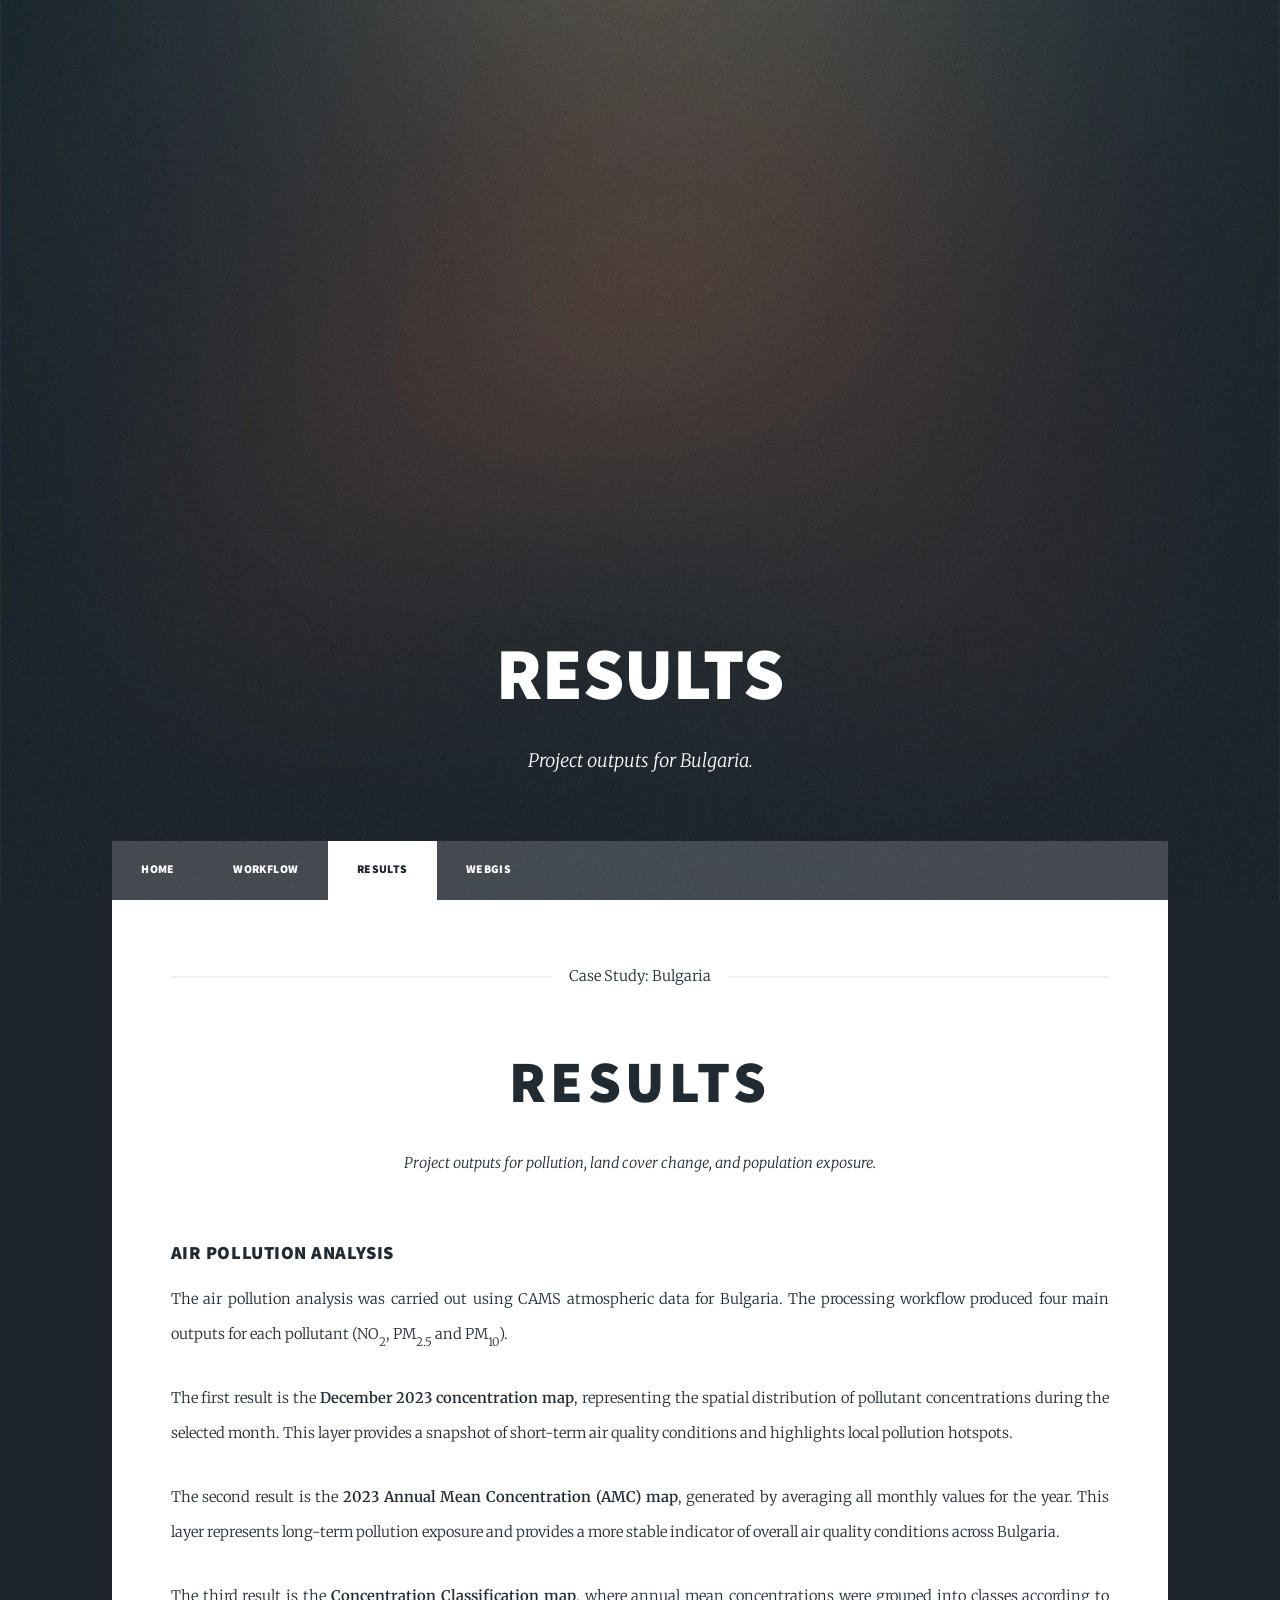
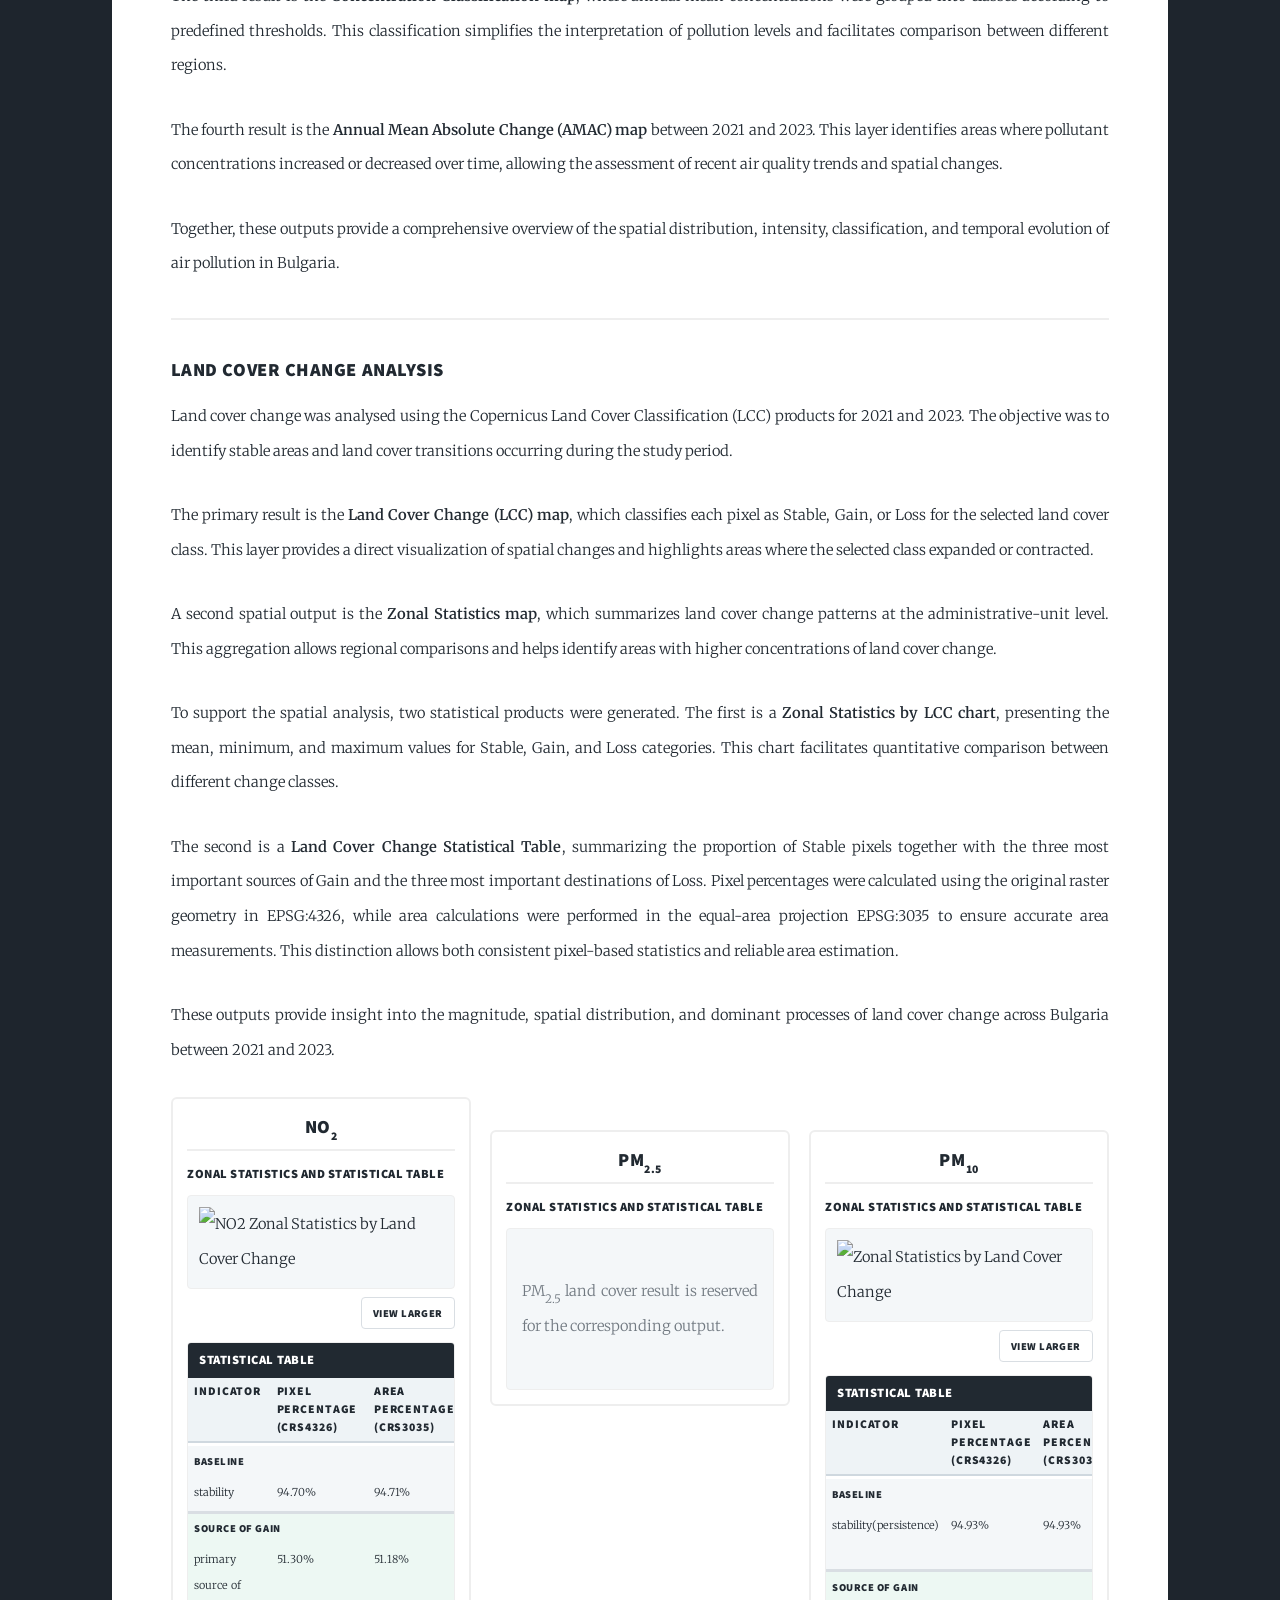
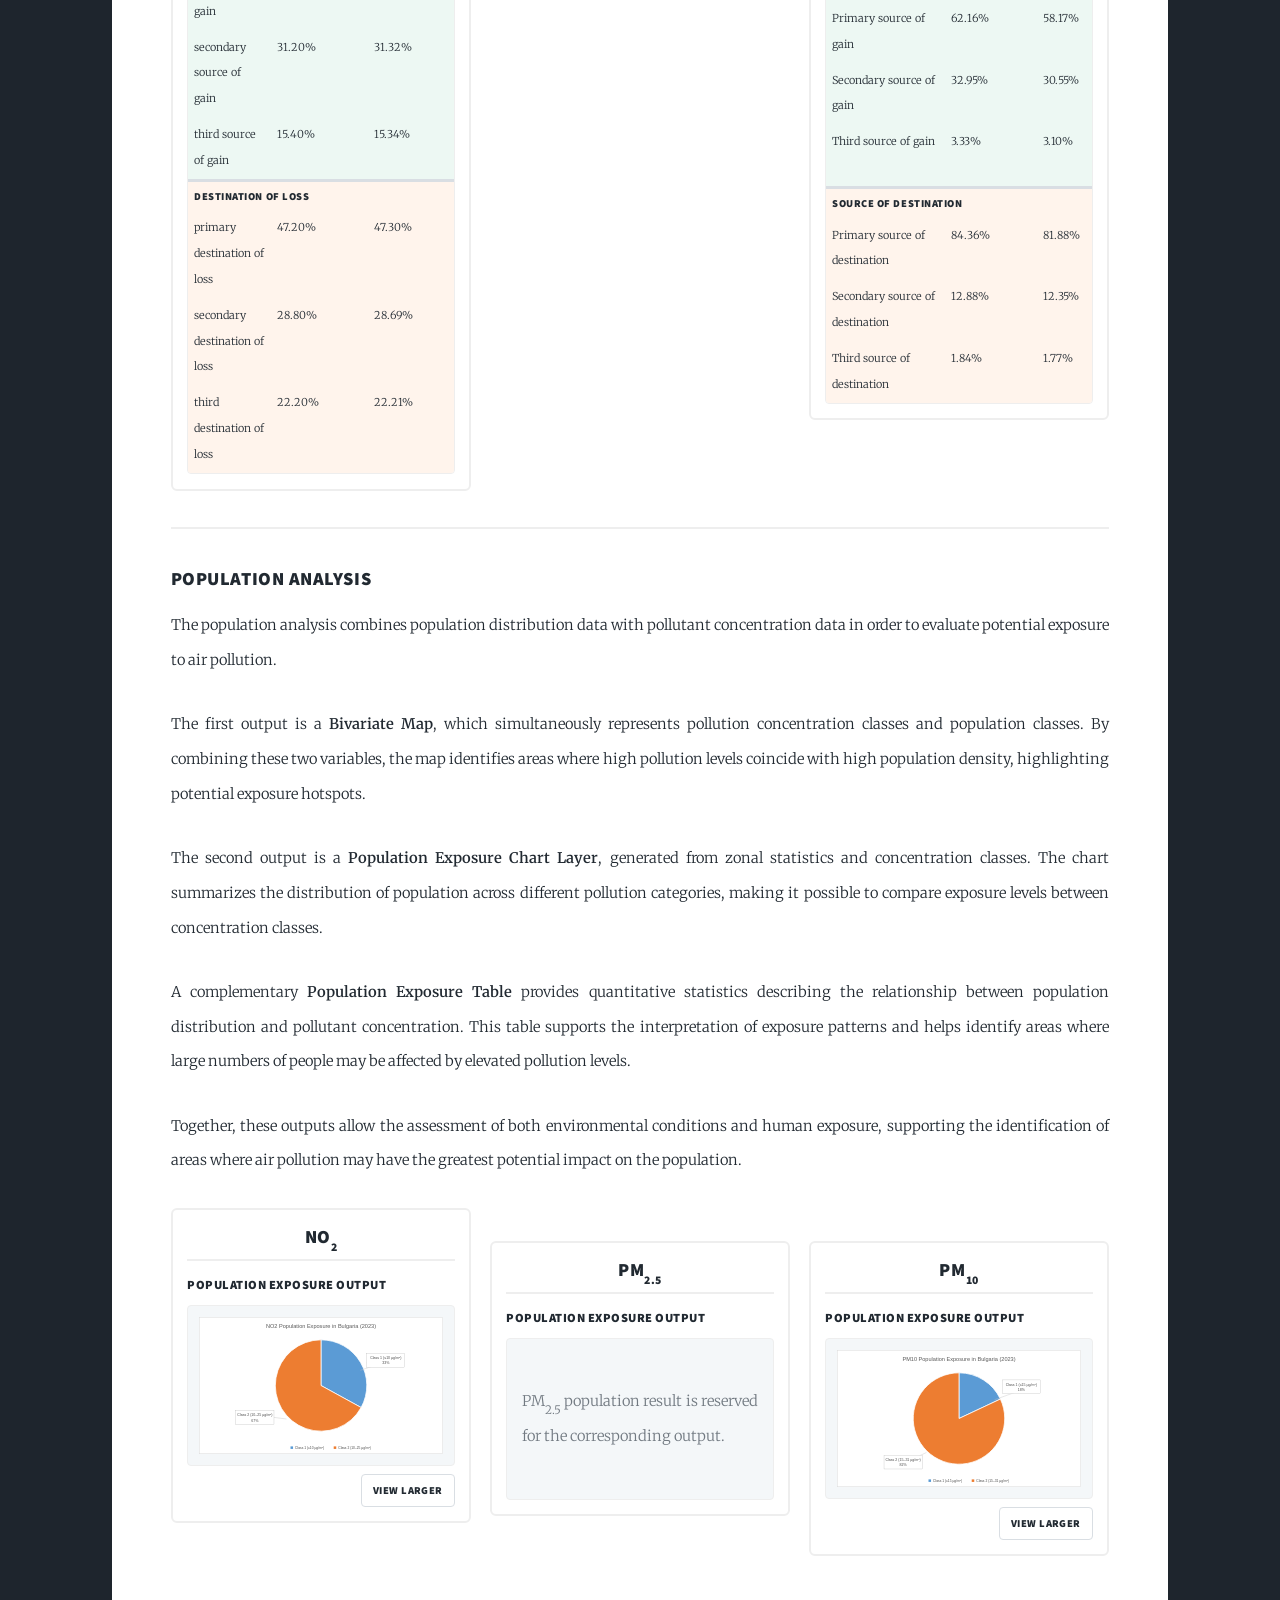
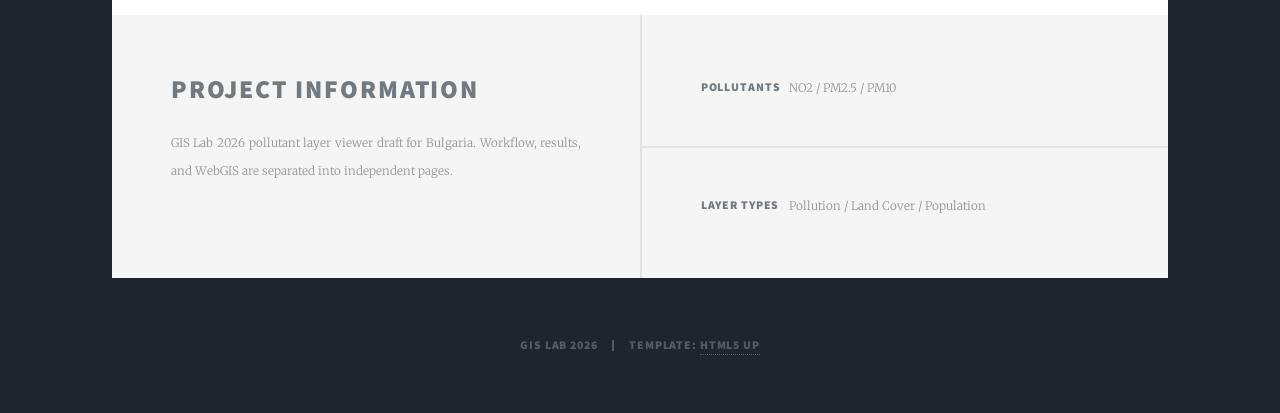
==== commit edc3e44e: "Add population exposure pie charts" ====
--- a/results.html
+++ b/results.html
@@ -181,8 +181,11 @@
 								</header>
 								<article class="result-output-block">
 									<h4>Population Exposure Output</h4>
-									<div class="result-empty-note">
-										<p>NO<sub>2</sub> population result is reserved for the corresponding output.</p>
+									<div class="result-image-viewer">
+										<img class="output-image" src="assets/data/population/no2-population-exposure-pie.svg" alt="NO2 Population Exposure Pie Chart in Bulgaria 2023" />
+										<div class="result-image-actions">
+											<button type="button" class="image-viewer-button" data-result-image>View larger</button>
+										</div>
 									</div>
 								</article>
 							</section>
@@ -204,7 +207,7 @@
 								<article class="result-output-block">
 									<h4>Population Exposure Output</h4>
 									<div class="result-image-viewer">
-										<img class="output-image" src="assets/data/population/pm10-population-exposure.png" alt="PM10 Population Exposure in Bulgaria 2023" />
+										<img class="output-image" src="assets/data/population/pm10-population-exposure-pie.svg" alt="PM10 Population Exposure Pie Chart in Bulgaria 2023" />
 										<div class="result-image-actions">
 											<button type="button" class="image-viewer-button" data-result-image>View larger</button>
 										</div>
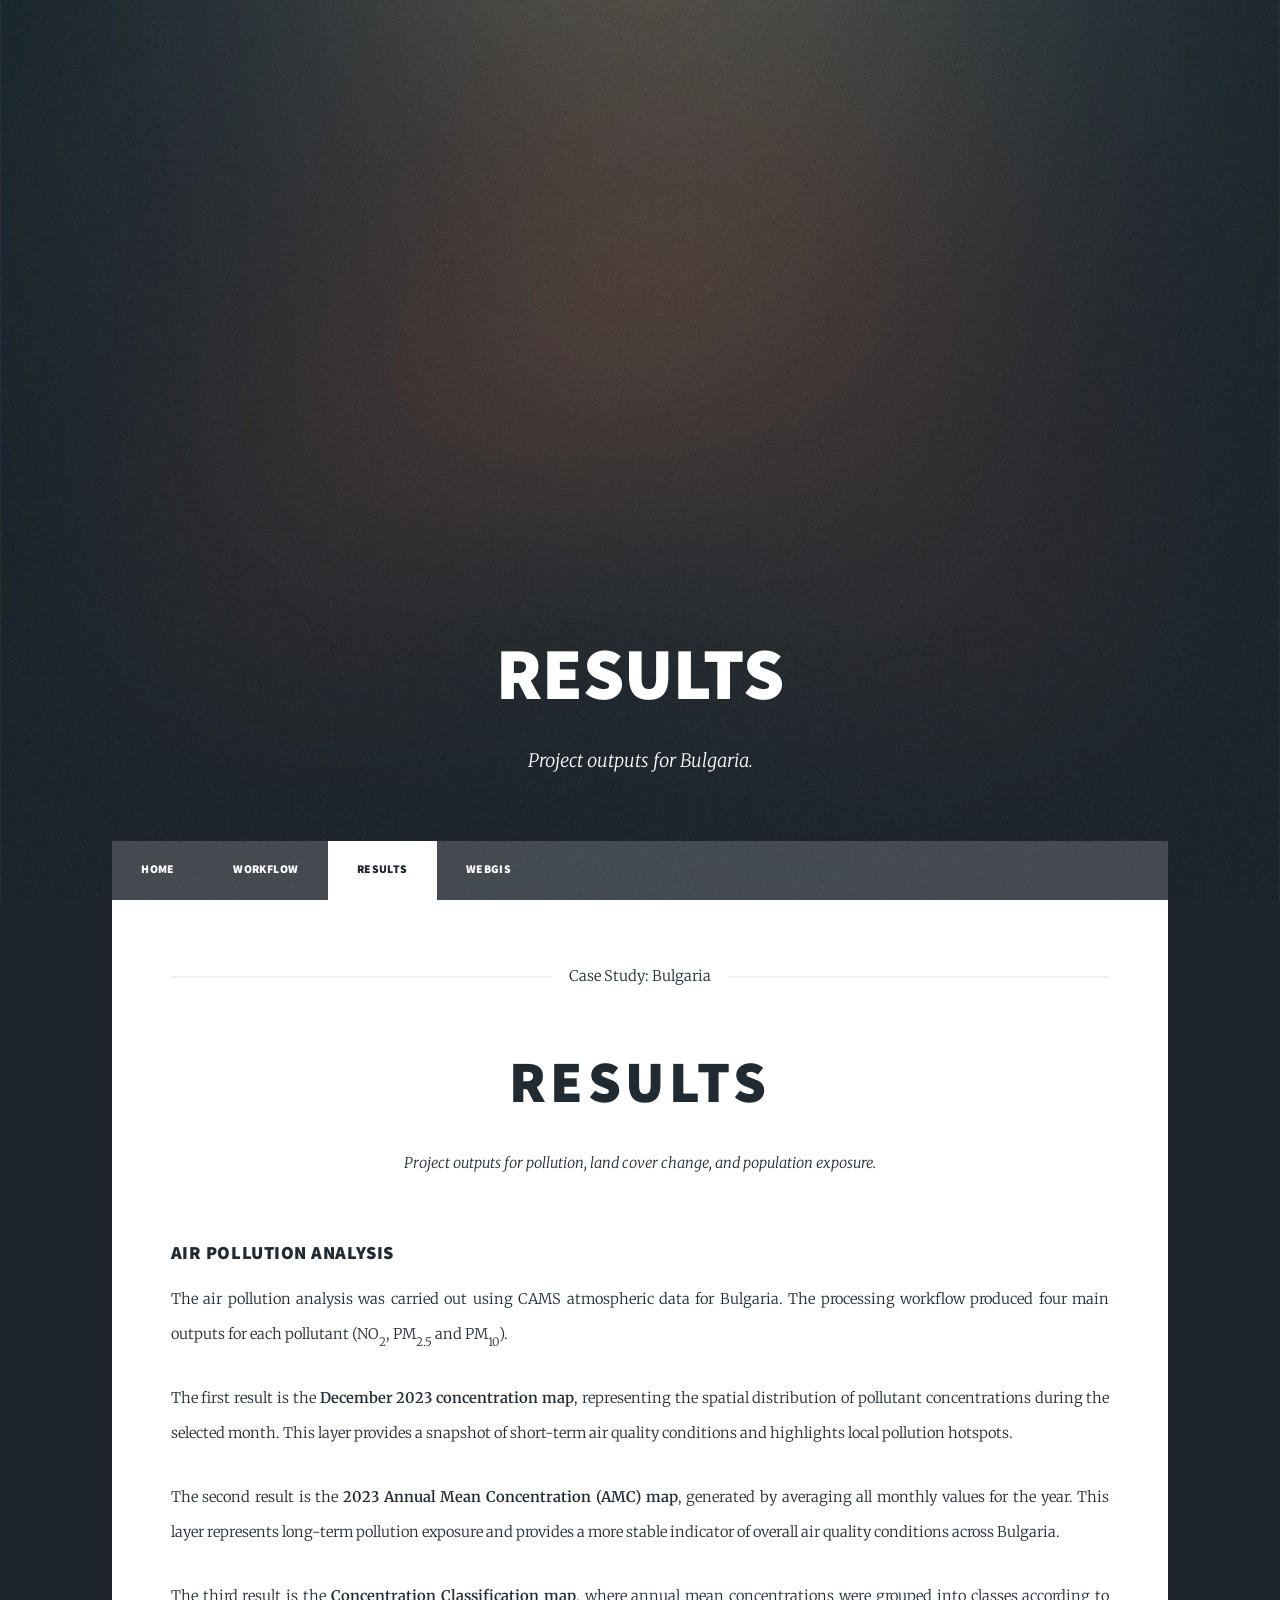
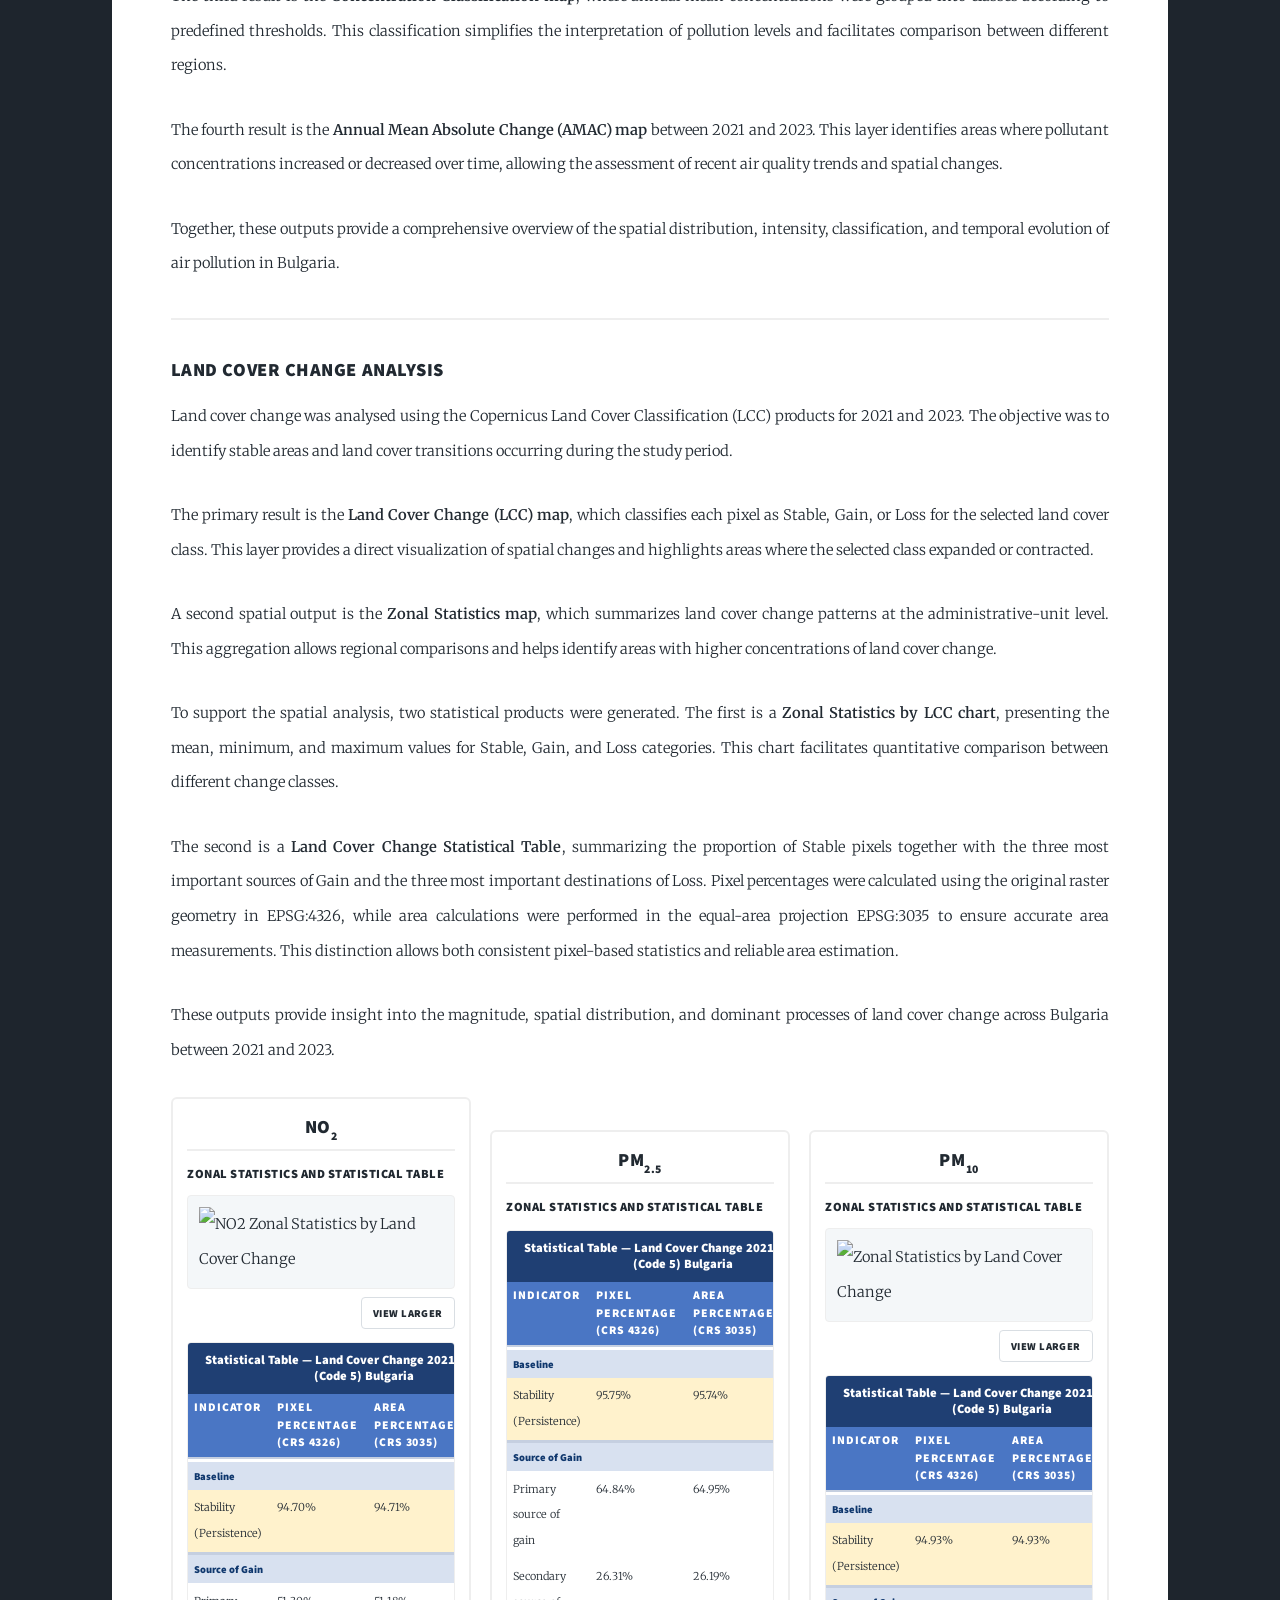
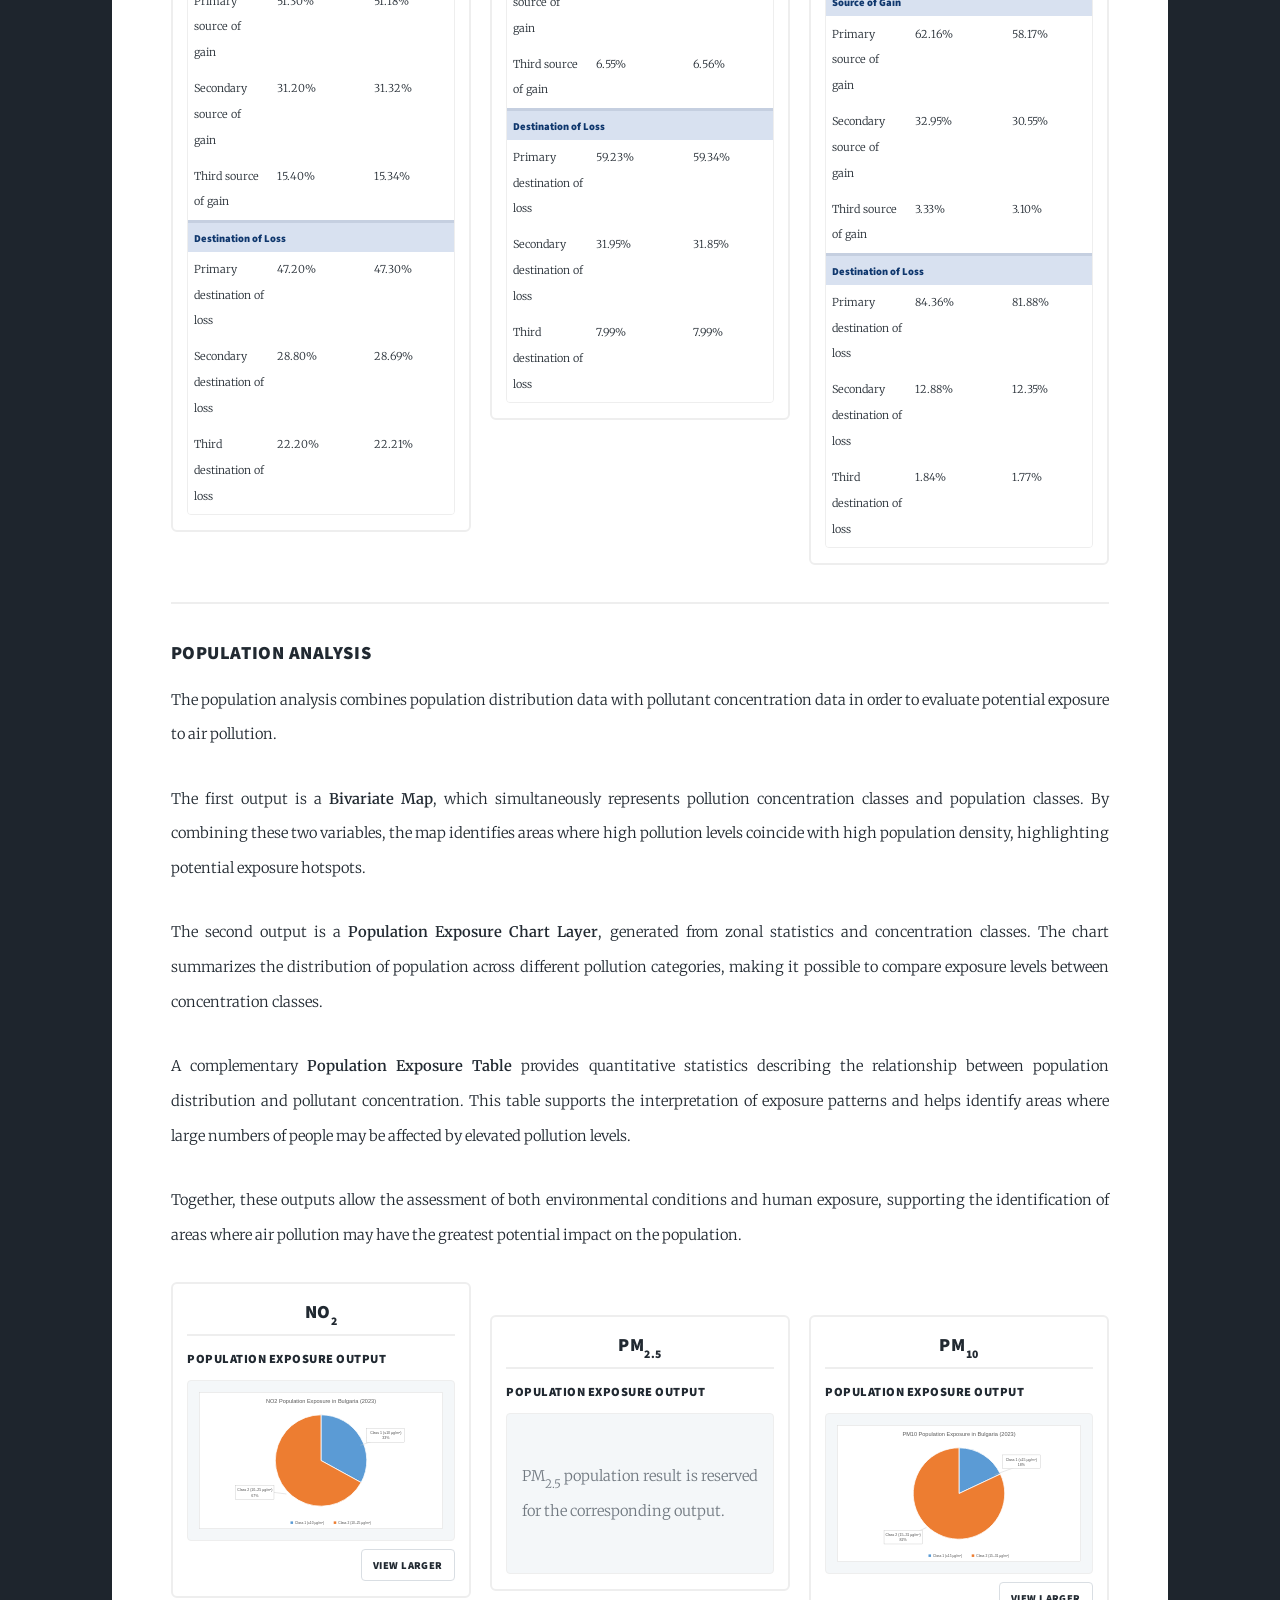
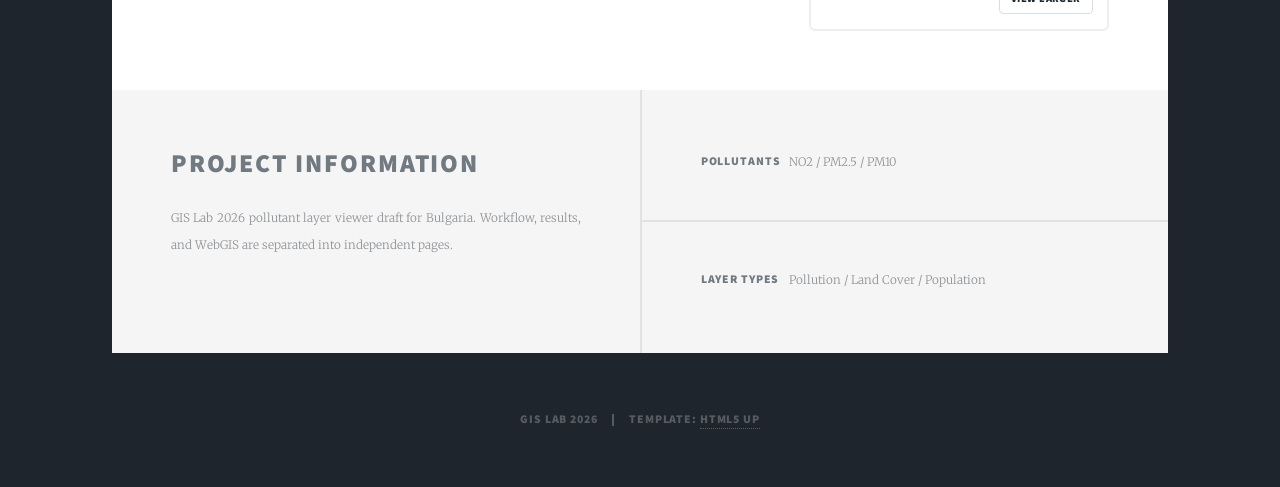
==== commit df59f444: "Update land cover statistics tables" ====
--- a/results.html
+++ b/results.html
@@ -79,30 +79,30 @@
 									</div>
 									<div class="table-wrapper output-table-frame">
 										<table class="compact-data-table landcover-stat-table">
-											<caption>Statistical Table</caption>
+											<caption>Statistical Table &mdash; Land Cover Change 2021&ndash;2023 Crops (Code 5) Bulgaria</caption>
 											<thead>
 												<tr>
 													<th>Indicator</th>
-													<th>Pixel Percentage (CRS4326)</th>
-													<th>Area Percentage (CRS3035)</th>
+													<th>Pixel Percentage (CRS 4326)</th>
+													<th>Area Percentage (CRS 3035)</th>
 													<th>Category</th>
 												</tr>
 											</thead>
 											<tbody class="stat-section stat-section-baseline">
 												<tr class="stat-section-label"><th colspan="4">Baseline</th></tr>
-												<tr><td>stability</td><td>94.70%</td><td>94.71%</td><td>N/A baseline</td></tr>
+												<tr><td>Stability (Persistence)</td><td>94.70%</td><td>94.71%</td><td>N/A (Baseline)</td></tr>
 											</tbody>
 											<tbody class="stat-section stat-section-gain">
 												<tr class="stat-section-label"><th colspan="4">Source of Gain</th></tr>
-												<tr><td>primary source of gain</td><td>51.30%</td><td>51.18%</td><td>crops (5)</td></tr>
-												<tr><td>secondary source of gain</td><td>31.20%</td><td>31.32%</td><td>rangeland (11)</td></tr>
-												<tr><td>third source of gain</td><td>15.40%</td><td>15.34%</td><td>tree (2)</td></tr>
+												<tr><td>Primary source of gain</td><td>51.30%</td><td>51.18%</td><td>Crops (5)</td></tr>
+												<tr><td>Secondary source of gain</td><td>31.20%</td><td>31.32%</td><td>Rangeland (11)</td></tr>
+												<tr><td>Third source of gain</td><td>15.40%</td><td>15.34%</td><td>Trees (2)</td></tr>
 											</tbody>
 											<tbody class="stat-section stat-section-destination">
 												<tr class="stat-section-label"><th colspan="4">Destination of Loss</th></tr>
-												<tr><td>primary destination of loss</td><td>47.20%</td><td>47.30%</td><td>rangeland (11)</td></tr>
-												<tr><td>secondary destination of loss</td><td>28.80%</td><td>28.69%</td><td>crops (5)</td></tr>
-												<tr><td>third destination of loss</td><td>22.20%</td><td>22.21%</td><td>tree (2)</td></tr>
+												<tr><td>Primary destination of loss</td><td>47.20%</td><td>47.30%</td><td>Rangeland (11)</td></tr>
+												<tr><td>Secondary destination of loss</td><td>28.80%</td><td>28.69%</td><td>Crops (5)</td></tr>
+												<tr><td>Third destination of loss</td><td>22.20%</td><td>22.21%</td><td>Trees (2)</td></tr>
 											</tbody>
 										</table>
 									</div>
@@ -114,49 +114,75 @@
 								</header>
 								<article class="result-output-block">
 									<h4>Zonal Statistics and Statistical Table</h4>
-									<div class="result-empty-note">
-										<p>PM<sub>2.5</sub> land cover result is reserved for the corresponding output.</p>
-									</div>
-								</article>
-							</section>
-							<section class="pollutant-result-column">
-								<header>
-									<h3>PM<sub>10</sub></h3>
-								</header>
-								<article class="result-output-block">
-									<h4>Zonal Statistics and Statistical Table</h4>
-									<div class="result-image-viewer">
-										<img class="output-image" src="assets/data/landcover/zonal-statistics-lcc.png" alt="Zonal Statistics by Land Cover Change" />
-										<div class="result-image-actions">
-											<button type="button" class="image-viewer-button" data-result-image>View larger</button>
-										</div>
-									</div>
 									<div class="table-wrapper output-table-frame">
 										<table class="compact-data-table landcover-stat-table">
-											<caption>Statistical Table</caption>
+											<caption>Statistical Table &mdash; Land Cover Change 2021&ndash;2023 Crops (Code 5) Bulgaria</caption>
 											<thead>
 												<tr>
 													<th>Indicator</th>
-													<th>Pixel Percentage (CRS4326)</th>
-													<th>Area Percentage (CRS3035)</th>
+													<th>Pixel Percentage (CRS 4326)</th>
+													<th>Area Percentage (CRS 3035)</th>
 													<th>Category</th>
 												</tr>
 											</thead>
 											<tbody class="stat-section stat-section-baseline">
 												<tr class="stat-section-label"><th colspan="4">Baseline</th></tr>
-												<tr><td>stability(persistence)</td><td>94.93%</td><td>94.93%</td><td>N/A (Baseline)</td></tr>
+												<tr><td>Stability (Persistence)</td><td>95.75%</td><td>95.74%</td><td>N/A (Baseline)</td></tr>
 											</tbody>
 											<tbody class="stat-section stat-section-gain">
 												<tr class="stat-section-label"><th colspan="4">Source of Gain</th></tr>
-												<tr><td>Primary source of gain</td><td>62.16%</td><td>58.17%</td><td>Rangeland (code11)</td></tr>
-												<tr><td>Secondary source of gain</td><td>32.95%</td><td>30.55%</td><td>Crops (code5)</td></tr>
-												<tr><td>Third source of gain</td><td>3.33%</td><td>3.10%</td><td>Built (code7)</td></tr>
+												<tr><td>Primary source of gain</td><td>64.84%</td><td>64.95%</td><td>Rangeland (11)</td></tr>
+												<tr><td>Secondary source of gain</td><td>26.31%</td><td>26.19%</td><td>Trees (2)</td></tr>
+												<tr><td>Third source of gain</td><td>6.55%</td><td>6.56%</td><td>Built Area (7)</td></tr>
 											</tbody>
 											<tbody class="stat-section stat-section-destination">
-												<tr class="stat-section-label"><th colspan="4">Source of Destination</th></tr>
-												<tr><td>Primary source of destination</td><td>84.36%</td><td>81.88%</td><td>Rangeland (code11)</td></tr>
-												<tr><td>Secondary source of destination</td><td>12.88%</td><td>12.35%</td><td>Crops (code5)</td></tr>
-												<tr><td>Third source of destination</td><td>1.84%</td><td>1.77%</td><td>Built (code7)</td></tr>
+												<tr class="stat-section-label"><th colspan="4">Destination of Loss</th></tr>
+												<tr><td>Primary destination of loss</td><td>59.23%</td><td>59.34%</td><td>Rangeland (11)</td></tr>
+												<tr><td>Secondary destination of loss</td><td>31.95%</td><td>31.85%</td><td>Trees (2)</td></tr>
+												<tr><td>Third destination of loss</td><td>7.99%</td><td>7.99%</td><td>Built Area (7)</td></tr>
+											</tbody>
+										</table>
+									</div>
+								</article>
+							</section>
+							<section class="pollutant-result-column">
+								<header>
+									<h3>PM<sub>10</sub></h3>
+								</header>
+								<article class="result-output-block">
+									<h4>Zonal Statistics and Statistical Table</h4>
+									<div class="result-image-viewer">
+										<img class="output-image" src="assets/data/landcover/zonal-statistics-lcc.png" alt="Zonal Statistics by Land Cover Change" />
+										<div class="result-image-actions">
+											<button type="button" class="image-viewer-button" data-result-image>View larger</button>
+										</div>
+									</div>
+									<div class="table-wrapper output-table-frame">
+										<table class="compact-data-table landcover-stat-table">
+											<caption>Statistical Table &mdash; Land Cover Change 2021&ndash;2023 Crops (Code 5) Bulgaria</caption>
+											<thead>
+												<tr>
+													<th>Indicator</th>
+													<th>Pixel Percentage (CRS 4326)</th>
+													<th>Area Percentage (CRS 3035)</th>
+													<th>Category</th>
+												</tr>
+											</thead>
+											<tbody class="stat-section stat-section-baseline">
+												<tr class="stat-section-label"><th colspan="4">Baseline</th></tr>
+												<tr><td>Stability (Persistence)</td><td>94.93%</td><td>94.93%</td><td>N/A (Baseline)</td></tr>
+											</tbody>
+											<tbody class="stat-section stat-section-gain">
+												<tr class="stat-section-label"><th colspan="4">Source of Gain</th></tr>
+												<tr><td>Primary source of gain</td><td>62.16%</td><td>58.17%</td><td>Rangeland (11)</td></tr>
+												<tr><td>Secondary source of gain</td><td>32.95%</td><td>30.55%</td><td>Crops (5)</td></tr>
+												<tr><td>Third source of gain</td><td>3.33%</td><td>3.10%</td><td>Built Area (7)</td></tr>
+											</tbody>
+											<tbody class="stat-section stat-section-destination">
+												<tr class="stat-section-label"><th colspan="4">Destination of Loss</th></tr>
+												<tr><td>Primary destination of loss</td><td>84.36%</td><td>81.88%</td><td>Rangeland (11)</td></tr>
+												<tr><td>Secondary destination of loss</td><td>12.88%</td><td>12.35%</td><td>Crops (5)</td></tr>
+												<tr><td>Third destination of loss</td><td>1.84%</td><td>1.77%</td><td>Built Area (7)</td></tr>
 											</tbody>
 										</table>
 									</div>
--- a/assets/css/custom.css
+++ b/assets/css/custom.css
@@ -691,51 +691,49 @@
 }
 
 .landcover-stat-table caption {
-	background: #212931;
+	background: #1f3f73;
 	color: #ffffff;
 	font-family: "Source Sans Pro", Helvetica, sans-serif;
 	font-size: 0.86rem;
 	font-weight: 900;
-	letter-spacing: 0.04em;
+	letter-spacing: 0;
 	line-height: 1.25;
 	padding: 0.65rem 0.75rem;
-	text-align: left;
-	text-transform: uppercase;
+	text-align: center;
+	text-transform: none;
 }
 
 .landcover-stat-table thead th {
-	background: #eef3f6;
-	border-bottom: solid 2px #cfd8df;
-	color: #212931;
+	background: #4a76c4;
+	border-bottom: solid 2px #c5cfe0;
+	color: #ffffff;
 }
 
 .landcover-stat-table .stat-section-label th {
 	border-top: solid 3px #ffffff;
-	color: #212931;
+	color: #0f376d;
 	font-size: 0.72rem;
 	font-weight: 900;
-	letter-spacing: 0.05em;
+	letter-spacing: 0;
 	padding-top: 0.5rem;
-	text-transform: uppercase;
-}
-
-.landcover-stat-table .stat-section-baseline td,
-.landcover-stat-table .stat-section-baseline .stat-section-label th {
-	background: #f4f7f9;
+	text-transform: none;
+}
+
+.landcover-stat-table .stat-section-label th {
+	background: #d8e1f0;
+}
+
+.landcover-stat-table .stat-section-baseline td {
+	background: #fff2cc;
 }
 
 .landcover-stat-table .stat-section-gain td,
-.landcover-stat-table .stat-section-gain .stat-section-label th {
-	background: #edf8f3;
-}
-
-.landcover-stat-table .stat-section-destination td,
-.landcover-stat-table .stat-section-destination .stat-section-label th {
-	background: #fff4ec;
+.landcover-stat-table .stat-section-destination td {
+	background: #ffffff;
 }
 
 .landcover-stat-table .stat-section + .stat-section .stat-section-label th {
-	border-top-color: #d9dee3;
+	border-top-color: #c5cfe0;
 }
 
 .result-text-placeholder {
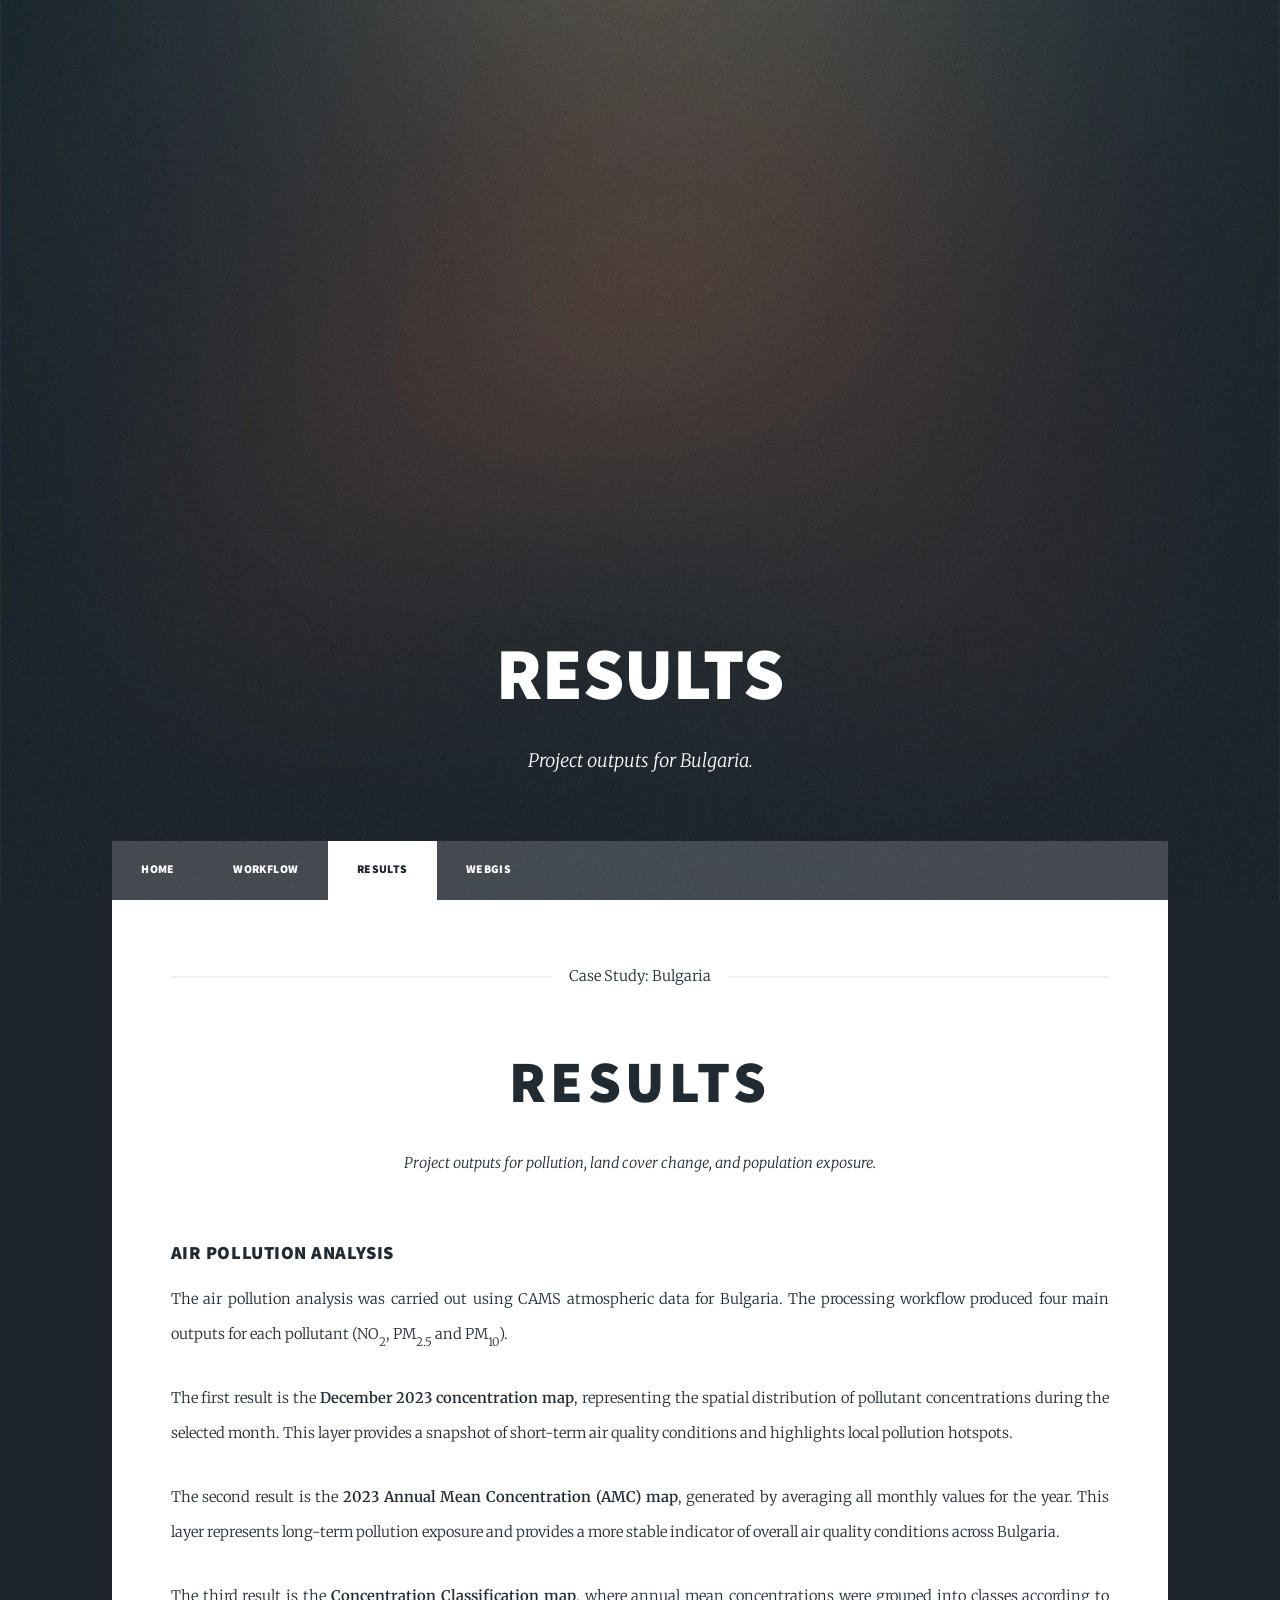
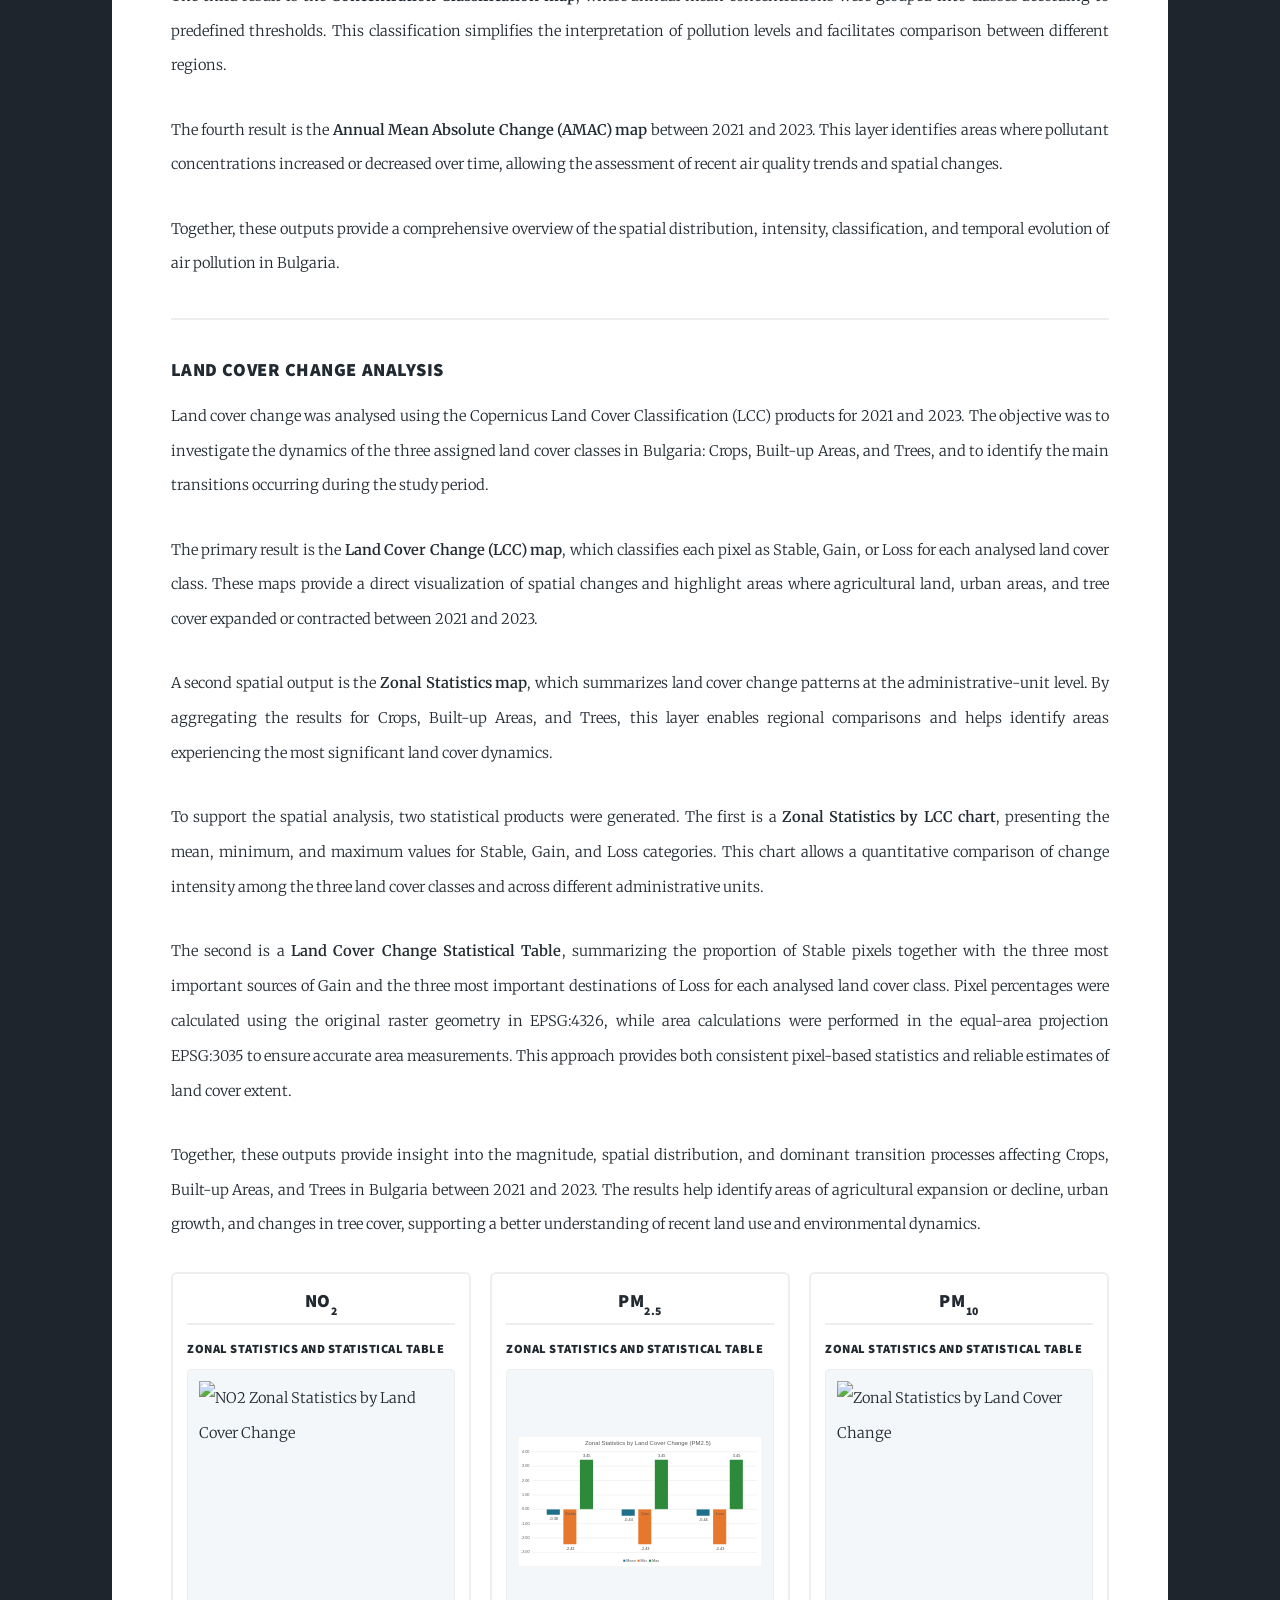
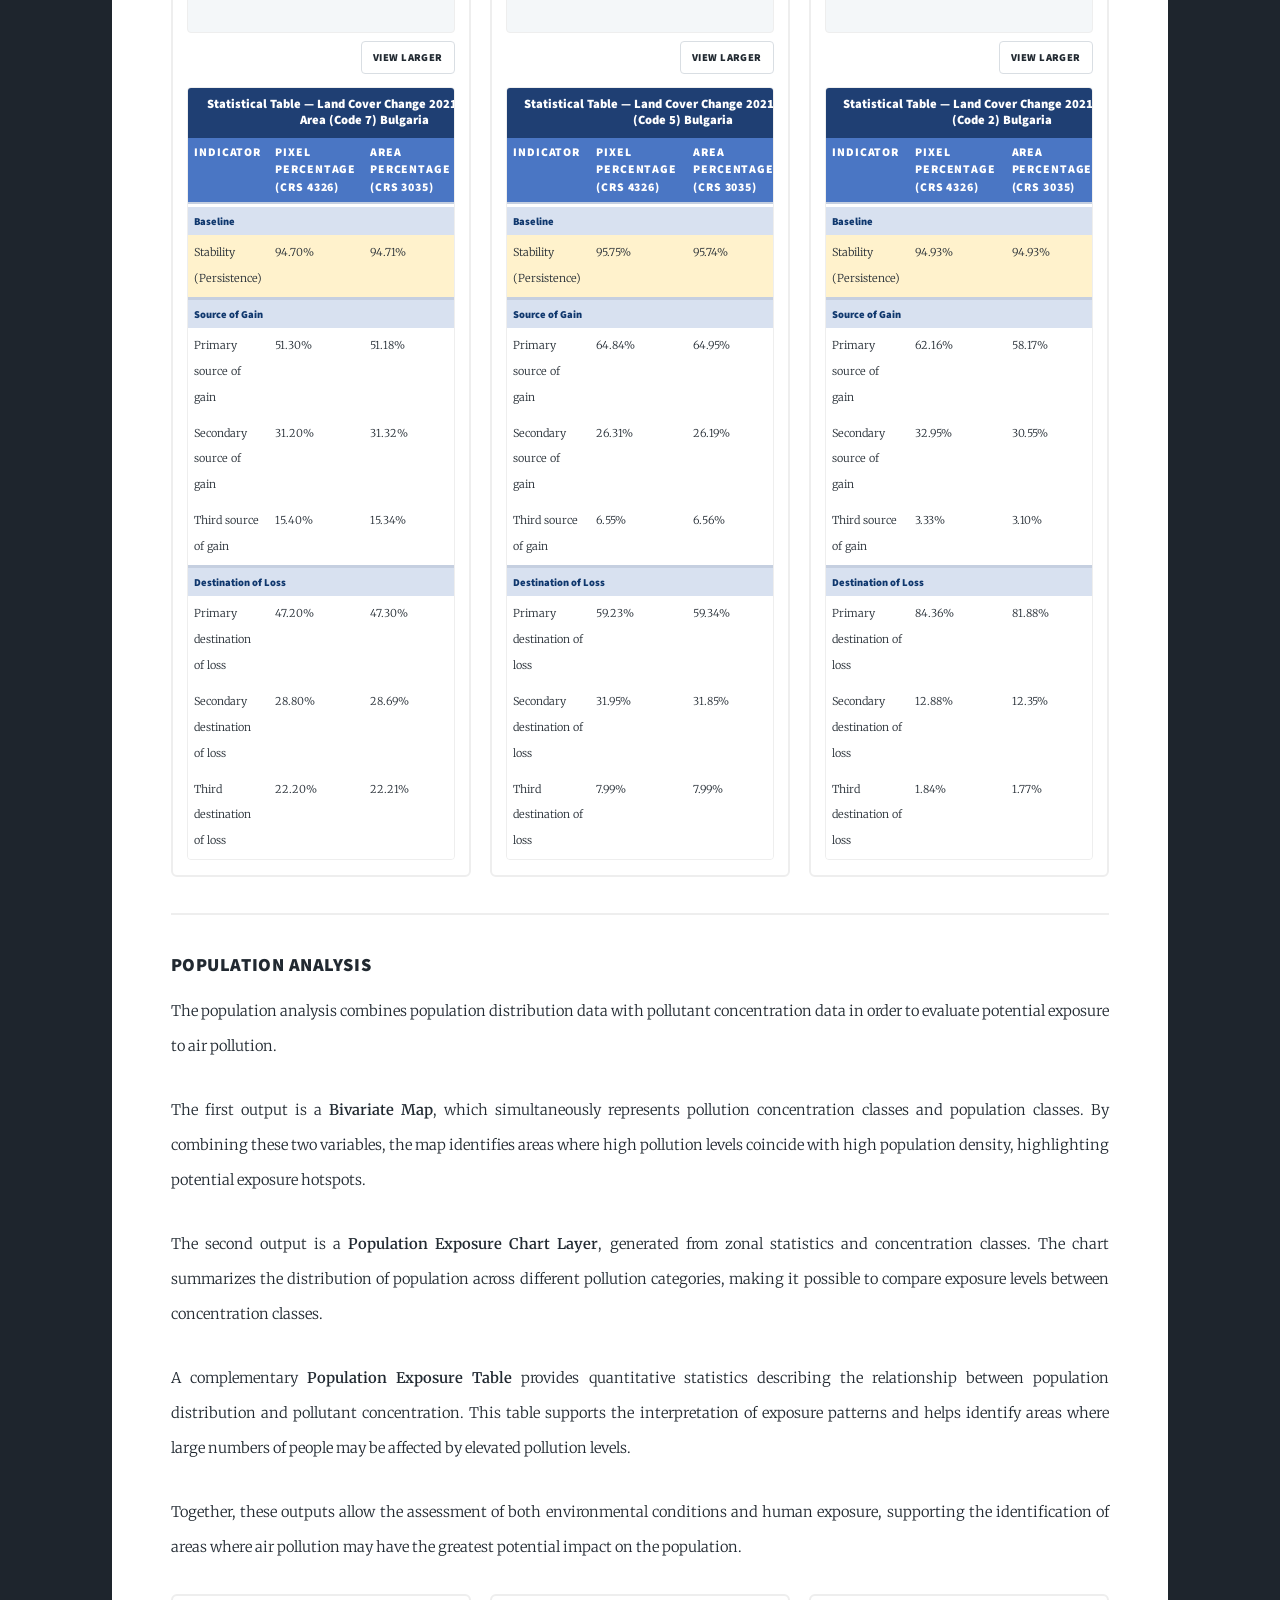
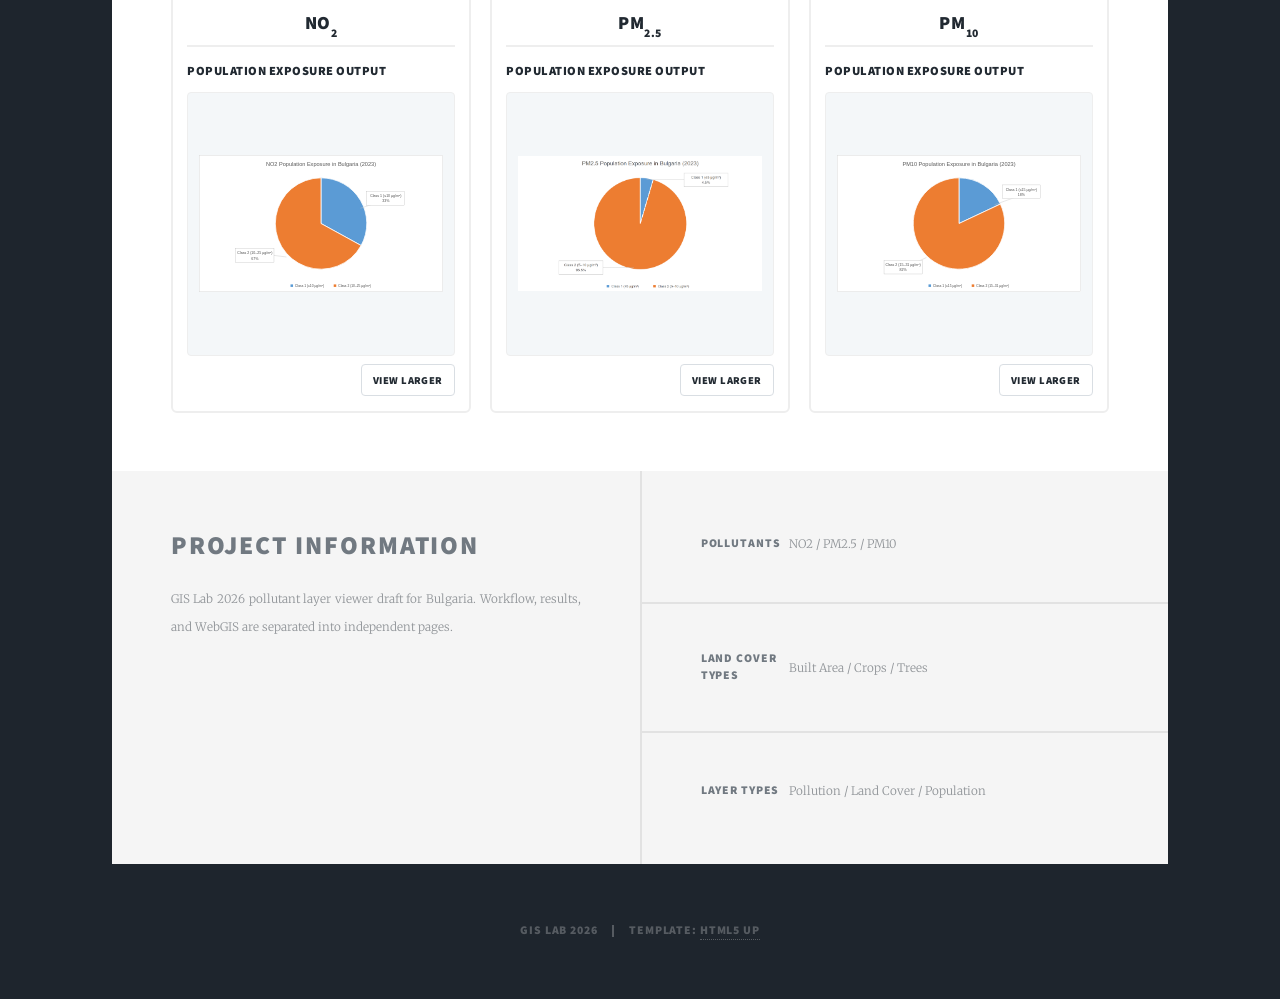
==== commit ce91da33: "Align result page images" ====
--- a/results.html
+++ b/results.html
@@ -10,7 +10,7 @@
 		<meta charset="utf-8" />
 		<meta name="viewport" content="width=device-width, initial-scale=1, user-scalable=no" />
 		<link rel="stylesheet" href="assets/css/main.css" />
-		<link rel="stylesheet" href="assets/css/custom.css?v=20260605-results-columns" />
+		<link rel="stylesheet" href="assets/css/custom.css?v=20260607-result-image-alignment" />
 		<noscript><link rel="stylesheet" href="assets/css/noscript.css" /></noscript>
 	</head>
 	<body class="is-preload">
@@ -58,12 +58,12 @@
 						<header>
 							<h3>Land Cover Change Analysis</h3>
 						</header>
-						<p>Land cover change was analysed using the Copernicus Land Cover Classification (LCC) products for 2021 and 2023. The objective was to identify stable areas and land cover transitions occurring during the study period.</p>
-						<p>The primary result is the <strong>Land Cover Change (LCC) map</strong>, which classifies each pixel as Stable, Gain, or Loss for the selected land cover class. This layer provides a direct visualization of spatial changes and highlights areas where the selected class expanded or contracted.</p>
-						<p>A second spatial output is the <strong>Zonal Statistics map</strong>, which summarizes land cover change patterns at the administrative-unit level. This aggregation allows regional comparisons and helps identify areas with higher concentrations of land cover change.</p>
-						<p>To support the spatial analysis, two statistical products were generated. The first is a <strong>Zonal Statistics by LCC chart</strong>, presenting the mean, minimum, and maximum values for Stable, Gain, and Loss categories. This chart facilitates quantitative comparison between different change classes.</p>
-						<p>The second is a <strong>Land Cover Change Statistical Table</strong>, summarizing the proportion of Stable pixels together with the three most important sources of Gain and the three most important destinations of Loss. Pixel percentages were calculated using the original raster geometry in EPSG:4326, while area calculations were performed in the equal-area projection EPSG:3035 to ensure accurate area measurements. This distinction allows both consistent pixel-based statistics and reliable area estimation.</p>
-						<p>These outputs provide insight into the magnitude, spatial distribution, and dominant processes of land cover change across Bulgaria between 2021 and 2023.</p>
+						<p>Land cover change was analysed using the Copernicus Land Cover Classification (LCC) products for 2021 and 2023. The objective was to investigate the dynamics of the three assigned land cover classes in Bulgaria: Crops, Built-up Areas, and Trees, and to identify the main transitions occurring during the study period.</p>
+						<p>The primary result is the <strong>Land Cover Change (LCC) map</strong>, which classifies each pixel as Stable, Gain, or Loss for each analysed land cover class. These maps provide a direct visualization of spatial changes and highlight areas where agricultural land, urban areas, and tree cover expanded or contracted between 2021 and 2023.</p>
+						<p>A second spatial output is the <strong>Zonal Statistics map</strong>, which summarizes land cover change patterns at the administrative-unit level. By aggregating the results for Crops, Built-up Areas, and Trees, this layer enables regional comparisons and helps identify areas experiencing the most significant land cover dynamics.</p>
+						<p>To support the spatial analysis, two statistical products were generated. The first is a <strong>Zonal Statistics by LCC chart</strong>, presenting the mean, minimum, and maximum values for Stable, Gain, and Loss categories. This chart allows a quantitative comparison of change intensity among the three land cover classes and across different administrative units.</p>
+						<p>The second is a <strong>Land Cover Change Statistical Table</strong>, summarizing the proportion of Stable pixels together with the three most important sources of Gain and the three most important destinations of Loss for each analysed land cover class. Pixel percentages were calculated using the original raster geometry in EPSG:4326, while area calculations were performed in the equal-area projection EPSG:3035 to ensure accurate area measurements. This approach provides both consistent pixel-based statistics and reliable estimates of land cover extent.</p>
+						<p>Together, these outputs provide insight into the magnitude, spatial distribution, and dominant transition processes affecting Crops, Built-up Areas, and Trees in Bulgaria between 2021 and 2023. The results help identify areas of agricultural expansion or decline, urban growth, and changes in tree cover, supporting a better understanding of recent land use and environmental dynamics.</p>
 						<div class="pollutant-output-grid">
 							<section class="pollutant-result-column">
 								<header>
@@ -79,7 +79,7 @@
 									</div>
 									<div class="table-wrapper output-table-frame">
 										<table class="compact-data-table landcover-stat-table">
-											<caption>Statistical Table &mdash; Land Cover Change 2021&ndash;2023 Crops (Code 5) Bulgaria</caption>
+											<caption>Statistical Table &mdash; Land Cover Change 2021&ndash;2023 Built Area (Code 7) Bulgaria</caption>
 											<thead>
 												<tr>
 													<th>Indicator</th>
@@ -94,15 +94,15 @@
 											</tbody>
 											<tbody class="stat-section stat-section-gain">
 												<tr class="stat-section-label"><th colspan="4">Source of Gain</th></tr>
-												<tr><td>Primary source of gain</td><td>51.30%</td><td>51.18%</td><td>Crops (5)</td></tr>
-												<tr><td>Secondary source of gain</td><td>31.20%</td><td>31.32%</td><td>Rangeland (11)</td></tr>
-												<tr><td>Third source of gain</td><td>15.40%</td><td>15.34%</td><td>Trees (2)</td></tr>
+												<tr><td>Primary source of gain</td><td>51.30%</td><td>51.18%</td><td>crops(5)</td></tr>
+												<tr><td>Secondary source of gain</td><td>31.20%</td><td>31.32%</td><td>rangeland(11)</td></tr>
+												<tr><td>Third source of gain</td><td>15.40%</td><td>15.34%</td><td>tree(2)</td></tr>
 											</tbody>
 											<tbody class="stat-section stat-section-destination">
 												<tr class="stat-section-label"><th colspan="4">Destination of Loss</th></tr>
-												<tr><td>Primary destination of loss</td><td>47.20%</td><td>47.30%</td><td>Rangeland (11)</td></tr>
-												<tr><td>Secondary destination of loss</td><td>28.80%</td><td>28.69%</td><td>Crops (5)</td></tr>
-												<tr><td>Third destination of loss</td><td>22.20%</td><td>22.21%</td><td>Trees (2)</td></tr>
+												<tr><td>Primary destination of loss</td><td>47.20%</td><td>47.30%</td><td>rangeland(11)</td></tr>
+												<tr><td>Secondary destination of loss</td><td>28.80%</td><td>28.69%</td><td>crops(5)</td></tr>
+												<tr><td>Third destination of loss</td><td>22.20%</td><td>22.21%</td><td>tree(2)</td></tr>
 											</tbody>
 										</table>
 									</div>
@@ -114,6 +114,12 @@
 								</header>
 								<article class="result-output-block">
 									<h4>Zonal Statistics and Statistical Table</h4>
+									<div class="result-image-viewer">
+										<img class="output-image" src="assets/data/landcover/Zonal Statistics by Land Cover Change (PM2.5).svg" alt="PM2.5 Zonal Statistics by Land Cover Change" />
+										<div class="result-image-actions">
+											<button type="button" class="image-viewer-button" data-result-image>View larger</button>
+										</div>
+									</div>
 									<div class="table-wrapper output-table-frame">
 										<table class="compact-data-table landcover-stat-table">
 											<caption>Statistical Table &mdash; Land Cover Change 2021&ndash;2023 Crops (Code 5) Bulgaria</caption>
@@ -159,7 +165,7 @@
 									</div>
 									<div class="table-wrapper output-table-frame">
 										<table class="compact-data-table landcover-stat-table">
-											<caption>Statistical Table &mdash; Land Cover Change 2021&ndash;2023 Crops (Code 5) Bulgaria</caption>
+											<caption>Statistical Table &mdash; Land Cover Change 2021&ndash;2023 Trees (Code 2) Bulgaria</caption>
 											<thead>
 												<tr>
 													<th>Indicator</th>
@@ -174,15 +180,15 @@
 											</tbody>
 											<tbody class="stat-section stat-section-gain">
 												<tr class="stat-section-label"><th colspan="4">Source of Gain</th></tr>
-												<tr><td>Primary source of gain</td><td>62.16%</td><td>58.17%</td><td>Rangeland (11)</td></tr>
-												<tr><td>Secondary source of gain</td><td>32.95%</td><td>30.55%</td><td>Crops (5)</td></tr>
-												<tr><td>Third source of gain</td><td>3.33%</td><td>3.10%</td><td>Built Area (7)</td></tr>
+												<tr><td>Primary source of gain</td><td>62.16%</td><td>58.17%</td><td>Rangeland (code11)</td></tr>
+												<tr><td>Secondary source of gain</td><td>32.95%</td><td>30.55%</td><td>Crops (code5)</td></tr>
+												<tr><td>Third source of gain</td><td>3.33%</td><td>3.10%</td><td>Built (code7)</td></tr>
 											</tbody>
 											<tbody class="stat-section stat-section-destination">
 												<tr class="stat-section-label"><th colspan="4">Destination of Loss</th></tr>
-												<tr><td>Primary destination of loss</td><td>84.36%</td><td>81.88%</td><td>Rangeland (11)</td></tr>
-												<tr><td>Secondary destination of loss</td><td>12.88%</td><td>12.35%</td><td>Crops (5)</td></tr>
-												<tr><td>Third destination of loss</td><td>1.84%</td><td>1.77%</td><td>Built Area (7)</td></tr>
+												<tr><td>Primary destination of loss</td><td>84.36%</td><td>81.88%</td><td>Rangeland (code11)</td></tr>
+												<tr><td>Secondary destination of loss</td><td>12.88%</td><td>12.35%</td><td>Crops (code5)</td></tr>
+												<tr><td>Third destination of loss</td><td>1.84%</td><td>1.77%</td><td>Built (code7)</td></tr>
 											</tbody>
 										</table>
 									</div>
@@ -221,8 +227,11 @@
 								</header>
 								<article class="result-output-block">
 									<h4>Population Exposure Output</h4>
-									<div class="result-empty-note">
-										<p>PM<sub>2.5</sub> population result is reserved for the corresponding output.</p>
+									<div class="result-image-viewer">
+										<img class="output-image" src="assets/data/population/PM2.5 Population Exposure in Bulgaria(2023).png" alt="PM2.5 Population Exposure Pie Chart in Bulgaria 2023" />
+										<div class="result-image-actions">
+											<button type="button" class="image-viewer-button" data-result-image>View larger</button>
+										</div>
 									</div>
 								</article>
 							</section>
@@ -256,6 +265,10 @@
 						<p>NO2 / PM2.5 / PM10</p>
 					</section>
 					<section>
+						<h3>Land Cover Types</h3>
+						<p>Built Area / Crops / Trees</p>
+					</section>
+					<section>
 						<h3>Layer Types</h3>
 						<p>Pollution / Land Cover / Population</p>
 					</section>
--- a/assets/css/custom.css
+++ b/assets/css/custom.css
@@ -495,22 +495,16 @@
 	min-height: 24rem;
 }
 
-.home-gee-app {
+.home-location-map {
 	margin-top: 1.5rem;
 }
 
-.home-gee-app iframe {
-	background: #eef3f6;
-	border: solid 1px #d9dee3;
-	border-radius: 4px;
-	display: block;
-	height: 42rem;
-	width: 100%;
-}
-
-.home-gee-link {
-	margin: 1rem 0 0 0;
-	text-align: right;
+.home-location-map .pollutant-map-shell {
+	margin: 0;
+}
+
+.home-location-map .pollutant-map {
+	height: 36rem;
 }
 
 .home-study-overview {
@@ -574,6 +568,10 @@
 	margin-top: 2rem;
 }
 
+.pollutant-output-grid > .pollutant-result-column {
+	margin-top: 0;
+}
+
 .result-empty-note {
 	align-items: center;
 	background: #f4f7f9;
@@ -634,7 +632,11 @@
 }
 
 .result-image-viewer .output-image {
+	box-sizing: border-box;
 	cursor: zoom-in;
+	height: 18rem;
+	max-height: none;
+	object-fit: contain;
 }
 
 .result-image-actions {
@@ -852,7 +854,11 @@
 		max-height: 16rem;
 	}
 
-	.home-gee-app iframe {
+	.result-image-viewer .output-image {
+		height: 16rem;
+	}
+
+	.home-location-map .pollutant-map {
 		height: 30rem;
 	}
 }
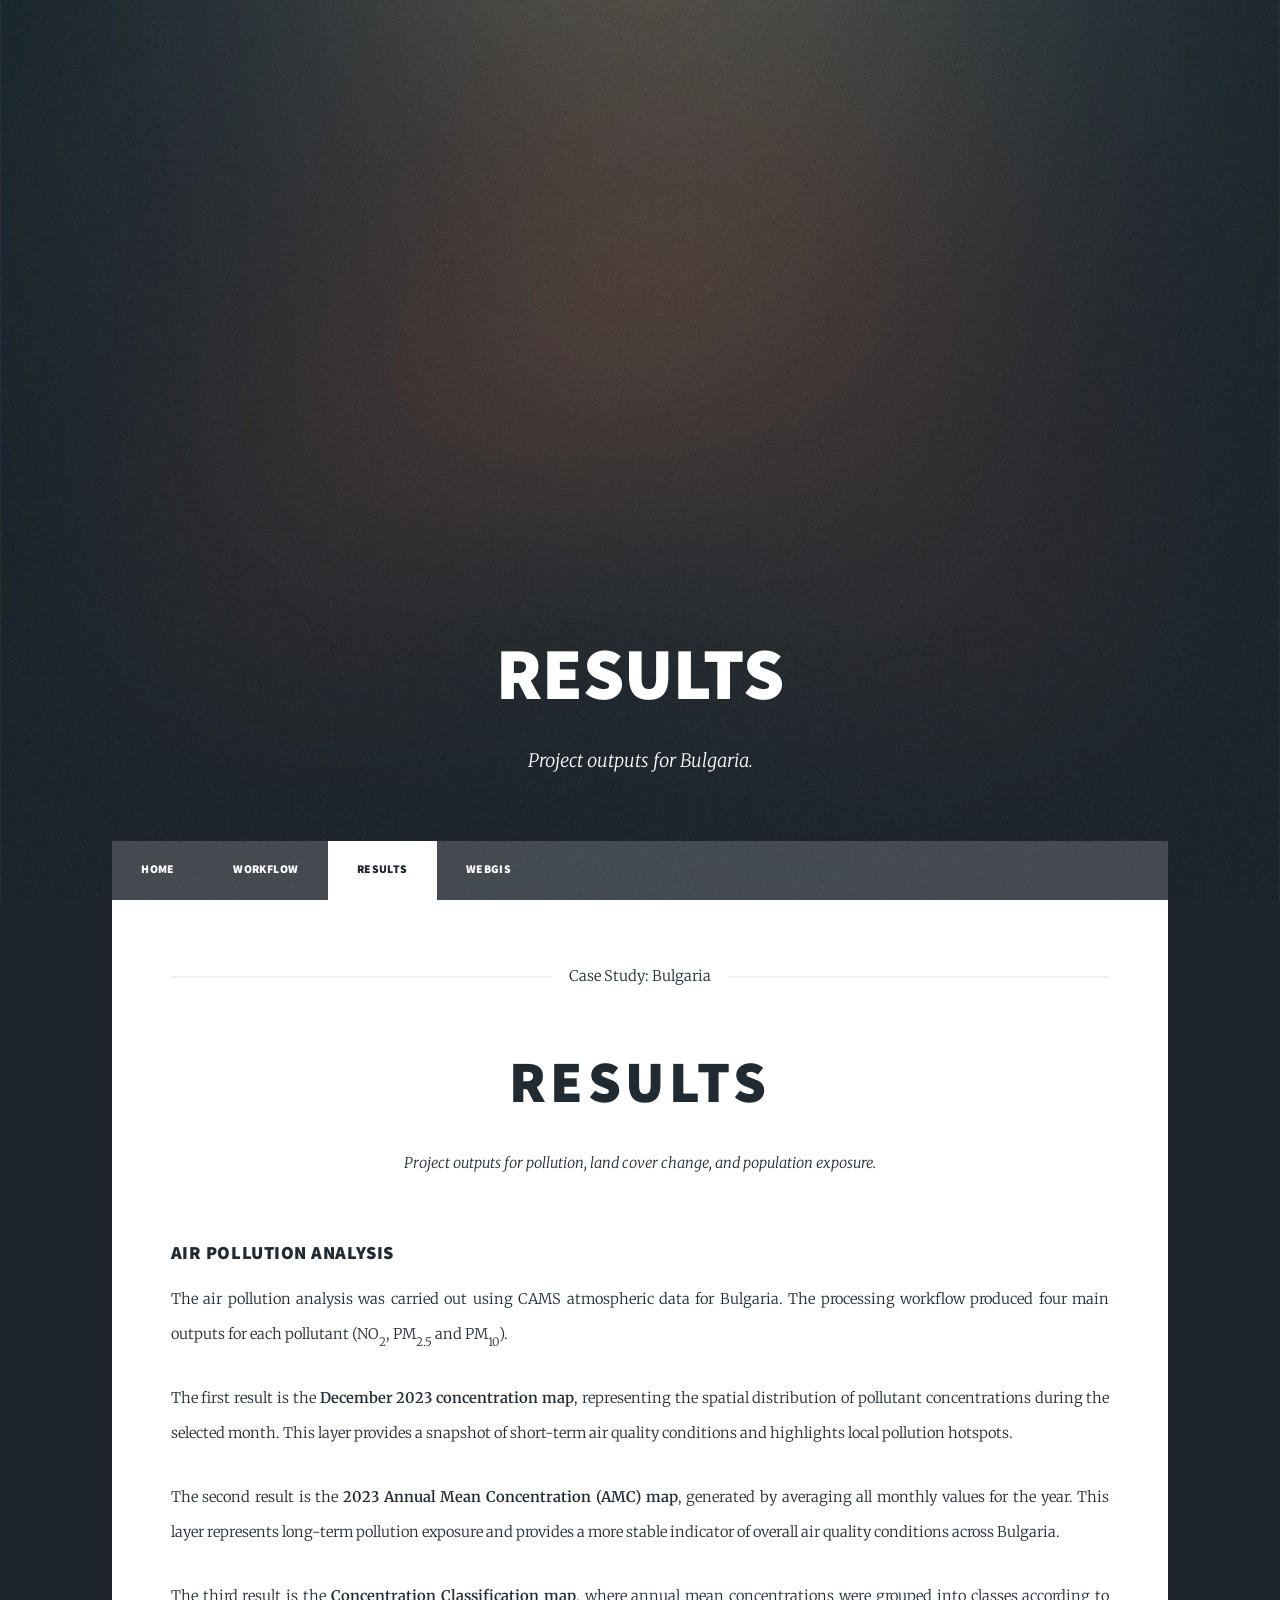
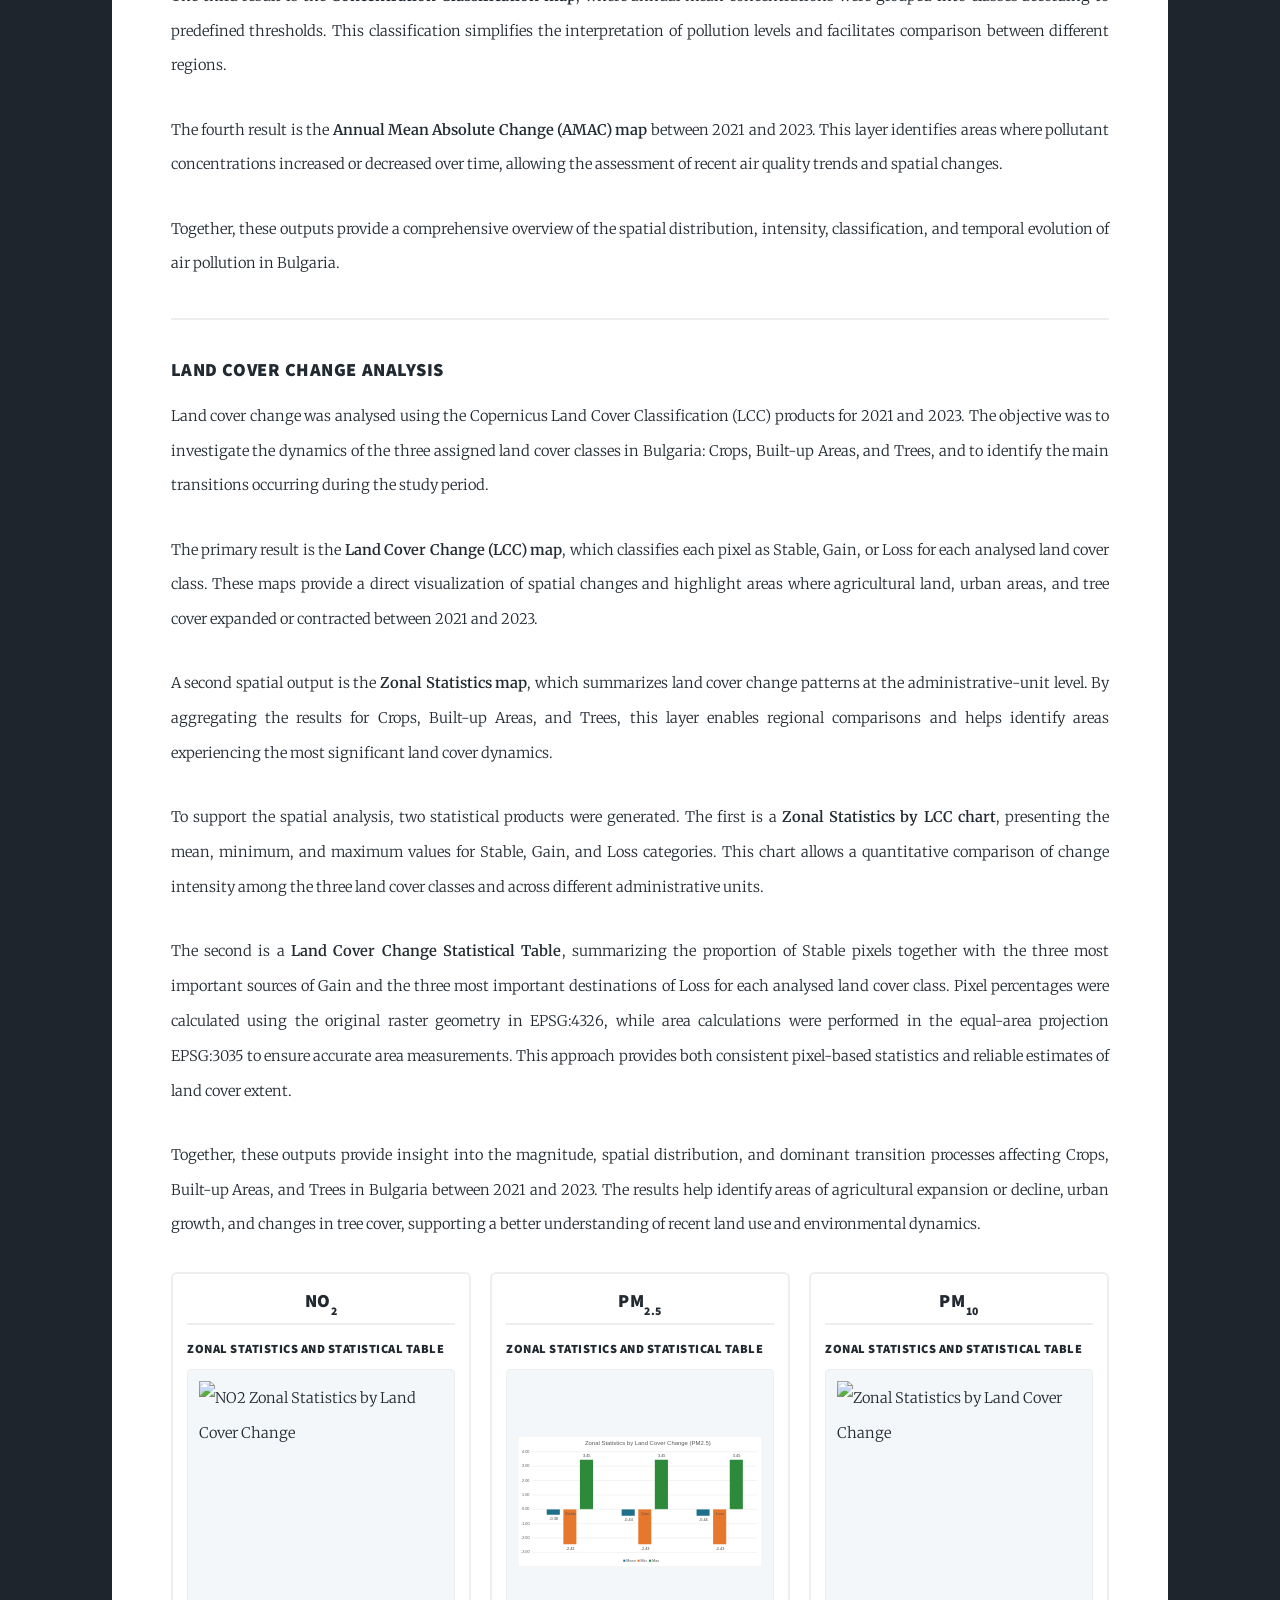
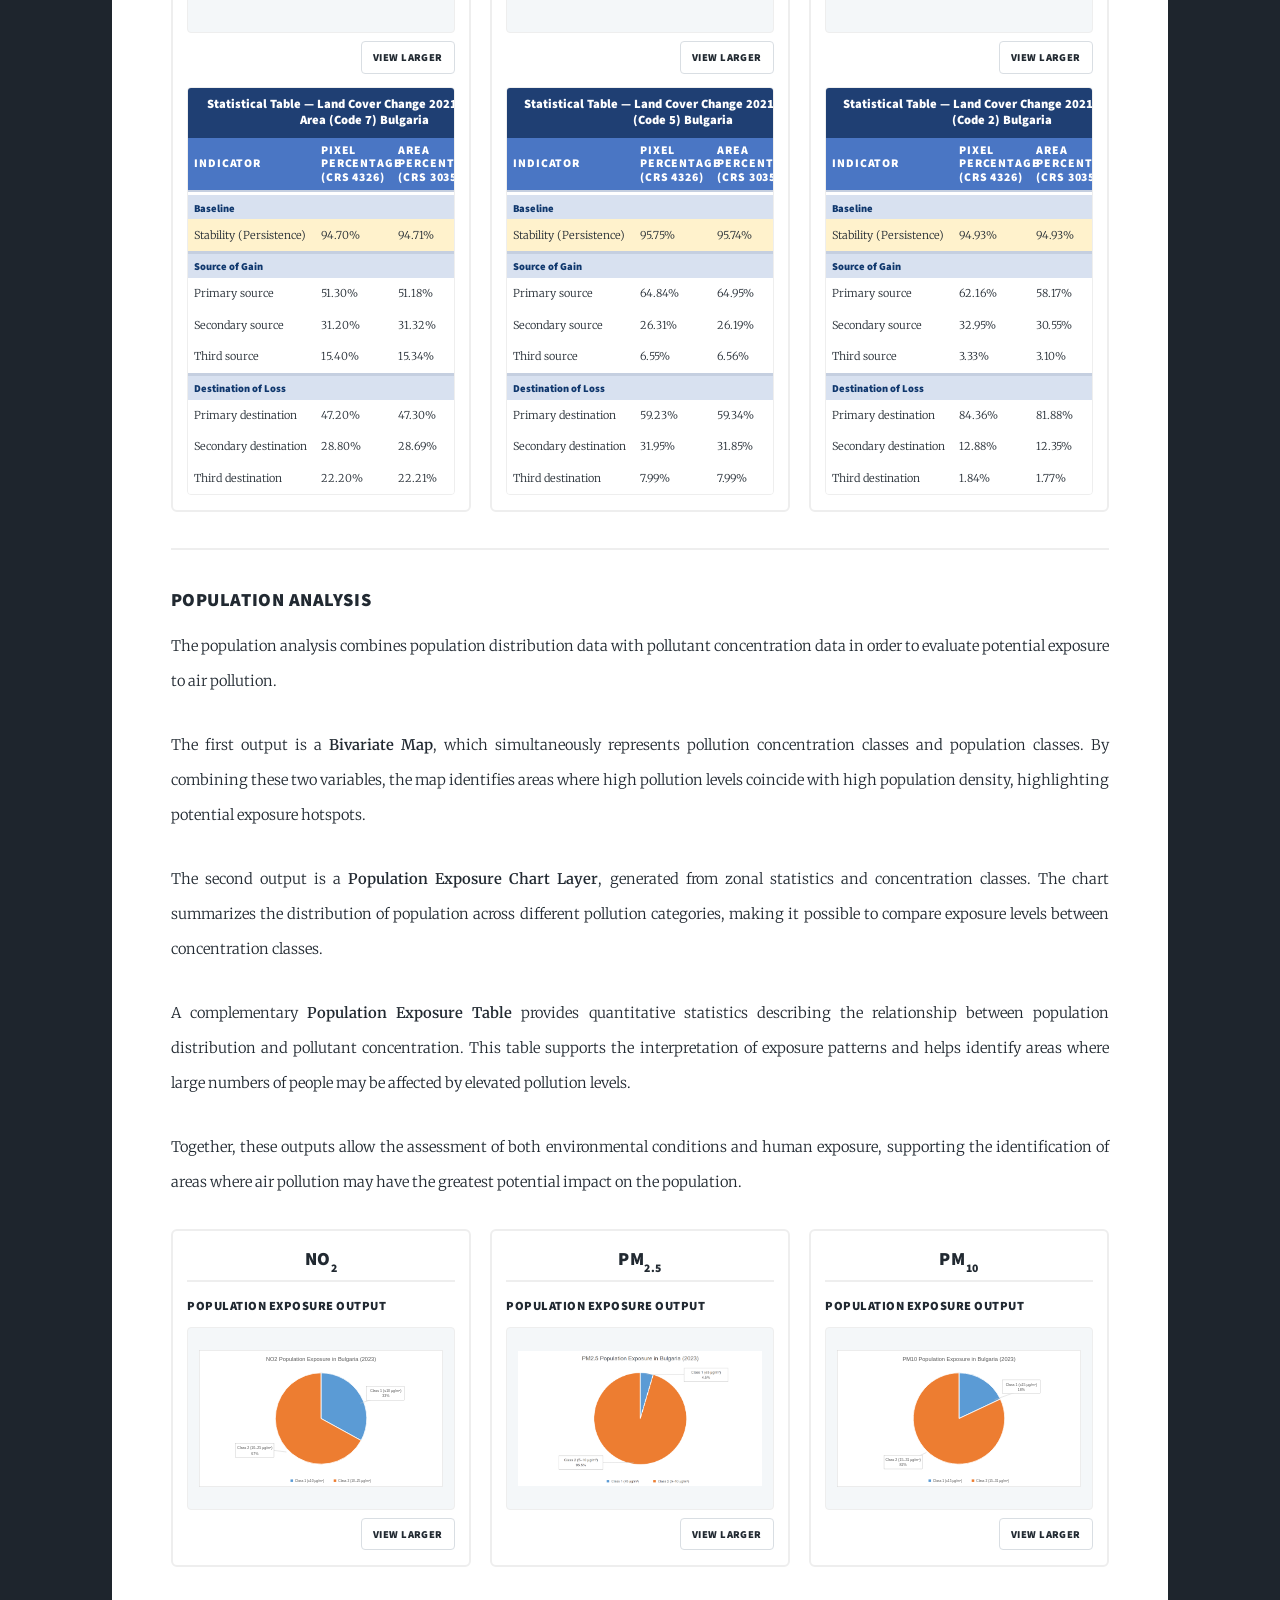
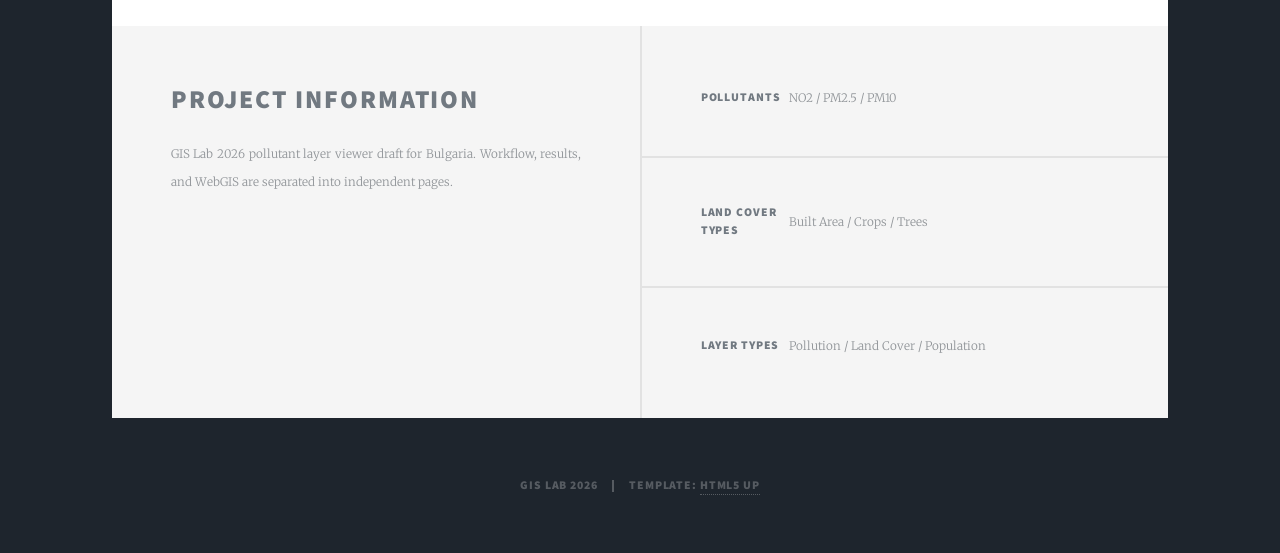
==== commit edebde5a: "Tighten population result images" ====
--- a/results.html
+++ b/results.html
@@ -10,7 +10,7 @@
 		<meta charset="utf-8" />
 		<meta name="viewport" content="width=device-width, initial-scale=1, user-scalable=no" />
 		<link rel="stylesheet" href="assets/css/main.css" />
-		<link rel="stylesheet" href="assets/css/custom.css?v=20260607-result-image-alignment" />
+		<link rel="stylesheet" href="assets/css/custom.css?v=20260607-population-image-tight" />
 		<noscript><link rel="stylesheet" href="assets/css/noscript.css" /></noscript>
 	</head>
 	<body class="is-preload">
@@ -94,15 +94,15 @@
 											</tbody>
 											<tbody class="stat-section stat-section-gain">
 												<tr class="stat-section-label"><th colspan="4">Source of Gain</th></tr>
-												<tr><td>Primary source of gain</td><td>51.30%</td><td>51.18%</td><td>crops(5)</td></tr>
-												<tr><td>Secondary source of gain</td><td>31.20%</td><td>31.32%</td><td>rangeland(11)</td></tr>
-												<tr><td>Third source of gain</td><td>15.40%</td><td>15.34%</td><td>tree(2)</td></tr>
+												<tr><td>Primary source</td><td>51.30%</td><td>51.18%</td><td>crops(5)</td></tr>
+												<tr><td>Secondary source</td><td>31.20%</td><td>31.32%</td><td>rangeland(11)</td></tr>
+												<tr><td>Third source</td><td>15.40%</td><td>15.34%</td><td>tree(2)</td></tr>
 											</tbody>
 											<tbody class="stat-section stat-section-destination">
 												<tr class="stat-section-label"><th colspan="4">Destination of Loss</th></tr>
-												<tr><td>Primary destination of loss</td><td>47.20%</td><td>47.30%</td><td>rangeland(11)</td></tr>
-												<tr><td>Secondary destination of loss</td><td>28.80%</td><td>28.69%</td><td>crops(5)</td></tr>
-												<tr><td>Third destination of loss</td><td>22.20%</td><td>22.21%</td><td>tree(2)</td></tr>
+												<tr><td>Primary destination</td><td>47.20%</td><td>47.30%</td><td>rangeland(11)</td></tr>
+												<tr><td>Secondary destination</td><td>28.80%</td><td>28.69%</td><td>crops(5)</td></tr>
+												<tr><td>Third destination</td><td>22.20%</td><td>22.21%</td><td>tree(2)</td></tr>
 											</tbody>
 										</table>
 									</div>
@@ -137,15 +137,15 @@
 											</tbody>
 											<tbody class="stat-section stat-section-gain">
 												<tr class="stat-section-label"><th colspan="4">Source of Gain</th></tr>
-												<tr><td>Primary source of gain</td><td>64.84%</td><td>64.95%</td><td>Rangeland (11)</td></tr>
-												<tr><td>Secondary source of gain</td><td>26.31%</td><td>26.19%</td><td>Trees (2)</td></tr>
-												<tr><td>Third source of gain</td><td>6.55%</td><td>6.56%</td><td>Built Area (7)</td></tr>
+												<tr><td>Primary source</td><td>64.84%</td><td>64.95%</td><td>Rangeland (11)</td></tr>
+												<tr><td>Secondary source</td><td>26.31%</td><td>26.19%</td><td>Trees (2)</td></tr>
+												<tr><td>Third source</td><td>6.55%</td><td>6.56%</td><td>Built Area (7)</td></tr>
 											</tbody>
 											<tbody class="stat-section stat-section-destination">
 												<tr class="stat-section-label"><th colspan="4">Destination of Loss</th></tr>
-												<tr><td>Primary destination of loss</td><td>59.23%</td><td>59.34%</td><td>Rangeland (11)</td></tr>
-												<tr><td>Secondary destination of loss</td><td>31.95%</td><td>31.85%</td><td>Trees (2)</td></tr>
-												<tr><td>Third destination of loss</td><td>7.99%</td><td>7.99%</td><td>Built Area (7)</td></tr>
+												<tr><td>Primary destination</td><td>59.23%</td><td>59.34%</td><td>Rangeland (11)</td></tr>
+												<tr><td>Secondary destination</td><td>31.95%</td><td>31.85%</td><td>Trees (2)</td></tr>
+												<tr><td>Third destination</td><td>7.99%</td><td>7.99%</td><td>Built Area (7)</td></tr>
 											</tbody>
 										</table>
 									</div>
@@ -180,15 +180,15 @@
 											</tbody>
 											<tbody class="stat-section stat-section-gain">
 												<tr class="stat-section-label"><th colspan="4">Source of Gain</th></tr>
-												<tr><td>Primary source of gain</td><td>62.16%</td><td>58.17%</td><td>Rangeland (code11)</td></tr>
-												<tr><td>Secondary source of gain</td><td>32.95%</td><td>30.55%</td><td>Crops (code5)</td></tr>
-												<tr><td>Third source of gain</td><td>3.33%</td><td>3.10%</td><td>Built (code7)</td></tr>
+												<tr><td>Primary source</td><td>62.16%</td><td>58.17%</td><td>Rangeland (code11)</td></tr>
+												<tr><td>Secondary source</td><td>32.95%</td><td>30.55%</td><td>Crops (code5)</td></tr>
+												<tr><td>Third source</td><td>3.33%</td><td>3.10%</td><td>Built (code7)</td></tr>
 											</tbody>
 											<tbody class="stat-section stat-section-destination">
 												<tr class="stat-section-label"><th colspan="4">Destination of Loss</th></tr>
-												<tr><td>Primary destination of loss</td><td>84.36%</td><td>81.88%</td><td>Rangeland (code11)</td></tr>
-												<tr><td>Secondary destination of loss</td><td>12.88%</td><td>12.35%</td><td>Crops (code5)</td></tr>
-												<tr><td>Third destination of loss</td><td>1.84%</td><td>1.77%</td><td>Built (code7)</td></tr>
+												<tr><td>Primary destination</td><td>84.36%</td><td>81.88%</td><td>Rangeland (code11)</td></tr>
+												<tr><td>Secondary destination</td><td>12.88%</td><td>12.35%</td><td>Crops (code5)</td></tr>
+												<tr><td>Third destination</td><td>1.84%</td><td>1.77%</td><td>Built (code7)</td></tr>
 											</tbody>
 										</table>
 									</div>
@@ -197,7 +197,7 @@
 						</div>
 					</section>
 					<hr class="analysis-divider" />
-					<section class="analysis-section">
+					<section class="analysis-section population-analysis-section">
 						<header>
 							<h3>Population Analysis</h3>
 						</header>
--- a/assets/css/custom.css
+++ b/assets/css/custom.css
@@ -639,6 +639,10 @@
 	object-fit: contain;
 }
 
+.population-analysis-section .result-image-viewer .output-image {
+	height: 12.5rem;
+}
+
 .result-image-actions {
 	display: flex;
 	justify-content: flex-end;
@@ -690,6 +694,8 @@
 	border-spacing: 0;
 	min-width: 34rem;
 	overflow: hidden;
+	table-layout: fixed;
+	width: 100%;
 }
 
 .landcover-stat-table caption {
@@ -705,10 +711,40 @@
 	text-transform: none;
 }
 
+.landcover-stat-table th,
+.landcover-stat-table td {
+	box-sizing: border-box;
+	height: 2.15rem;
+	line-height: 1.18;
+	vertical-align: middle;
+}
+
+.landcover-stat-table tbody td {
+	white-space: nowrap;
+}
+
+.landcover-stat-table th:nth-child(1),
+.landcover-stat-table td:nth-child(1) {
+	width: 36%;
+}
+
+.landcover-stat-table th:nth-child(2),
+.landcover-stat-table td:nth-child(2),
+.landcover-stat-table th:nth-child(3),
+.landcover-stat-table td:nth-child(3) {
+	width: 22%;
+}
+
+.landcover-stat-table th:nth-child(4),
+.landcover-stat-table td:nth-child(4) {
+	width: 20%;
+}
+
 .landcover-stat-table thead th {
 	background: #4a76c4;
 	border-bottom: solid 2px #c5cfe0;
 	color: #ffffff;
+	height: 3.15rem;
 }
 
 .landcover-stat-table .stat-section-label th {
@@ -717,6 +753,8 @@
 	font-size: 0.72rem;
 	font-weight: 900;
 	letter-spacing: 0;
+	height: 1.55rem;
+	line-height: 1.1;
 	padding-top: 0.5rem;
 	text-transform: none;
 }
@@ -858,6 +896,10 @@
 		height: 16rem;
 	}
 
+	.population-analysis-section .result-image-viewer .output-image {
+		height: 11rem;
+	}
+
 	.home-location-map .pollutant-map {
 		height: 30rem;
 	}
